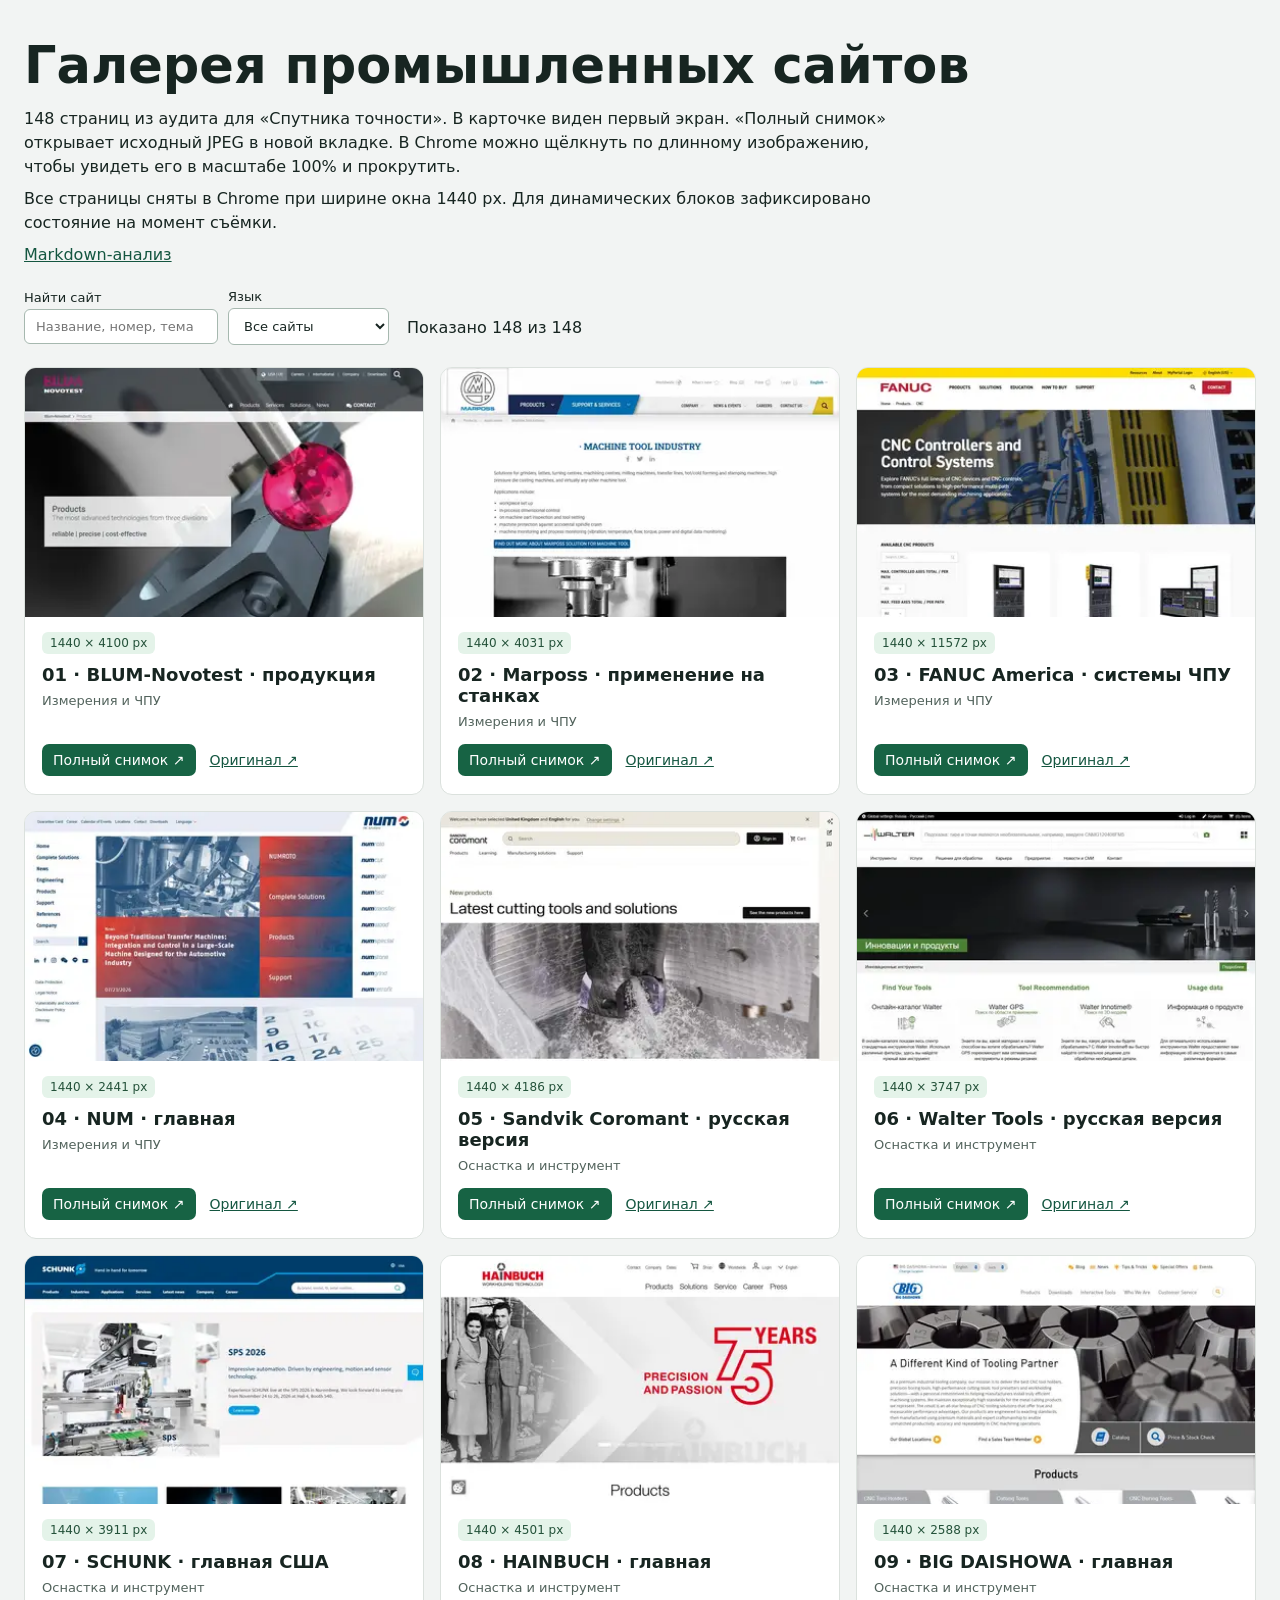
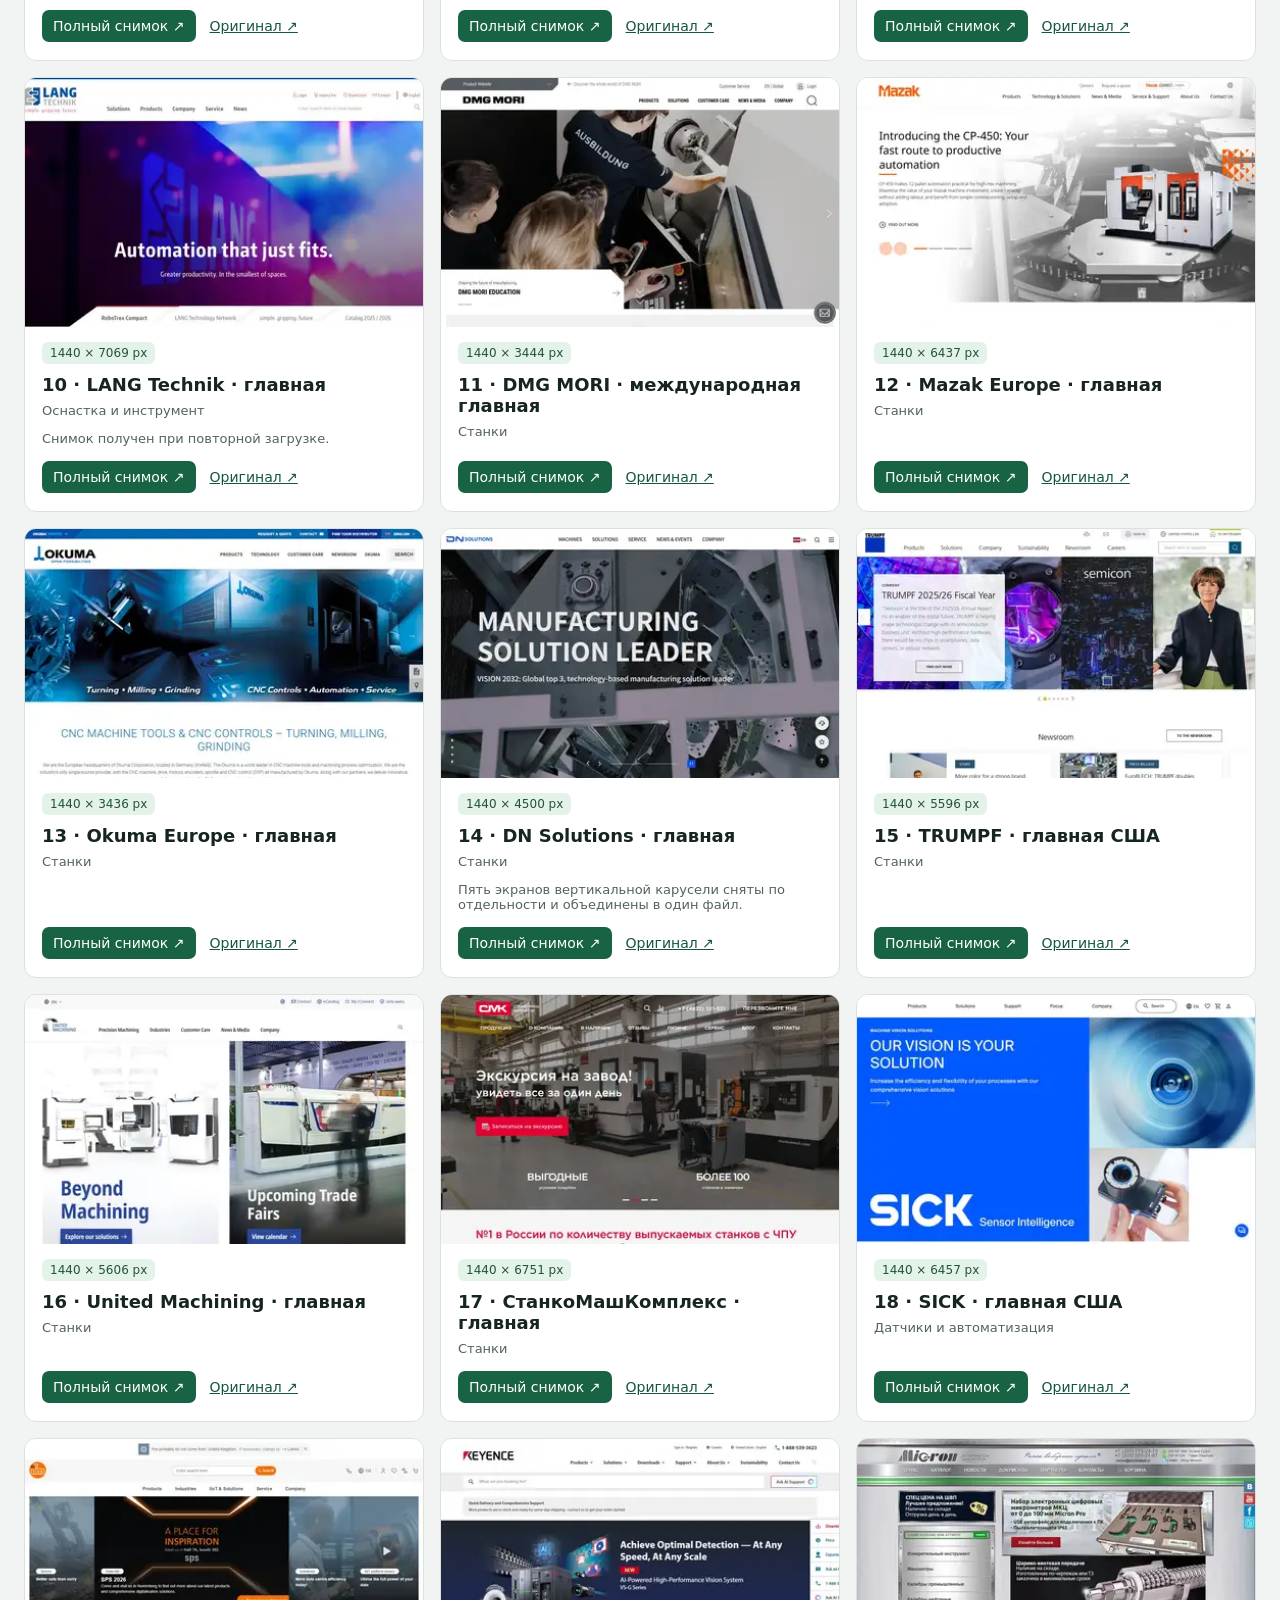
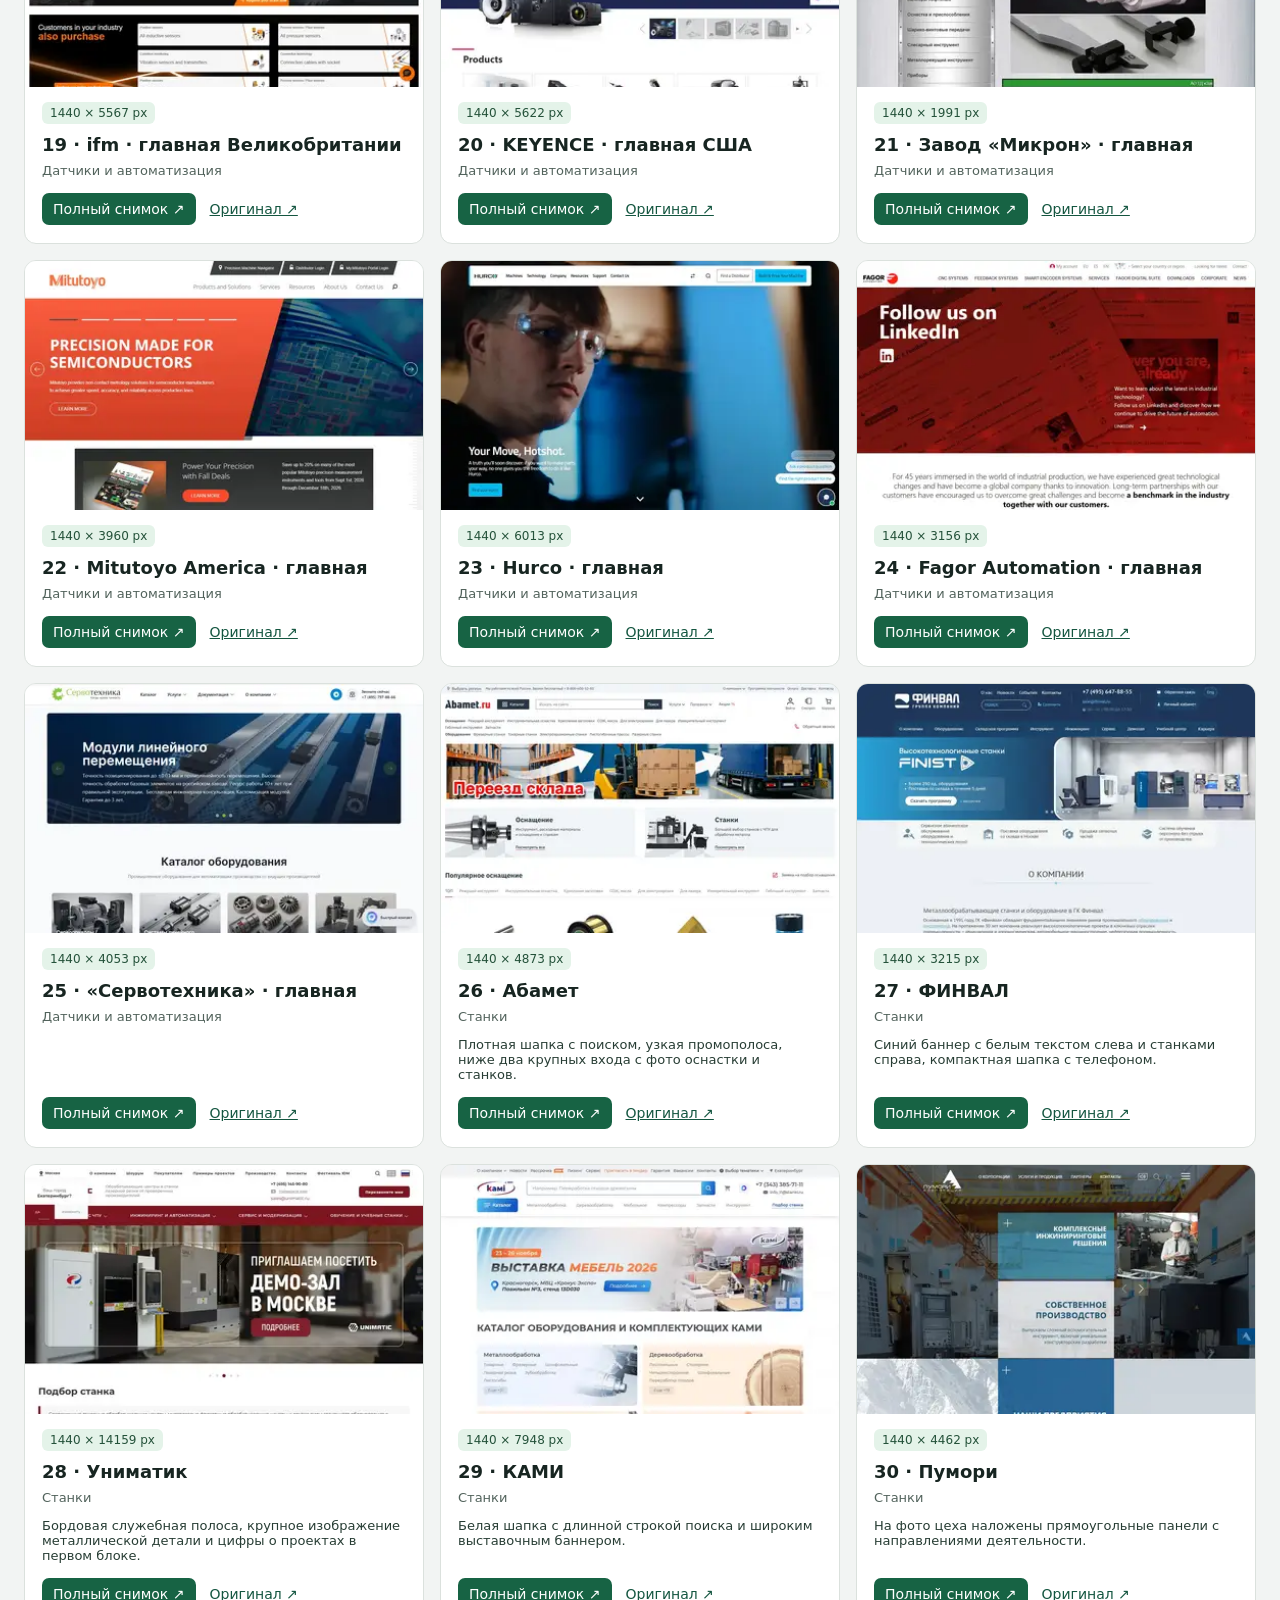
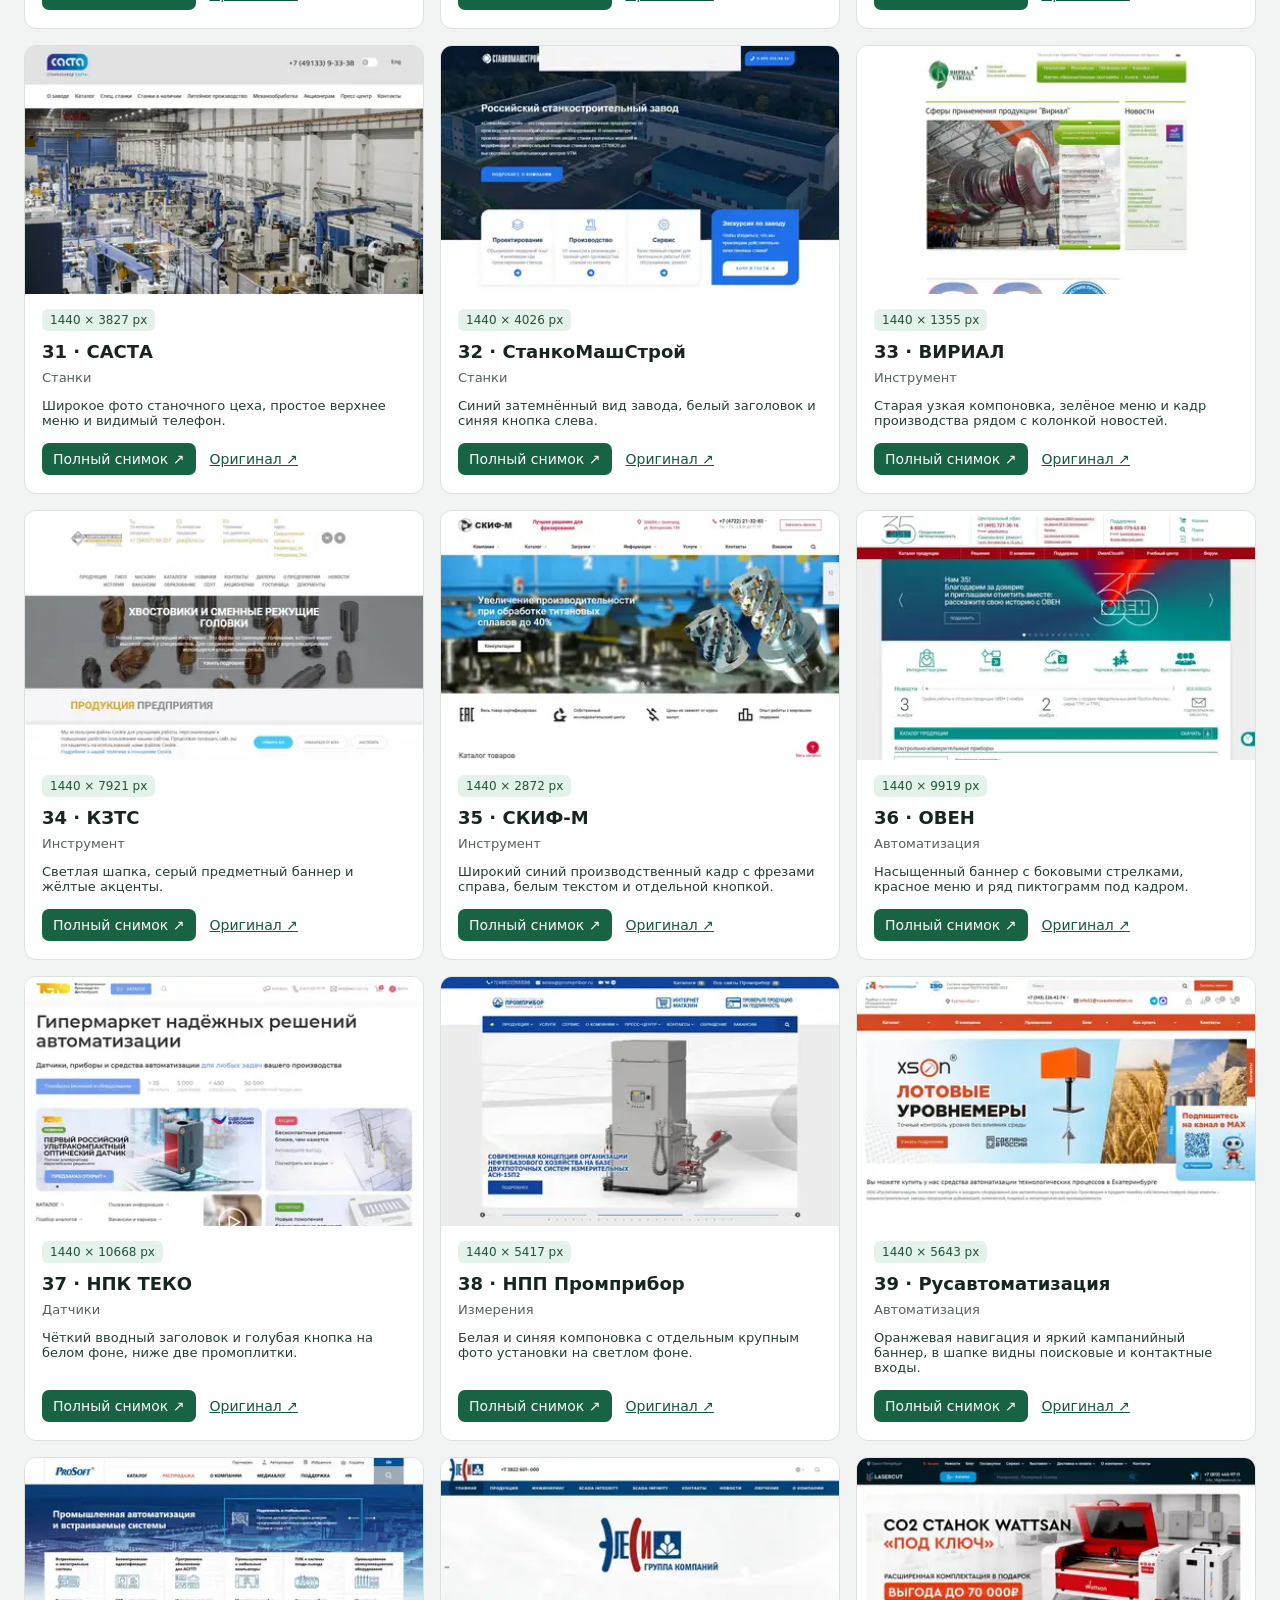
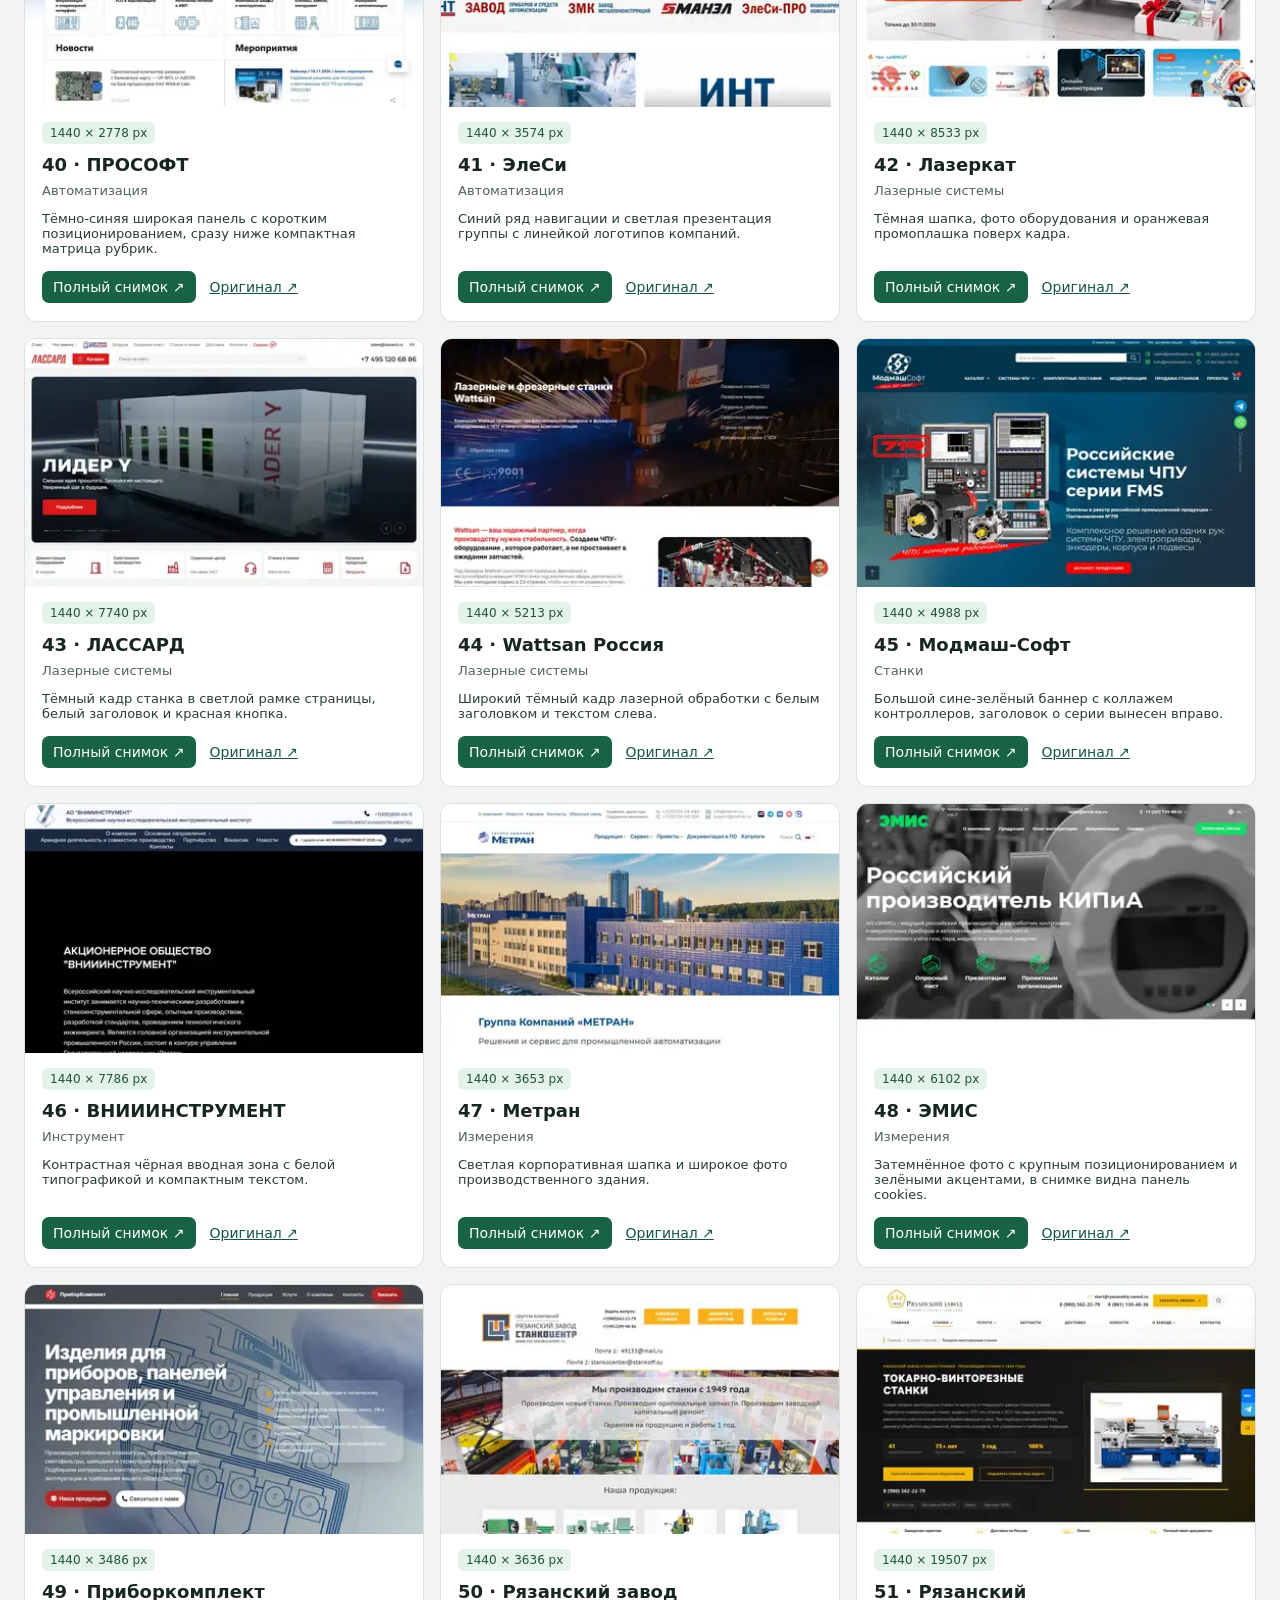
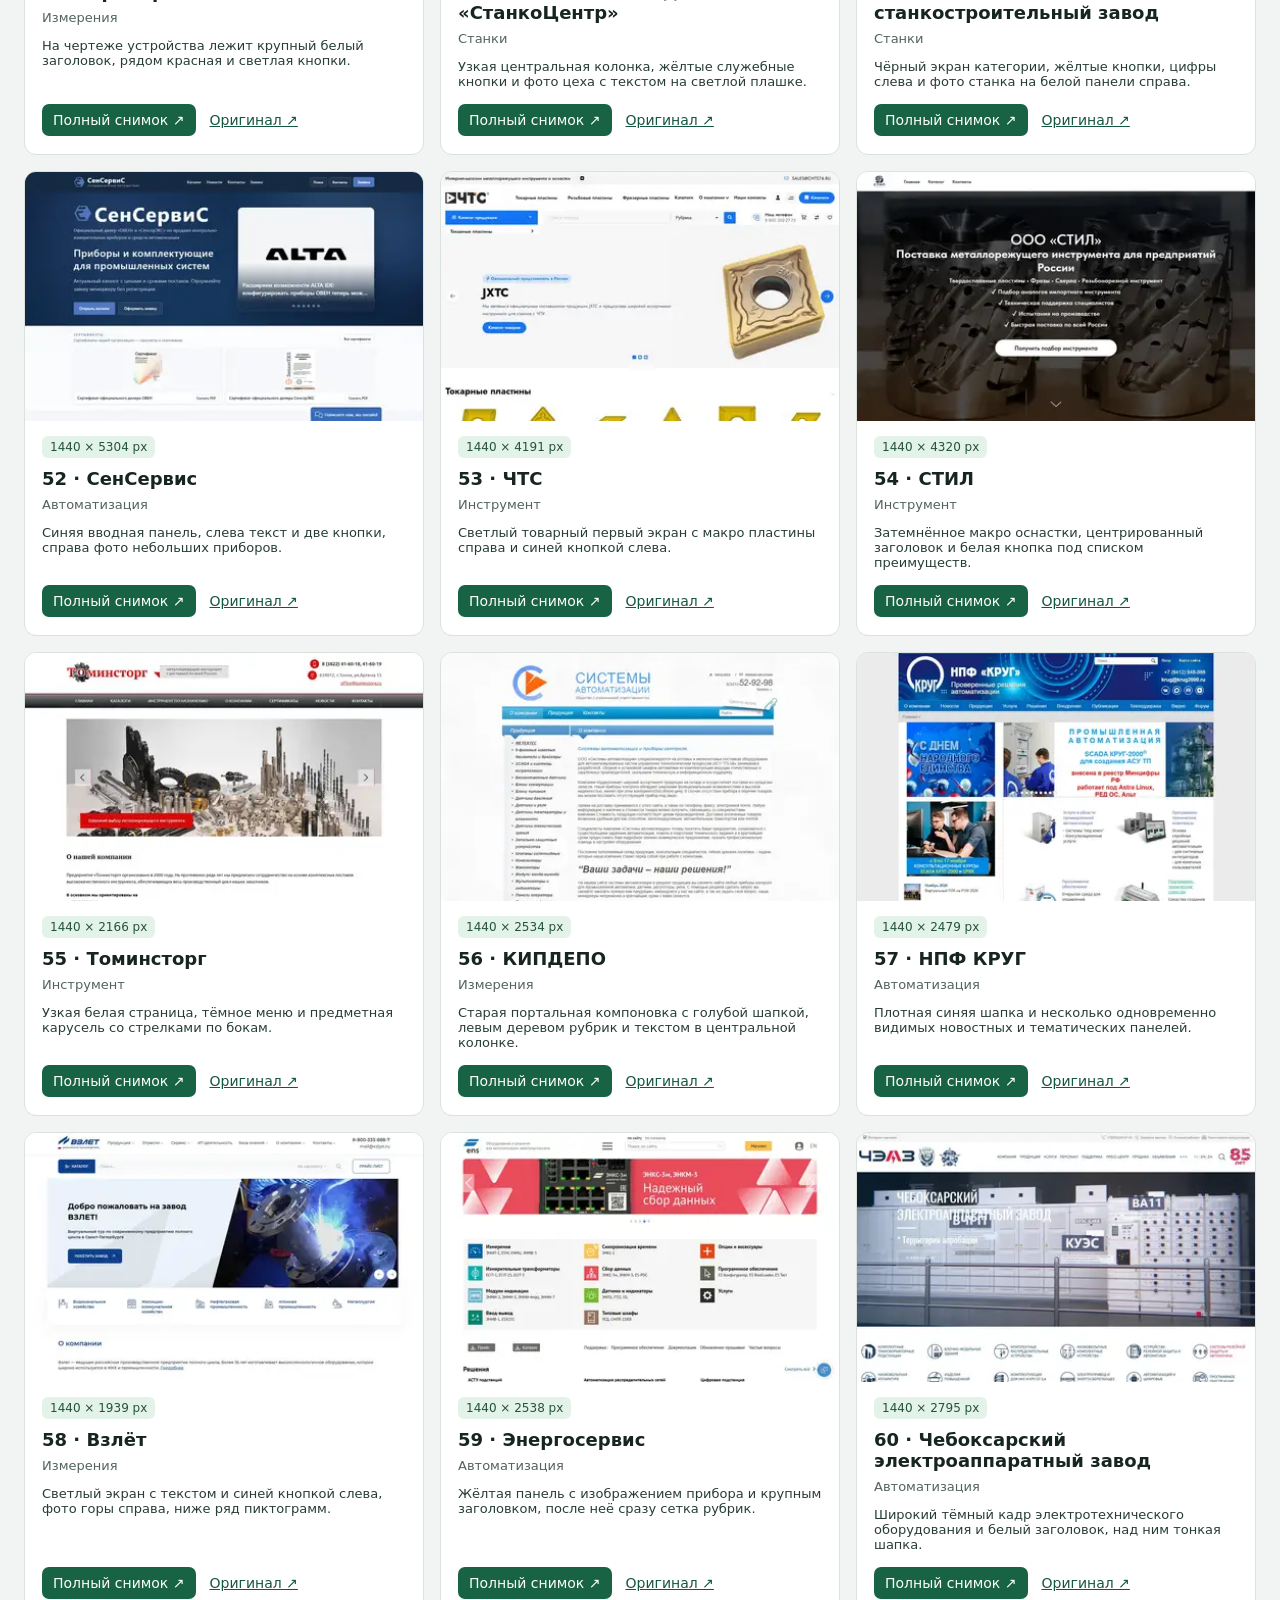
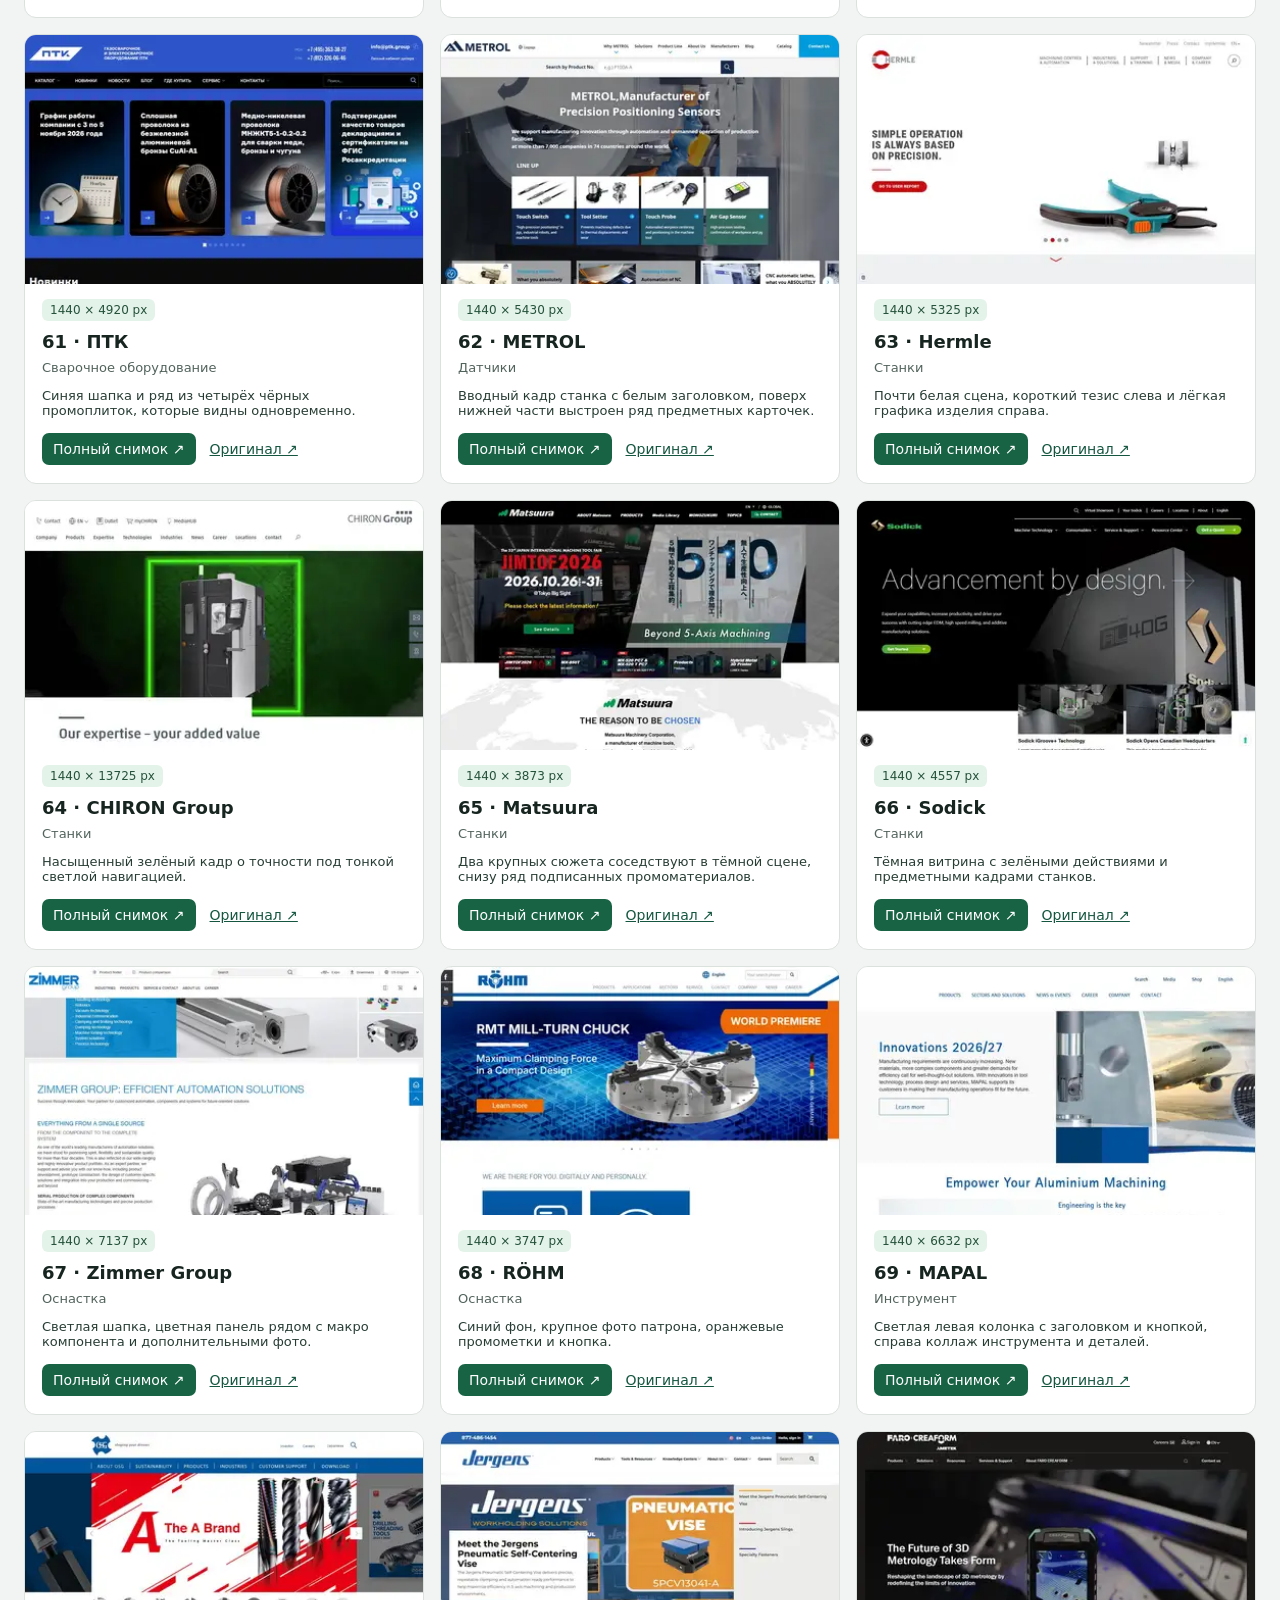
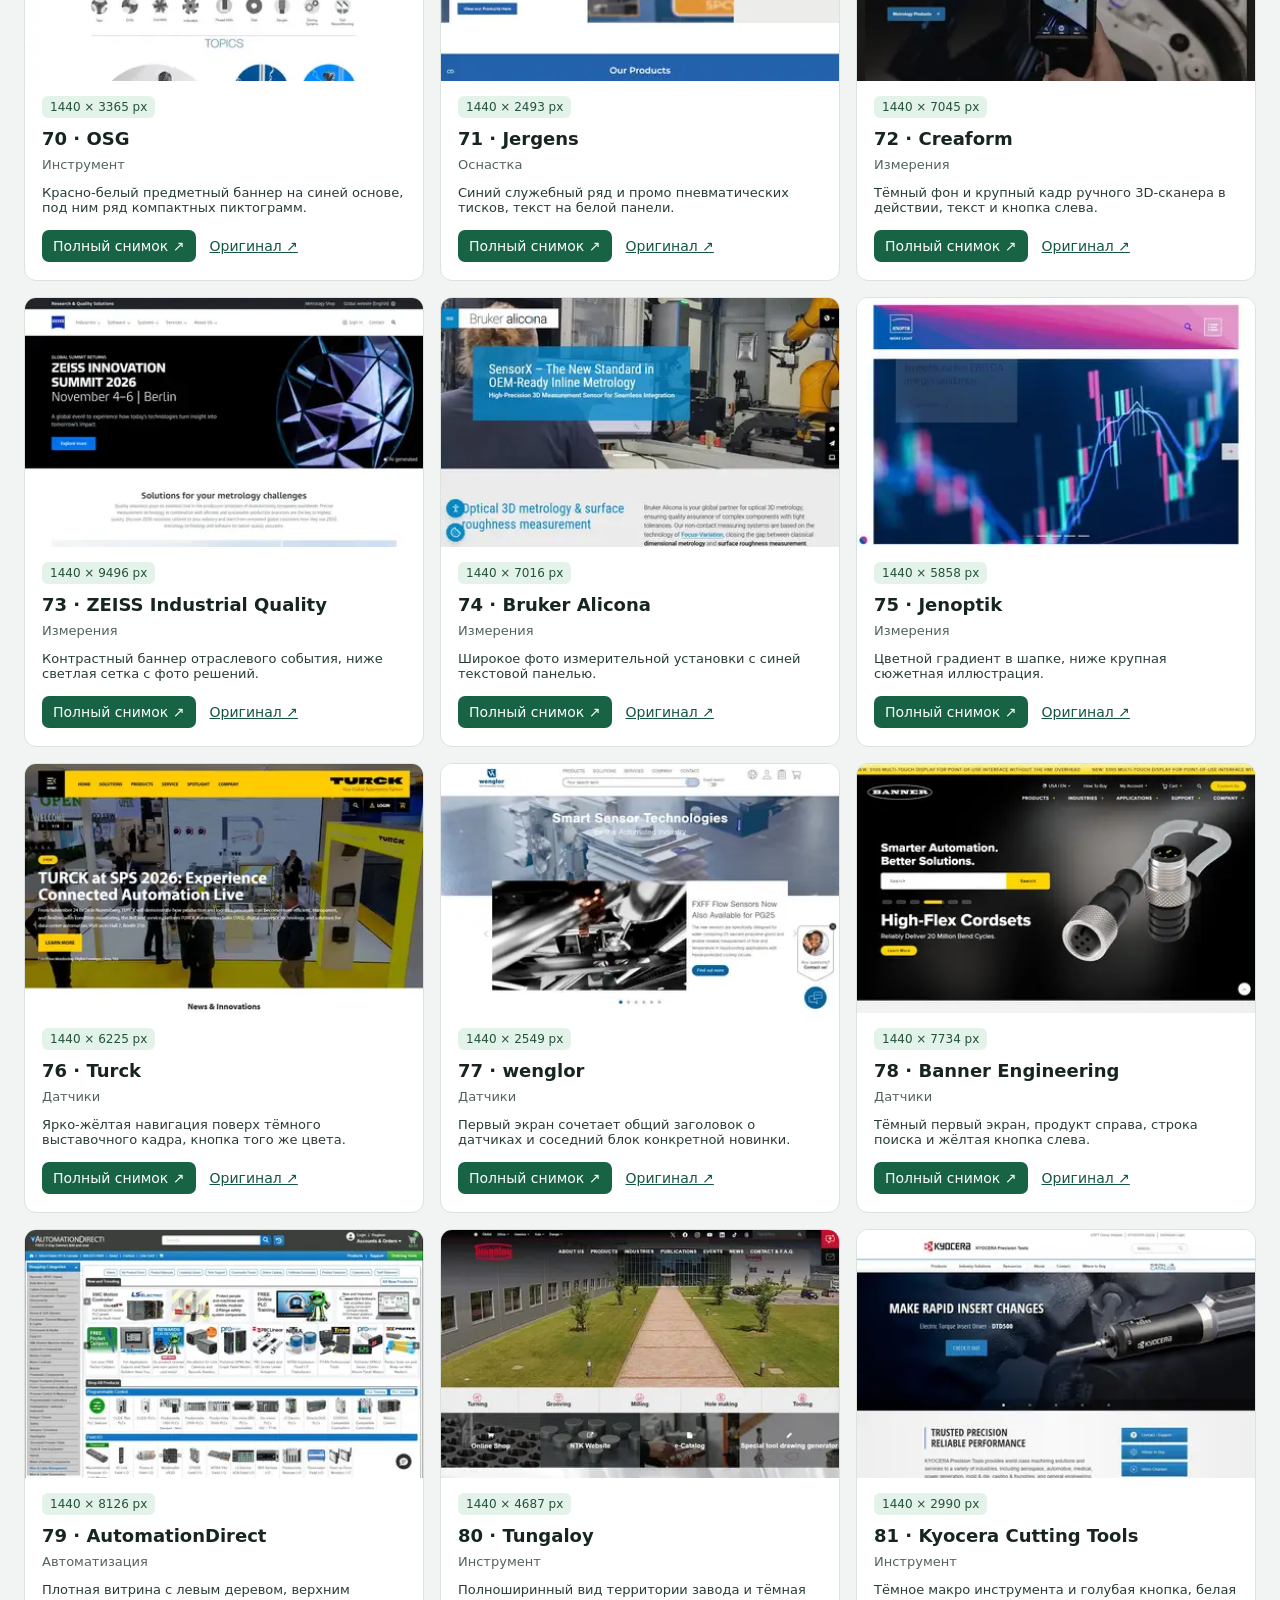
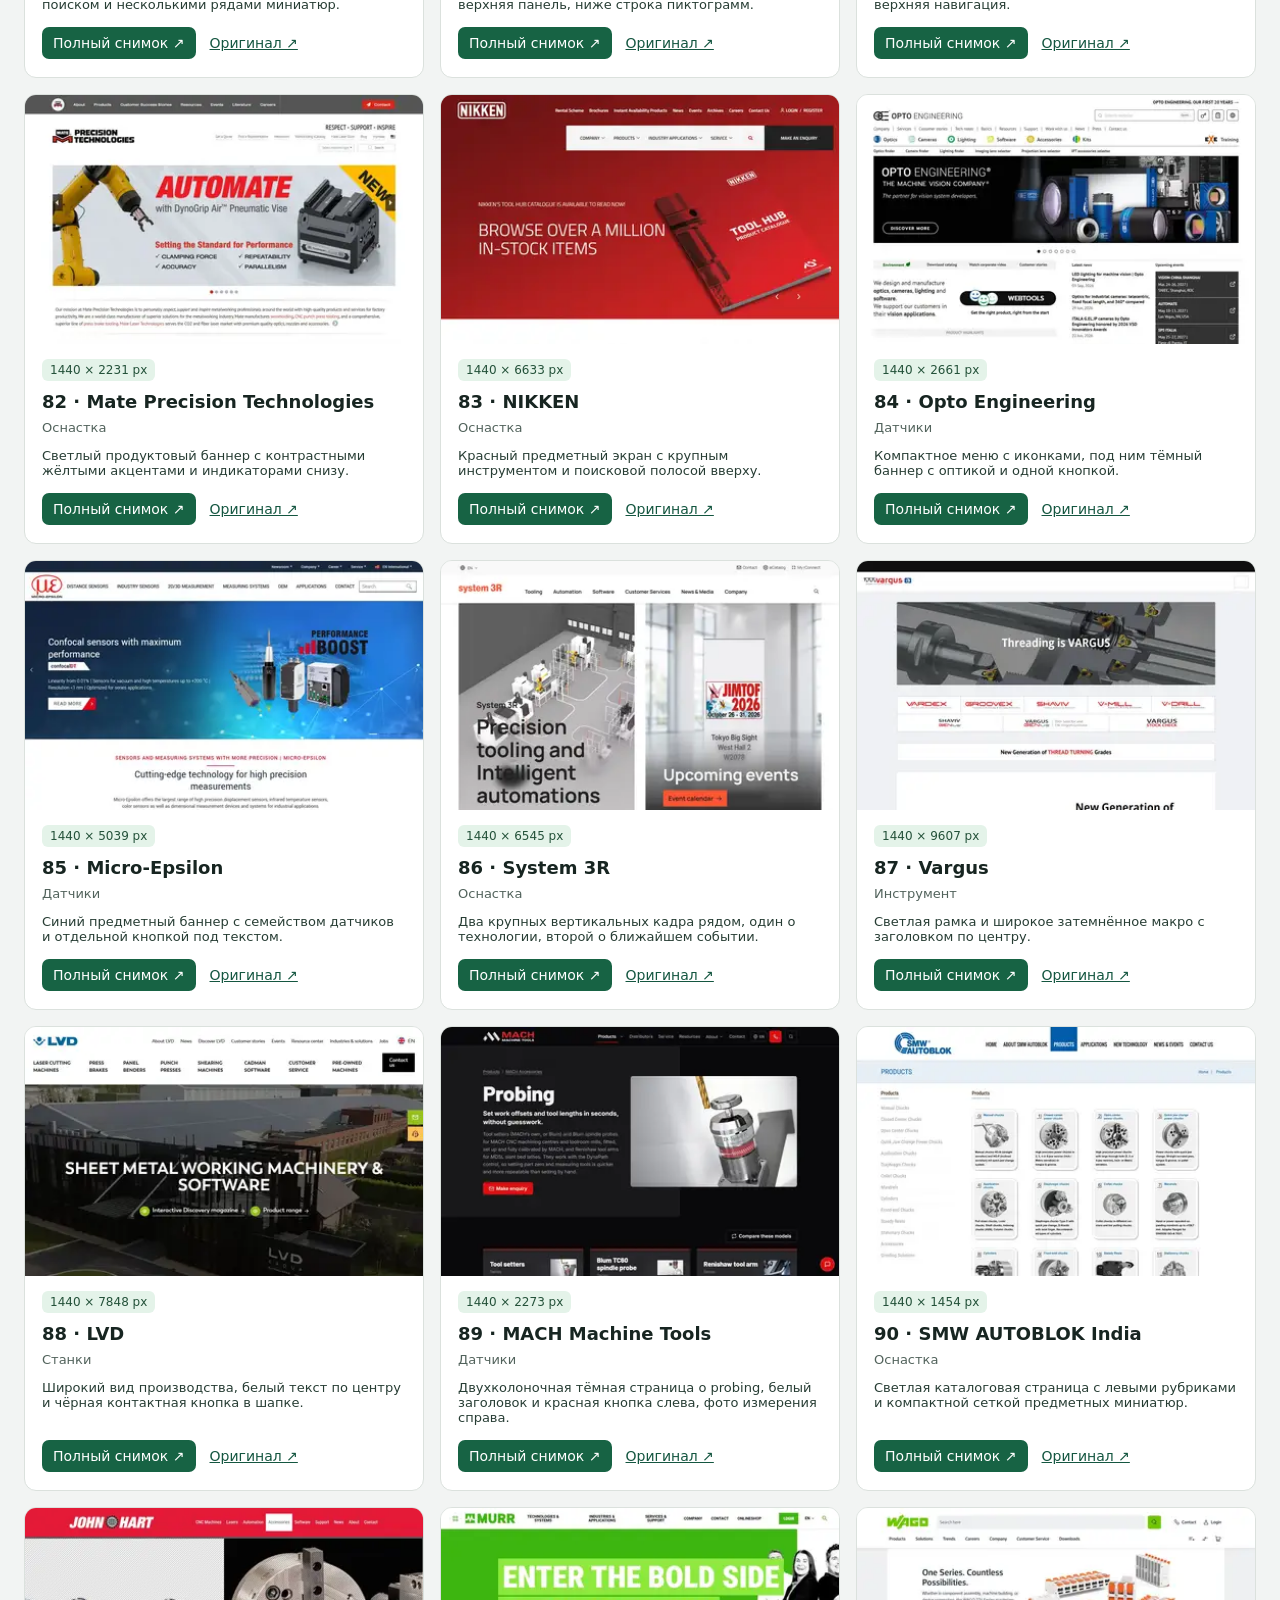
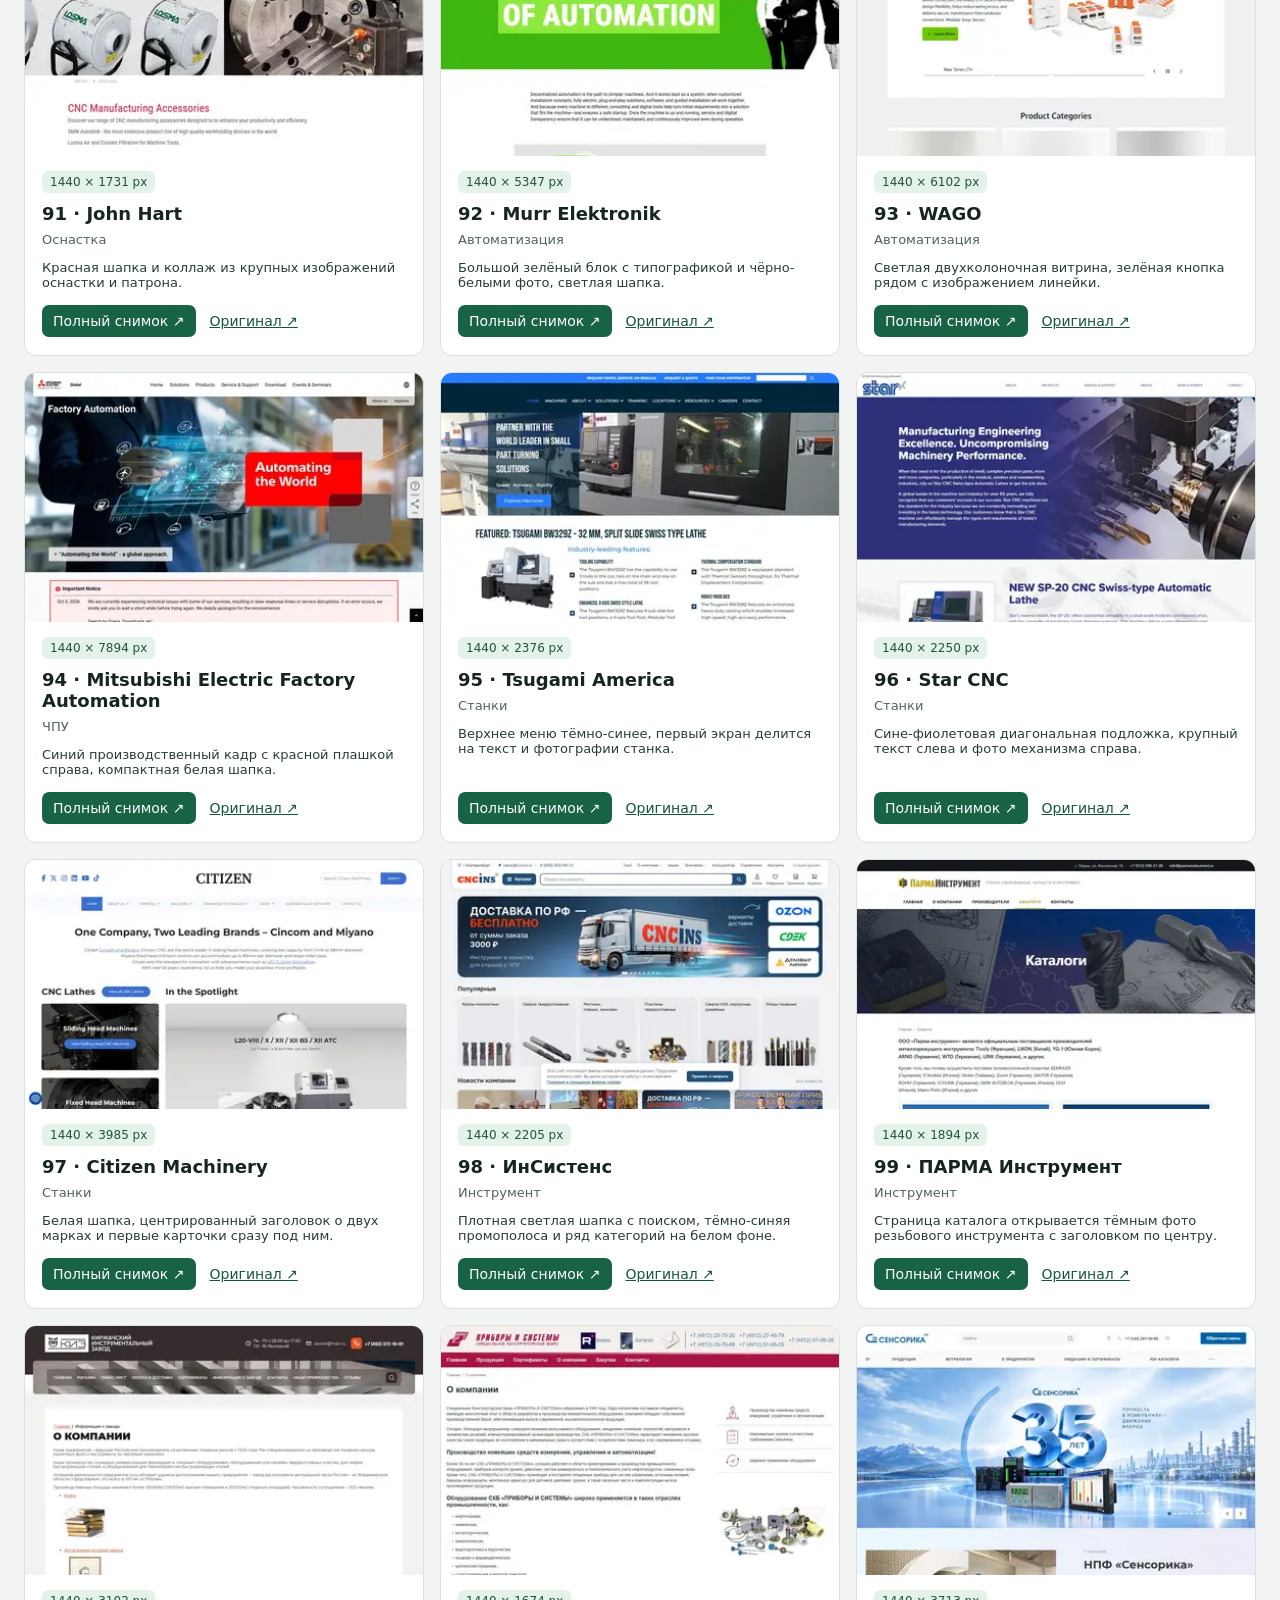
==== index.html @ 21881416 "Publish industrial website design gallery" ====
<!doctype html><html lang="ru"><head><meta charset="utf-8"><meta name="viewport" content="width=device-width,initial-scale=1"><title>Промышленные сайты — галерея</title><style>body{margin:0;background:#f2f4f3;color:#172521;font:16px system-ui,sans-serif}main{max-width:1500px;margin:auto;padding:36px 24px 72px}header{margin-bottom:22px}h1{font-size:clamp(30px,5vw,51px);margin:0 0 12px}header p{max-width:900px;line-height:1.5;margin:8px 0}.filters{display:flex;flex-wrap:wrap;align-items:center;gap:10px;margin:22px 0}.filters select,.filters input{font:inherit;padding:9px 11px;border:1px solid #a6b8af;border-radius:6px;background:white;color:#172521}.filters label{display:grid;gap:4px;font-size:13px}.count{align-self:end;padding:8px}.grid{display:grid;grid-template-columns:repeat(auto-fit,minmax(min(100%,300px),1fr));gap:16px}article{background:white;border:1px solid #dbe1dd;border-radius:12px;overflow:hidden;display:flex;flex-direction:column}article[hidden]{display:none}.preview,.empty{display:block;background:#e5ebe8;aspect-ratio:16/10;overflow:hidden}.preview img{display:block;width:100%;height:100%;object-fit:cover;object-position:top}.empty{display:grid;place-items:center;color:#52635c}.detail{padding:15px 17px 18px;display:flex;flex-direction:column;flex:1}.detail h2{font-size:18px;margin:10px 0 4px}.detail p,.sector{font-size:13px;color:#52635c;margin:4px 0 9px}.detail .note{color:#273d34}.badge{align-self:flex-start;font-size:12px;background:#e4f3e9;color:#24523a;padding:4px 8px;border-radius:6px}.missing,.partial{background:#f6eadb;color:#6d431e}.links{margin-top:auto;display:flex;flex-wrap:wrap;gap:10px 14px;align-items:center;font-size:14px;padding-top:6px}a{color:#145640}.primary{background:#176344;color:white;padding:8px 11px;border-radius:7px;text-decoration:none}</style></head><body><main><header><h1>Галерея промышленных сайтов</h1><p>148 страниц из аудита для «Спутника точности». В карточке виден первый экран. «Полный снимок» открывает исходный JPEG в новой вкладке. В Chrome можно щёлкнуть по длинному изображению, чтобы увидеть его в масштабе 100% и прокрутить.</p><p>Все страницы сняты в Chrome при ширине окна 1440 px. Для динамических блоков зафиксировано состояние на момент съёмки.</p><p><a href="https://github.com/Arictronic/industrial-design-gallery/blob/main/README.md">Markdown-анализ</a></p></header><div class="filters"><label>Найти сайт<input id="query" type="search" placeholder="Название, номер, тема"></label><label>Язык<select id="lang"><option value="">Все сайты</option><option value="ru">Русскоязычные</option><option value="en">Международные</option></select></label><output class="count" id="count" aria-live="polite"></output></div><section class="grid"><article data-lang="en" data-status="ok" data-search="01 blum-novotest · продукция измерения и чпу  "><a href="screenshots/site-001.jpg" target="_blank" rel="noopener" class="preview"><img loading="lazy" decoding="async" width="390" height="244" src="[data-uri]" alt="Первый экран: BLUM-Novotest · продукция"></a><div class="detail"><span class="badge ok">1440 × 4100 px</span><h2>01 · BLUM-Novotest · продукция</h2><div class="sector">Измерения и ЧПУ</div><div class="links"><a class="primary" href="screenshots/site-001.jpg" target="_blank" rel="noopener">Полный снимок ↗</a><a href="https://www.blum-novotest.com/us/products/" target="_blank" rel="noopener">Оригинал ↗</a></div></div></article>
<article data-lang="en" data-status="ok" data-search="02 marposs · применение на станках измерения и чпу  "><a href="screenshots/site-002.jpg" target="_blank" rel="noopener" class="preview"><img loading="lazy" decoding="async" width="390" height="244" src="[data-uri]" alt="Первый экран: Marposs · применение на станках"></a><div class="detail"><span class="badge ok">1440 × 4031 px</span><h2>02 · Marposs · применение на станках</h2><div class="sector">Измерения и ЧПУ</div><div class="links"><a class="primary" href="screenshots/site-002.jpg" target="_blank" rel="noopener">Полный снимок ↗</a><a href="https://www.marposs.com/eng/application/machine-tool-industry" target="_blank" rel="noopener">Оригинал ↗</a></div></div></article>
<article data-lang="en" data-status="ok" data-search="03 fanuc america · системы чпу измерения и чпу  "><a href="screenshots/site-003.jpg" target="_blank" rel="noopener" class="preview"><img loading="lazy" decoding="async" width="390" height="244" src="[data-uri]" alt="Первый экран: FANUC America · системы ЧПУ"></a><div class="detail"><span class="badge ok">1440 × 11572 px</span><h2>03 · FANUC America · системы ЧПУ</h2><div class="sector">Измерения и ЧПУ</div><div class="links"><a class="primary" href="screenshots/site-003.jpg" target="_blank" rel="noopener">Полный снимок ↗</a><a href="https://www.fanucamerica.com/products/cnc" target="_blank" rel="noopener">Оригинал ↗</a></div></div></article>
<article data-lang="en" data-status="ok" data-search="04 num · главная измерения и чпу  "><a href="screenshots/site-004.jpg" target="_blank" rel="noopener" class="preview"><img loading="lazy" decoding="async" width="390" height="244" src="[data-uri]" alt="Первый экран: NUM · главная"></a><div class="detail"><span class="badge ok">1440 × 2441 px</span><h2>04 · NUM · главная</h2><div class="sector">Измерения и ЧПУ</div><div class="links"><a class="primary" href="screenshots/site-004.jpg" target="_blank" rel="noopener">Полный снимок ↗</a><a href="https://www.num.com/" target="_blank" rel="noopener">Оригинал ↗</a></div></div></article>
<article data-lang="ru" data-status="ok" data-search="05 sandvik coromant · русская версия оснастка и инструмент  "><a href="screenshots/site-005.jpg" target="_blank" rel="noopener" class="preview"><img loading="lazy" decoding="async" width="390" height="244" src="[data-uri]" alt="Первый экран: Sandvik Coromant · русская версия"></a><div class="detail"><span class="badge ok">1440 × 4186 px</span><h2>05 · Sandvik Coromant · русская версия</h2><div class="sector">Оснастка и инструмент</div><div class="links"><a class="primary" href="screenshots/site-005.jpg" target="_blank" rel="noopener">Полный снимок ↗</a><a href="https://www.sandvik.coromant.com/ru-ru" target="_blank" rel="noopener">Оригинал ↗</a></div></div></article>
<article data-lang="ru" data-status="ok" data-search="06 walter tools · русская версия оснастка и инструмент  "><a href="screenshots/site-006.jpg" target="_blank" rel="noopener" class="preview"><img loading="lazy" decoding="async" width="390" height="244" src="[data-uri]" alt="Первый экран: Walter Tools · русская версия"></a><div class="detail"><span class="badge ok">1440 × 3747 px</span><h2>06 · Walter Tools · русская версия</h2><div class="sector">Оснастка и инструмент</div><div class="links"><a class="primary" href="screenshots/site-006.jpg" target="_blank" rel="noopener">Полный снимок ↗</a><a href="https://www.walter-tools.com/ru-ru" target="_blank" rel="noopener">Оригинал ↗</a></div></div></article>
<article data-lang="en" data-status="ok" data-search="07 schunk · главная сша оснастка и инструмент  "><a href="screenshots/site-007.jpg" target="_blank" rel="noopener" class="preview"><img loading="lazy" decoding="async" width="390" height="244" src="[data-uri]" alt="Первый экран: SCHUNK · главная США"></a><div class="detail"><span class="badge ok">1440 × 3911 px</span><h2>07 · SCHUNK · главная США</h2><div class="sector">Оснастка и инструмент</div><div class="links"><a class="primary" href="screenshots/site-007.jpg" target="_blank" rel="noopener">Полный снимок ↗</a><a href="https://schunk.com/us/en" target="_blank" rel="noopener">Оригинал ↗</a></div></div></article>
<article data-lang="en" data-status="ok" data-search="08 hainbuch · главная оснастка и инструмент  "><a href="screenshots/site-008.jpg" target="_blank" rel="noopener" class="preview"><img loading="lazy" decoding="async" width="390" height="244" src="[data-uri]" alt="Первый экран: HAINBUCH · главная"></a><div class="detail"><span class="badge ok">1440 × 4501 px</span><h2>08 · HAINBUCH · главная</h2><div class="sector">Оснастка и инструмент</div><div class="links"><a class="primary" href="screenshots/site-008.jpg" target="_blank" rel="noopener">Полный снимок ↗</a><a href="https://www.hainbuch.com/en" target="_blank" rel="noopener">Оригинал ↗</a></div></div></article>
<article data-lang="en" data-status="ok" data-search="09 big daishowa · главная оснастка и инструмент  "><a href="screenshots/site-009.jpg" target="_blank" rel="noopener" class="preview"><img loading="lazy" decoding="async" width="390" height="244" src="[data-uri]" alt="Первый экран: BIG DAISHOWA · главная"></a><div class="detail"><span class="badge ok">1440 × 2588 px</span><h2>09 · BIG DAISHOWA · главная</h2><div class="sector">Оснастка и инструмент</div><div class="links"><a class="primary" href="screenshots/site-009.jpg" target="_blank" rel="noopener">Полный снимок ↗</a><a href="https://www.bigdaishowa.com/en" target="_blank" rel="noopener">Оригинал ↗</a></div></div></article>
<article data-lang="en" data-status="ok" data-search="10 lang technik · главная оснастка и инструмент  "><a href="screenshots/site-010.jpg" target="_blank" rel="noopener" class="preview"><img loading="lazy" decoding="async" width="390" height="244" src="[data-uri]" alt="Первый экран: LANG Technik · главная"></a><div class="detail"><span class="badge ok">1440 × 7069 px</span><h2>10 · LANG Technik · главная</h2><div class="sector">Оснастка и инструмент</div><p>Снимок получен при повторной загрузке.</p><div class="links"><a class="primary" href="screenshots/site-010.jpg" target="_blank" rel="noopener">Полный снимок ↗</a><a href="https://lang-technik.de/en" target="_blank" rel="noopener">Оригинал ↗</a></div></div></article>
<article data-lang="en" data-status="ok" data-search="11 dmg mori · международная главная станки  "><a href="screenshots/site-011.jpg" target="_blank" rel="noopener" class="preview"><img loading="lazy" decoding="async" width="390" height="244" src="[data-uri]" alt="Первый экран: DMG MORI · международная главная"></a><div class="detail"><span class="badge ok">1440 × 3444 px</span><h2>11 · DMG MORI · международная главная</h2><div class="sector">Станки</div><div class="links"><a class="primary" href="screenshots/site-011.jpg" target="_blank" rel="noopener">Полный снимок ↗</a><a href="https://en.dmgmori.com/" target="_blank" rel="noopener">Оригинал ↗</a></div></div></article>
<article data-lang="en" data-status="ok" data-search="12 mazak europe · главная станки  "><a href="screenshots/site-012.jpg" target="_blank" rel="noopener" class="preview"><img loading="lazy" decoding="async" width="390" height="244" src="[data-uri]" alt="Первый экран: Mazak Europe · главная"></a><div class="detail"><span class="badge ok">1440 × 6437 px</span><h2>12 · Mazak Europe · главная</h2><div class="sector">Станки</div><div class="links"><a class="primary" href="screenshots/site-012.jpg" target="_blank" rel="noopener">Полный снимок ↗</a><a href="https://www.mazak.com/eu-en/" target="_blank" rel="noopener">Оригинал ↗</a></div></div></article>
<article data-lang="en" data-status="ok" data-search="13 okuma europe · главная станки  "><a href="screenshots/site-013.jpg" target="_blank" rel="noopener" class="preview"><img loading="lazy" decoding="async" width="390" height="244" src="[data-uri]" alt="Первый экран: Okuma Europe · главная"></a><div class="detail"><span class="badge ok">1440 × 3436 px</span><h2>13 · Okuma Europe · главная</h2><div class="sector">Станки</div><div class="links"><a class="primary" href="screenshots/site-013.jpg" target="_blank" rel="noopener">Полный снимок ↗</a><a href="https://www.okuma.eu/" target="_blank" rel="noopener">Оригинал ↗</a></div></div></article>
<article data-lang="en" data-status="ok" data-search="14 dn solutions · главная станки  "><a href="screenshots/site-014.jpg" target="_blank" rel="noopener" class="preview"><img loading="lazy" decoding="async" width="390" height="244" src="[data-uri]" alt="Первый экран: DN Solutions · главная"></a><div class="detail"><span class="badge ok">1440 × 4500 px</span><h2>14 · DN Solutions · главная</h2><div class="sector">Станки</div><p>Пять экранов вертикальной карусели сняты по отдельности и объединены в один файл.</p><div class="links"><a class="primary" href="screenshots/site-014.jpg" target="_blank" rel="noopener">Полный снимок ↗</a><a href="https://www.dn-solutions.com/" target="_blank" rel="noopener">Оригинал ↗</a></div></div></article>
<article data-lang="en" data-status="ok" data-search="15 trumpf · главная сша станки  "><a href="screenshots/site-015.jpg" target="_blank" rel="noopener" class="preview"><img loading="lazy" decoding="async" width="390" height="244" src="[data-uri]" alt="Первый экран: TRUMPF · главная США"></a><div class="detail"><span class="badge ok">1440 × 5596 px</span><h2>15 · TRUMPF · главная США</h2><div class="sector">Станки</div><div class="links"><a class="primary" href="screenshots/site-015.jpg" target="_blank" rel="noopener">Полный снимок ↗</a><a href="https://www.trumpf.com/en_US/" target="_blank" rel="noopener">Оригинал ↗</a></div></div></article>
<article data-lang="en" data-status="ok" data-search="16 united machining · главная станки  "><a href="screenshots/site-016.jpg" target="_blank" rel="noopener" class="preview"><img loading="lazy" decoding="async" width="390" height="244" src="[data-uri]" alt="Первый экран: United Machining · главная"></a><div class="detail"><span class="badge ok">1440 × 5606 px</span><h2>16 · United Machining · главная</h2><div class="sector">Станки</div><div class="links"><a class="primary" href="screenshots/site-016.jpg" target="_blank" rel="noopener">Полный снимок ↗</a><a href="https://www.machining.com/" target="_blank" rel="noopener">Оригинал ↗</a></div></div></article>
<article data-lang="ru" data-status="ok" data-search="17 станкомашкомплекс · главная станки  "><a href="screenshots/site-017.jpg" target="_blank" rel="noopener" class="preview"><img loading="lazy" decoding="async" width="390" height="244" src="[data-uri]" alt="Первый экран: СтанкоМашКомплекс · главная"></a><div class="detail"><span class="badge ok">1440 × 6751 px</span><h2>17 · СтанкоМашКомплекс · главная</h2><div class="sector">Станки</div><div class="links"><a class="primary" href="screenshots/site-017.jpg" target="_blank" rel="noopener">Полный снимок ↗</a><a href="https://stankomach.com/" target="_blank" rel="noopener">Оригинал ↗</a></div></div></article>
<article data-lang="en" data-status="ok" data-search="18 sick · главная сша датчики и автоматизация  "><a href="screenshots/site-018.jpg" target="_blank" rel="noopener" class="preview"><img loading="lazy" decoding="async" width="390" height="244" src="[data-uri]" alt="Первый экран: SICK · главная США"></a><div class="detail"><span class="badge ok">1440 × 6457 px</span><h2>18 · SICK · главная США</h2><div class="sector">Датчики и автоматизация</div><div class="links"><a class="primary" href="screenshots/site-018.jpg" target="_blank" rel="noopener">Полный снимок ↗</a><a href="https://www.sick.com/us/en/" target="_blank" rel="noopener">Оригинал ↗</a></div></div></article>
<article data-lang="en" data-status="ok" data-search="19 ifm · главная великобритании датчики и автоматизация  "><a href="screenshots/site-019.jpg" target="_blank" rel="noopener" class="preview"><img loading="lazy" decoding="async" width="390" height="244" src="[data-uri]" alt="Первый экран: ifm · главная Великобритании"></a><div class="detail"><span class="badge ok">1440 × 5567 px</span><h2>19 · ifm · главная Великобритании</h2><div class="sector">Датчики и автоматизация</div><div class="links"><a class="primary" href="screenshots/site-019.jpg" target="_blank" rel="noopener">Полный снимок ↗</a><a href="https://www.ifm.com/gb/en/root" target="_blank" rel="noopener">Оригинал ↗</a></div></div></article>
<article data-lang="en" data-status="ok" data-search="20 keyence · главная сша датчики и автоматизация  "><a href="screenshots/site-020.jpg" target="_blank" rel="noopener" class="preview"><img loading="lazy" decoding="async" width="390" height="244" src="[data-uri]" alt="Первый экран: KEYENCE · главная США"></a><div class="detail"><span class="badge ok">1440 × 5622 px</span><h2>20 · KEYENCE · главная США</h2><div class="sector">Датчики и автоматизация</div><div class="links"><a class="primary" href="screenshots/site-020.jpg" target="_blank" rel="noopener">Полный снимок ↗</a><a href="https://www.keyence.com/" target="_blank" rel="noopener">Оригинал ↗</a></div></div></article>
<article data-lang="ru" data-status="ok" data-search="21 завод «микрон» · главная датчики и автоматизация  "><a href="screenshots/site-021.jpg" target="_blank" rel="noopener" class="preview"><img loading="lazy" decoding="async" width="390" height="244" src="[data-uri]" alt="Первый экран: Завод «Микрон» · главная"></a><div class="detail"><span class="badge ok">1440 × 1991 px</span><h2>21 · Завод «Микрон» · главная</h2><div class="sector">Датчики и автоматизация</div><div class="links"><a class="primary" href="screenshots/site-021.jpg" target="_blank" rel="noopener">Полный снимок ↗</a><a href="https://zaomicron.ru/" target="_blank" rel="noopener">Оригинал ↗</a></div></div></article>
<article data-lang="en" data-status="ok" data-search="22 mitutoyo america · главная датчики и автоматизация  "><a href="screenshots/site-022.jpg" target="_blank" rel="noopener" class="preview"><img loading="lazy" decoding="async" width="390" height="244" src="[data-uri]" alt="Первый экран: Mitutoyo America · главная"></a><div class="detail"><span class="badge ok">1440 × 3960 px</span><h2>22 · Mitutoyo America · главная</h2><div class="sector">Датчики и автоматизация</div><div class="links"><a class="primary" href="screenshots/site-022.jpg" target="_blank" rel="noopener">Полный снимок ↗</a><a href="https://www.mitutoyo.com/" target="_blank" rel="noopener">Оригинал ↗</a></div></div></article>
<article data-lang="en" data-status="ok" data-search="23 hurco · главная датчики и автоматизация  "><a href="screenshots/site-023.jpg" target="_blank" rel="noopener" class="preview"><img loading="lazy" decoding="async" width="390" height="244" src="[data-uri]" alt="Первый экран: Hurco · главная"></a><div class="detail"><span class="badge ok">1440 × 6013 px</span><h2>23 · Hurco · главная</h2><div class="sector">Датчики и автоматизация</div><div class="links"><a class="primary" href="screenshots/site-023.jpg" target="_blank" rel="noopener">Полный снимок ↗</a><a href="https://www.hurco.com/" target="_blank" rel="noopener">Оригинал ↗</a></div></div></article>
<article data-lang="en" data-status="ok" data-search="24 fagor automation · главная датчики и автоматизация  "><a href="screenshots/site-024.jpg" target="_blank" rel="noopener" class="preview"><img loading="lazy" decoding="async" width="390" height="244" src="[data-uri]" alt="Первый экран: Fagor Automation · главная"></a><div class="detail"><span class="badge ok">1440 × 3156 px</span><h2>24 · Fagor Automation · главная</h2><div class="sector">Датчики и автоматизация</div><div class="links"><a class="primary" href="screenshots/site-024.jpg" target="_blank" rel="noopener">Полный снимок ↗</a><a href="https://fagorautomation.com/en/" target="_blank" rel="noopener">Оригинал ↗</a></div></div></article>
<article data-lang="ru" data-status="ok" data-search="25 «сервотехника» · главная датчики и автоматизация  "><a href="screenshots/site-025.jpg" target="_blank" rel="noopener" class="preview"><img loading="lazy" decoding="async" width="390" height="244" src="[data-uri]" alt="Первый экран: «Сервотехника» · главная"></a><div class="detail"><span class="badge ok">1440 × 4053 px</span><h2>25 · «Сервотехника» · главная</h2><div class="sector">Датчики и автоматизация</div><div class="links"><a class="primary" href="screenshots/site-025.jpg" target="_blank" rel="noopener">Полный снимок ↗</a><a href="https://servotechnica.ru/" target="_blank" rel="noopener">Оригинал ↗</a></div></div></article>
<article data-lang="ru" data-status="ok" data-search="26 абамет станки плотная шапка с поиском, узкая промополоса, ниже два крупных входа с фото оснастки и станков. дальше идут товарные ряды с фото и красными кнопками. промо занимает меньше места, чем постоянные входы в каталог."><a href="screenshots/site-026.jpg" target="_blank" rel="noopener" class="preview"><img loading="lazy" decoding="async" width="390" height="244" src="[data-uri]" alt="Первый экран: Абамет"></a><div class="detail"><span class="badge ok">1440 × 4873 px</span><h2>26 · Абамет</h2><div class="sector">Станки</div><p class="note">Плотная шапка с поиском, узкая промополоса, ниже два крупных входа с фото оснастки и станков.</p><div class="links"><a class="primary" href="screenshots/site-026.jpg" target="_blank" rel="noopener">Полный снимок ↗</a><a href="https://www.abamet.ru/" target="_blank" rel="noopener">Оригинал ↗</a></div></div></article>
<article data-lang="ru" data-status="ok" data-search="27 финвал станки синий баннер с белым текстом слева и станками справа, компактная шапка с телефоном. сразу под баннером собраны направления, дальше компания и новости. блок категорий остаётся видимым при смене промо."><a href="screenshots/site-027.jpg" target="_blank" rel="noopener" class="preview"><img loading="lazy" decoding="async" width="390" height="244" src="[data-uri]" alt="Первый экран: ФИНВАЛ"></a><div class="detail"><span class="badge ok">1440 × 3215 px</span><h2>27 · ФИНВАЛ</h2><div class="sector">Станки</div><p class="note">Синий баннер с белым текстом слева и станками справа, компактная шапка с телефоном.</p><div class="links"><a class="primary" href="screenshots/site-027.jpg" target="_blank" rel="noopener">Полный снимок ↗</a><a href="https://finval.ru/" target="_blank" rel="noopener">Оригинал ↗</a></div></div></article>
<article data-lang="ru" data-status="ok" data-search="28 униматик станки бордовая служебная полоса, крупное изображение металлической детали и цифры о проектах в первом блоке. ниже станки показаны на белых карточках. имиджевая часть и предметный ассортимент заметно различаются по плотности."><a href="screenshots/site-028.jpg" target="_blank" rel="noopener" class="preview"><img loading="lazy" decoding="async" width="390" height="244" src="[data-uri]" alt="Первый экран: Униматик"></a><div class="detail"><span class="badge ok">1440 × 14159 px</span><h2>28 · Униматик</h2><div class="sector">Станки</div><p class="note">Бордовая служебная полоса, крупное изображение металлической детали и цифры о проектах в первом блоке.</p><div class="links"><a class="primary" href="screenshots/site-028.jpg" target="_blank" rel="noopener">Полный снимок ↗</a><a href="https://unimatic.ru/" target="_blank" rel="noopener">Оригинал ↗</a></div></div></article>
<article data-lang="ru" data-status="ok" data-search="29 ками станки белая шапка с длинной строкой поиска и широким выставочным баннером. две крупные плитки делят каталог по типу производства, ниже вынесены акции. подход рассчитан на широкий ассортимент."><a href="screenshots/site-029.jpg" target="_blank" rel="noopener" class="preview"><img loading="lazy" decoding="async" width="390" height="244" src="[data-uri]" alt="Первый экран: КАМИ"></a><div class="detail"><span class="badge ok">1440 × 7948 px</span><h2>29 · КАМИ</h2><div class="sector">Станки</div><p class="note">Белая шапка с длинной строкой поиска и широким выставочным баннером.</p><div class="links"><a class="primary" href="screenshots/site-029.jpg" target="_blank" rel="noopener">Полный снимок ↗</a><a href="https://www.stanki.ru/" target="_blank" rel="noopener">Оригинал ↗</a></div></div></article>
<article data-lang="ru" data-status="ok" data-search="30 пумори станки на фото цеха наложены прямоугольные панели с направлениями деятельности. инжиниринг и собственное производство представлены равноправными входами. ниже те же темы раскрываются текстом и фото."><a href="screenshots/site-030.jpg" target="_blank" rel="noopener" class="preview"><img loading="lazy" decoding="async" width="390" height="244" src="[data-uri]" alt="Первый экран: Пумори"></a><div class="detail"><span class="badge ok">1440 × 4462 px</span><h2>30 · Пумори</h2><div class="sector">Станки</div><p class="note">На фото цеха наложены прямоугольные панели с направлениями деятельности.</p><div class="links"><a class="primary" href="screenshots/site-030.jpg" target="_blank" rel="noopener">Полный снимок ↗</a><a href="https://www.pumori.ru/" target="_blank" rel="noopener">Оригинал ↗</a></div></div></article>
<article data-lang="ru" data-status="ok" data-search="31 саста станки широкое фото станочного цеха, простое верхнее меню и видимый телефон. под первым экраном сетка сюжетов с производственными фотографиями. реальные процессы используются как доказательство масштаба."><a href="screenshots/site-031.jpg" target="_blank" rel="noopener" class="preview"><img loading="lazy" decoding="async" width="390" height="244" src="[data-uri]" alt="Первый экран: САСТА"></a><div class="detail"><span class="badge ok">1440 × 3827 px</span><h2>31 · САСТА</h2><div class="sector">Станки</div><p class="note">Широкое фото станочного цеха, простое верхнее меню и видимый телефон.</p><div class="links"><a class="primary" href="screenshots/site-031.jpg" target="_blank" rel="noopener">Полный снимок ↗</a><a href="https://sasta.ru/" target="_blank" rel="noopener">Оригинал ↗</a></div></div></article>
<article data-lang="ru" data-status="ok" data-search="32 станкомашстрой станки синий затемнённый вид завода, белый заголовок и синяя кнопка слева. ряд из трёх компактных блоков показывает проектирование, производство и сервис. далее станки разложены по типам."><a href="screenshots/site-032.jpg" target="_blank" rel="noopener" class="preview"><img loading="lazy" decoding="async" width="390" height="244" src="[data-uri]" alt="Первый экран: СтанкоМашСтрой"></a><div class="detail"><span class="badge ok">1440 × 4026 px</span><h2>32 · СтанкоМашСтрой</h2><div class="sector">Станки</div><p class="note">Синий затемнённый вид завода, белый заголовок и синяя кнопка слева.</p><div class="links"><a class="primary" href="screenshots/site-032.jpg" target="_blank" rel="noopener">Полный снимок ↗</a><a href="https://stankomashstroy.ru/" target="_blank" rel="noopener">Оригинал ↗</a></div></div></article>
<article data-lang="ru" data-status="ok" data-search="33 вириал инструмент старая узкая компоновка, зелёное меню и кадр производства рядом с колонкой новостей. применения и новости видны одновременно. страница полезна как контраст плотному современному каталогу."><a href="screenshots/site-033.jpg" target="_blank" rel="noopener" class="preview"><img loading="lazy" decoding="async" width="390" height="244" src="[data-uri]" alt="Первый экран: ВИРИАЛ"></a><div class="detail"><span class="badge ok">1440 × 1355 px</span><h2>33 · ВИРИАЛ</h2><div class="sector">Инструмент</div><p class="note">Старая узкая компоновка, зелёное меню и кадр производства рядом с колонкой новостей.</p><div class="links"><a class="primary" href="screenshots/site-033.jpg" target="_blank" rel="noopener">Полный снимок ↗</a><a href="http://www.virial.ru/" target="_blank" rel="noopener">Оригинал ↗</a></div></div></article>
<article data-lang="ru" data-status="ok" data-search="34 кзтс инструмент светлая шапка, серый предметный баннер и жёлтые акценты. дальше идут схематичные пиктограммы семейств и предметные карточки каталога. схема помогает узнавать тип изделия."><a href="screenshots/site-034.jpg" target="_blank" rel="noopener" class="preview"><img loading="lazy" decoding="async" width="390" height="244" src="[data-uri]" alt="Первый экран: КЗТС"></a><div class="detail"><span class="badge ok">1440 × 7921 px</span><h2>34 · КЗТС</h2><div class="sector">Инструмент</div><p class="note">Светлая шапка, серый предметный баннер и жёлтые акценты.</p><div class="links"><a class="primary" href="screenshots/site-034.jpg" target="_blank" rel="noopener">Полный снимок ↗</a><a href="https://www.kzts.ru/" target="_blank" rel="noopener">Оригинал ↗</a></div></div></article>
<article data-lang="ru" data-status="ok" data-search="35 скиф-м инструмент широкий синий производственный кадр с фрезами справа, белым текстом и отдельной кнопкой. ниже преимущества сведены в ряд пиктограмм, а типы инструмента показаны фото с пояснениями."><a href="screenshots/site-035.jpg" target="_blank" rel="noopener" class="preview"><img loading="lazy" decoding="async" width="390" height="244" src="[data-uri]" alt="Первый экран: СКИФ-М"></a><div class="detail"><span class="badge ok">1440 × 2872 px</span><h2>35 · СКИФ-М</h2><div class="sector">Инструмент</div><p class="note">Широкий синий производственный кадр с фрезами справа, белым текстом и отдельной кнопкой.</p><div class="links"><a class="primary" href="screenshots/site-035.jpg" target="_blank" rel="noopener">Полный снимок ↗</a><a href="https://skif-m.ru/" target="_blank" rel="noopener">Оригинал ↗</a></div></div></article>
<article data-lang="ru" data-status="ok" data-search="36 овен автоматизация насыщенный баннер с боковыми стрелками, красное меню и ряд пиктограмм под кадром. сервисы выделены отдельно, далее много входов в продукцию и публикации. широкий каталог получает самостоятельную навигацию."><a href="screenshots/site-036.jpg" target="_blank" rel="noopener" class="preview"><img loading="lazy" decoding="async" width="390" height="244" src="[data-uri]" alt="Первый экран: ОВЕН"></a><div class="detail"><span class="badge ok">1440 × 9919 px</span><h2>36 · ОВЕН</h2><div class="sector">Автоматизация</div><p class="note">Насыщенный баннер с боковыми стрелками, красное меню и ряд пиктограмм под кадром.</p><div class="links"><a class="primary" href="screenshots/site-036.jpg" target="_blank" rel="noopener">Полный снимок ↗</a><a href="https://owen.ru/" target="_blank" rel="noopener">Оригинал ↗</a></div></div></article>
<article data-lang="ru" data-status="ok" data-search="37 нпк теко датчики чёткий вводный заголовок и голубая кнопка на белом фоне, ниже две промоплитки. продуктовые группы показаны предметными карточками. промо можно вынести ниже заголовка без потери видимости."><a href="screenshots/site-037.jpg" target="_blank" rel="noopener" class="preview"><img loading="lazy" decoding="async" width="390" height="244" src="[data-uri]" alt="Первый экран: НПК ТЕКО"></a><div class="detail"><span class="badge ok">1440 × 10668 px</span><h2>37 · НПК ТЕКО</h2><div class="sector">Датчики</div><p class="note">Чёткий вводный заголовок и голубая кнопка на белом фоне, ниже две промоплитки.</p><div class="links"><a class="primary" href="screenshots/site-037.jpg" target="_blank" rel="noopener">Полный снимок ↗</a><a href="https://teko-com.ru/" target="_blank" rel="noopener">Оригинал ↗</a></div></div></article>
<article data-lang="ru" data-status="ok" data-search="38 нпп промприбор измерения белая и синяя компоновка с отдельным крупным фото установки на светлом фоне. под вводным кадром раскрывается оборудование для конкретного процесса, затем возможности предприятия."><a href="screenshots/site-038.jpg" target="_blank" rel="noopener" class="preview"><img loading="lazy" decoding="async" width="390" height="244" src="[data-uri]" alt="Первый экран: НПП Промприбор"></a><div class="detail"><span class="badge ok">1440 × 5417 px</span><h2>38 · НПП Промприбор</h2><div class="sector">Измерения</div><p class="note">Белая и синяя компоновка с отдельным крупным фото установки на светлом фоне.</p><div class="links"><a class="primary" href="screenshots/site-038.jpg" target="_blank" rel="noopener">Полный снимок ↗</a><a href="https://prompribor.ru/" target="_blank" rel="noopener">Оригинал ↗</a></div></div></article>
<article data-lang="ru" data-status="ok" data-search="39 русавтоматизация автоматизация оранжевая навигация и яркий кампанийный баннер, в шапке видны поисковые и контактные входы. после промо — сетка товарных карточек. полезный контраст между кампанийной подачей и стандартизированным каталогом."><a href="screenshots/site-039.jpg" target="_blank" rel="noopener" class="preview"><img loading="lazy" decoding="async" width="390" height="244" src="[data-uri]" alt="Первый экран: Русавтоматизация"></a><div class="detail"><span class="badge ok">1440 × 5643 px</span><h2>39 · Русавтоматизация</h2><div class="sector">Автоматизация</div><p class="note">Оранжевая навигация и яркий кампанийный баннер, в шапке видны поисковые и контактные входы.</p><div class="links"><a class="primary" href="screenshots/site-039.jpg" target="_blank" rel="noopener">Полный снимок ↗</a><a href="https://rusautomation.ru/" target="_blank" rel="noopener">Оригинал ↗</a></div></div></article>
<article data-lang="ru" data-status="ok" data-search="40 прософт автоматизация тёмно-синяя широкая панель с коротким позиционированием, сразу ниже компактная матрица рубрик. новости и мероприятия идут двумя колонками после категорий. вход в ассортимент помещается высоко."><a href="screenshots/site-040.jpg" target="_blank" rel="noopener" class="preview"><img loading="lazy" decoding="async" width="390" height="244" src="[data-uri]" alt="Первый экран: ПРОСОФТ"></a><div class="detail"><span class="badge ok">1440 × 2778 px</span><h2>40 · ПРОСОФТ</h2><div class="sector">Автоматизация</div><p class="note">Тёмно-синяя широкая панель с коротким позиционированием, сразу ниже компактная матрица рубрик.</p><div class="links"><a class="primary" href="screenshots/site-040.jpg" target="_blank" rel="noopener">Полный снимок ↗</a><a href="https://www.prosoft.ru/" target="_blank" rel="noopener">Оригинал ↗</a></div></div></article>
<article data-lang="ru" data-status="ok" data-search="41 элеси автоматизация синий ряд навигации и светлая презентация группы с линейкой логотипов компаний. ниже отдельные проекты и компании раскрыты через фото. структура подходит для группы брендов."><a href="screenshots/site-041.jpg" target="_blank" rel="noopener" class="preview"><img loading="lazy" decoding="async" width="390" height="244" src="[data-uri]" alt="Первый экран: ЭлеСи"></a><div class="detail"><span class="badge ok">1440 × 3574 px</span><h2>41 · ЭлеСи</h2><div class="sector">Автоматизация</div><p class="note">Синий ряд навигации и светлая презентация группы с линейкой логотипов компаний.</p><div class="links"><a class="primary" href="screenshots/site-041.jpg" target="_blank" rel="noopener">Полный снимок ↗</a><a href="https://elesy.ru/" target="_blank" rel="noopener">Оригинал ↗</a></div></div></article>
<article data-lang="ru" data-status="ok" data-search="42 лазеркат лазерные системы тёмная шапка, фото оборудования и оранжевая промоплашка поверх кадра. под баннером несколько карточек предложений видны одновременно. сервис раскрывается дальше самостоятельным блоком."><a href="screenshots/site-042.jpg" target="_blank" rel="noopener" class="preview"><img loading="lazy" decoding="async" width="390" height="244" src="[data-uri]" alt="Первый экран: Лазеркат"></a><div class="detail"><span class="badge ok">1440 × 8533 px</span><h2>42 · Лазеркат</h2><div class="sector">Лазерные системы</div><p class="note">Тёмная шапка, фото оборудования и оранжевая промоплашка поверх кадра.</p><div class="links"><a class="primary" href="screenshots/site-042.jpg" target="_blank" rel="noopener">Полный снимок ↗</a><a href="https://lasercut.ru/" target="_blank" rel="noopener">Оригинал ↗</a></div></div></article>
<article data-lang="ru" data-status="ok" data-search="43 лассард лазерные системы тёмный кадр станка в светлой рамке страницы, белый заголовок и красная кнопка. рядом с отраслевой плиткой показаны отдельные изделия. следом идёт блок доверия с самостоятельным заголовком."><a href="screenshots/site-043.jpg" target="_blank" rel="noopener" class="preview"><img loading="lazy" decoding="async" width="390" height="244" src="[data-uri]" alt="Первый экран: ЛАССАРД"></a><div class="detail"><span class="badge ok">1440 × 7740 px</span><h2>43 · ЛАССАРД</h2><div class="sector">Лазерные системы</div><p class="note">Тёмный кадр станка в светлой рамке страницы, белый заголовок и красная кнопка.</p><div class="links"><a class="primary" href="screenshots/site-043.jpg" target="_blank" rel="noopener">Полный снимок ↗</a><a href="https://lassard.ru/" target="_blank" rel="noopener">Оригинал ↗</a></div></div></article>
<article data-lang="ru" data-status="ok" data-search="44 wattsan россия лазерные системы широкий тёмный кадр лазерной обработки с белым заголовком и текстом слева. следом светлый блок о бренде с фото производственного процесса. визуальный контраст разделяет промо и содержание."><a href="screenshots/site-044.jpg" target="_blank" rel="noopener" class="preview"><img loading="lazy" decoding="async" width="390" height="244" src="[data-uri]" alt="Первый экран: Wattsan Россия"></a><div class="detail"><span class="badge ok">1440 × 5213 px</span><h2>44 · Wattsan Россия</h2><div class="sector">Лазерные системы</div><p class="note">Широкий тёмный кадр лазерной обработки с белым заголовком и текстом слева.</p><div class="links"><a class="primary" href="screenshots/site-044.jpg" target="_blank" rel="noopener">Полный снимок ↗</a><a href="https://wattsan.ru/" target="_blank" rel="noopener">Оригинал ↗</a></div></div></article>
<article data-lang="ru" data-status="ok" data-search="45 модмаш-софт станки большой сине-зелёный баннер с коллажем контроллеров, заголовок о серии вынесен вправо. ниже категории и преимущества представлены иконками и карточками. оборудование хорошо читается на одном кадре как линейка."><a href="screenshots/site-045.jpg" target="_blank" rel="noopener" class="preview"><img loading="lazy" decoding="async" width="390" height="244" src="[data-uri]" alt="Первый экран: Модмаш-Софт"></a><div class="detail"><span class="badge ok">1440 × 4988 px</span><h2>45 · Модмаш-Софт</h2><div class="sector">Станки</div><p class="note">Большой сине-зелёный баннер с коллажем контроллеров, заголовок о серии вынесен вправо.</p><div class="links"><a class="primary" href="screenshots/site-045.jpg" target="_blank" rel="noopener">Полный снимок ↗</a><a href="https://modmash.ru/" target="_blank" rel="noopener">Оригинал ↗</a></div></div></article>
<article data-lang="ru" data-status="ok" data-search="46 внииинструмент инструмент контрастная чёрная вводная зона с белой типографикой и компактным текстом. в следующей секции профильные направления разложены на крупные панели. институциональная подача делает ставку на компетенции."><a href="screenshots/site-046.jpg" target="_blank" rel="noopener" class="preview"><img loading="lazy" decoding="async" width="390" height="244" src="[data-uri]" alt="Первый экран: ВНИИИНСТРУМЕНТ"></a><div class="detail"><span class="badge ok">1440 × 7786 px</span><h2>46 · ВНИИИНСТРУМЕНТ</h2><div class="sector">Инструмент</div><p class="note">Контрастная чёрная вводная зона с белой типографикой и компактным текстом.</p><div class="links"><a class="primary" href="screenshots/site-046.jpg" target="_blank" rel="noopener">Полный снимок ↗</a><a href="https://vniiinstrument.ru/" target="_blank" rel="noopener">Оригинал ↗</a></div></div></article>
<article data-lang="ru" data-status="ok" data-search="47 метран измерения светлая корпоративная шапка и широкое фото производственного здания. далее новостные карточки и отдельная сетка приборов. продуктовая часть остаётся легко различимой благодаря предметным изображениям."><a href="screenshots/site-047.jpg" target="_blank" rel="noopener" class="preview"><img loading="lazy" decoding="async" width="390" height="244" src="[data-uri]" alt="Первый экран: Метран"></a><div class="detail"><span class="badge ok">1440 × 3653 px</span><h2>47 · Метран</h2><div class="sector">Измерения</div><p class="note">Светлая корпоративная шапка и широкое фото производственного здания.</p><div class="links"><a class="primary" href="screenshots/site-047.jpg" target="_blank" rel="noopener">Полный снимок ↗</a><a href="https://metran.ru/" target="_blank" rel="noopener">Оригинал ↗</a></div></div></article>
<article data-lang="ru" data-status="ok" data-search="48 эмис измерения затемнённое фото с крупным позиционированием и зелёными акцентами, в снимке видна панель cookies. ниже промоматериалы и каталог разнесены по разным рядам. предметные карточки хорошо выделяются на белом фоне."><a href="screenshots/site-048.jpg" target="_blank" rel="noopener" class="preview"><img loading="lazy" decoding="async" width="390" height="244" src="[data-uri]" alt="Первый экран: ЭМИС"></a><div class="detail"><span class="badge ok">1440 × 6102 px</span><h2>48 · ЭМИС</h2><div class="sector">Измерения</div><p class="note">Затемнённое фото с крупным позиционированием и зелёными акцентами, в снимке видна панель cookies.</p><div class="links"><a class="primary" href="screenshots/site-048.jpg" target="_blank" rel="noopener">Полный снимок ↗</a><a href="https://emis-kip.ru/" target="_blank" rel="noopener">Оригинал ↗</a></div></div></article>
<article data-lang="ru" data-status="ok" data-search="49 приборкомплект измерения на чертеже устройства лежит крупный белый заголовок, рядом красная и светлая кнопки. после вводного блока видны короткие карточки о производстве, качестве и поставке. чертёж работает как тематический фон."><a href="screenshots/site-049.jpg" target="_blank" rel="noopener" class="preview"><img loading="lazy" decoding="async" width="390" height="244" src="[data-uri]" alt="Первый экран: Приборкомплект"></a><div class="detail"><span class="badge ok">1440 × 3486 px</span><h2>49 · Приборкомплект</h2><div class="sector">Измерения</div><p class="note">На чертеже устройства лежит крупный белый заголовок, рядом красная и светлая кнопки.</p><div class="links"><a class="primary" href="screenshots/site-049.jpg" target="_blank" rel="noopener">Полный снимок ↗</a><a href="https://priborkomplekt.ru/" target="_blank" rel="noopener">Оригинал ↗</a></div></div></article>
<article data-lang="ru" data-status="ok" data-search="50 рязанский завод «станкоцентр» станки узкая центральная колонка, жёлтые служебные кнопки и фото цеха с текстом на светлой плашке. продукция и содержательные карточки размещены сразу ниже. утилитарная компоновка оставляет много свободного места по краям."><a href="screenshots/site-050.jpg" target="_blank" rel="noopener" class="preview"><img loading="lazy" decoding="async" width="390" height="244" src="[data-uri]" alt="Первый экран: Рязанский завод «СтанкоЦентр»"></a><div class="detail"><span class="badge ok">1440 × 3636 px</span><h2>50 · Рязанский завод «СтанкоЦентр»</h2><div class="sector">Станки</div><p class="note">Узкая центральная колонка, жёлтые служебные кнопки и фото цеха с текстом на светлой плашке.</p><div class="links"><a class="primary" href="screenshots/site-050.jpg" target="_blank" rel="noopener">Полный снимок ↗</a><a href="https://rsz-stankocenter.ru/" target="_blank" rel="noopener">Оригинал ↗</a></div></div></article>
<article data-lang="ru" data-status="ok" data-search="51 рязанский станкостроительный завод станки чёрный экран категории, жёлтые кнопки, цифры слева и фото станка на белой панели справа. ниже длинная техническая страница с разделами моделей и характеристик. подходит как пример отдельной страницы семейства."><a href="screenshots/site-051.jpg" target="_blank" rel="noopener" class="preview"><img loading="lazy" decoding="async" width="390" height="244" src="[data-uri]" alt="Первый экран: Рязанский станкостроительный завод"></a><div class="detail"><span class="badge ok">1440 × 19507 px</span><h2>51 · Рязанский станкостроительный завод</h2><div class="sector">Станки</div><p class="note">Чёрный экран категории, жёлтые кнопки, цифры слева и фото станка на белой панели справа.</p><div class="links"><a class="primary" href="screenshots/site-051.jpg" target="_blank" rel="noopener">Полный снимок ↗</a><a href="https://ryazanskiy-zavod.ru/stanki/tokarno-vintoreznyye-stanki" target="_blank" rel="noopener">Оригинал ↗</a></div></div></article>
<article data-lang="ru" data-status="ok" data-search="52 сенсервис автоматизация синяя вводная панель, слева текст и две кнопки, справа фото небольших приборов. категории и новости расположены ниже на светлом фоне. крупное фото помогает понять масштаб компонентов."><a href="screenshots/site-052.jpg" target="_blank" rel="noopener" class="preview"><img loading="lazy" decoding="async" width="390" height="244" src="[data-uri]" alt="Первый экран: СенСервис"></a><div class="detail"><span class="badge ok">1440 × 5304 px</span><h2>52 · СенСервис</h2><div class="sector">Автоматизация</div><p class="note">Синяя вводная панель, слева текст и две кнопки, справа фото небольших приборов.</p><div class="links"><a class="primary" href="screenshots/site-052.jpg" target="_blank" rel="noopener">Полный снимок ↗</a><a href="https://www.senservis.ru/" target="_blank" rel="noopener">Оригинал ↗</a></div></div></article>
<article data-lang="ru" data-status="ok" data-search="53 чтс инструмент светлый товарный первый экран с макро пластины справа и синей кнопкой слева. категории пластин и популярные товары видны сразу. повторяемая карточка облегчает просмотр форм и типов."><a href="screenshots/site-053.jpg" target="_blank" rel="noopener" class="preview"><img loading="lazy" decoding="async" width="390" height="244" src="[data-uri]" alt="Первый экран: ЧТС"></a><div class="detail"><span class="badge ok">1440 × 4191 px</span><h2>53 · ЧТС</h2><div class="sector">Инструмент</div><p class="note">Светлый товарный первый экран с макро пластины справа и синей кнопкой слева.</p><div class="links"><a class="primary" href="screenshots/site-053.jpg" target="_blank" rel="noopener">Полный снимок ↗</a><a href="https://chtstools.ru/" target="_blank" rel="noopener">Оригинал ↗</a></div></div></article>
<article data-lang="ru" data-status="ok" data-search="54 стил инструмент затемнённое макро оснастки, центрированный заголовок и белая кнопка под списком преимуществ. разделы продукции показаны тёмными плитками с подписями. одна кнопка на первом экране поддерживает сценарий подбора."><a href="screenshots/site-054.jpg" target="_blank" rel="noopener" class="preview"><img loading="lazy" decoding="async" width="390" height="244" src="[data-uri]" alt="Первый экран: СТИЛ"></a><div class="detail"><span class="badge ok">1440 × 4320 px</span><h2>54 · СТИЛ</h2><div class="sector">Инструмент</div><p class="note">Затемнённое макро оснастки, центрированный заголовок и белая кнопка под списком преимуществ.</p><div class="links"><a class="primary" href="screenshots/site-054.jpg" target="_blank" rel="noopener">Полный снимок ↗</a><a href="https://stiltools.ru/" target="_blank" rel="noopener">Оригинал ↗</a></div></div></article>
<article data-lang="ru" data-status="ok" data-search="55 томинсторг инструмент узкая белая страница, тёмное меню и предметная карусель со стрелками по бокам. после баннера — вводное описание и компактный блок контактов. первый экран совмещает ассортимент и вход в запрос."><a href="screenshots/site-055.jpg" target="_blank" rel="noopener" class="preview"><img loading="lazy" decoding="async" width="390" height="244" src="[data-uri]" alt="Первый экран: Томинсторг"></a><div class="detail"><span class="badge ok">1440 × 2166 px</span><h2>55 · Томинсторг</h2><div class="sector">Инструмент</div><p class="note">Узкая белая страница, тёмное меню и предметная карусель со стрелками по бокам.</p><div class="links"><a class="primary" href="screenshots/site-055.jpg" target="_blank" rel="noopener">Полный снимок ↗</a><a href="https://www.tominstorg.ru/" target="_blank" rel="noopener">Оригинал ↗</a></div></div></article>
<article data-lang="ru" data-status="ok" data-search="56 кипдепо измерения старая портальная компоновка с голубой шапкой, левым деревом рубрик и текстом в центральной колонке. рубрики доступны на одном экране. длинное дерево годится как контраст небольшому ассортименту из восьми изделий."><a href="screenshots/site-056.jpg" target="_blank" rel="noopener" class="preview"><img loading="lazy" decoding="async" width="390" height="244" src="[data-uri]" alt="Первый экран: КИПДЕПО"></a><div class="detail"><span class="badge ok">1440 × 2534 px</span><h2>56 · КИПДЕПО</h2><div class="sector">Измерения</div><p class="note">Старая портальная компоновка с голубой шапкой, левым деревом рубрик и текстом в центральной колонке.</p><div class="links"><a class="primary" href="screenshots/site-056.jpg" target="_blank" rel="noopener">Полный снимок ↗</a><a href="https://kipdepo.ru/" target="_blank" rel="noopener">Оригинал ↗</a></div></div></article>
<article data-lang="ru" data-status="ok" data-search="57 нпф круг автоматизация плотная синяя шапка и несколько одновременно видимых новостных и тематических панелей. есть компактные входы в решения и новости. подходит как пример портала инженерной компании с несколькими направлениями."><a href="screenshots/site-057.jpg" target="_blank" rel="noopener" class="preview"><img loading="lazy" decoding="async" width="390" height="244" src="[data-uri]" alt="Первый экран: НПФ КРУГ"></a><div class="detail"><span class="badge ok">1440 × 2479 px</span><h2>57 · НПФ КРУГ</h2><div class="sector">Автоматизация</div><p class="note">Плотная синяя шапка и несколько одновременно видимых новостных и тематических панелей.</p><div class="links"><a class="primary" href="screenshots/site-057.jpg" target="_blank" rel="noopener">Полный снимок ↗</a><a href="https://www.krug2000.ru/" target="_blank" rel="noopener">Оригинал ↗</a></div></div></article>
<article data-lang="ru" data-status="ok" data-search="58 взлёт измерения светлый экран с текстом и синей кнопкой слева, фото горы справа, ниже ряд пиктограмм. следом идут короткие карточки и сведения о компании. чётко разведены вводный сюжет и утилитарные переходы."><a href="screenshots/site-058.jpg" target="_blank" rel="noopener" class="preview"><img loading="lazy" decoding="async" width="390" height="244" src="[data-uri]" alt="Первый экран: Взлёт"></a><div class="detail"><span class="badge ok">1440 × 1939 px</span><h2>58 · Взлёт</h2><div class="sector">Измерения</div><p class="note">Светлый экран с текстом и синей кнопкой слева, фото горы справа, ниже ряд пиктограмм.</p><div class="links"><a class="primary" href="screenshots/site-058.jpg" target="_blank" rel="noopener">Полный снимок ↗</a><a href="https://vzljot.ru/" target="_blank" rel="noopener">Оригинал ↗</a></div></div></article>
<article data-lang="ru" data-status="ok" data-search="59 энергосервис автоматизация жёлтая панель с изображением прибора и крупным заголовком, после неё сразу сетка рубрик. категории обозначены цветными пиктограммами и названиями. можно быстро перейти к типу оборудования."><a href="screenshots/site-059.jpg" target="_blank" rel="noopener" class="preview"><img loading="lazy" decoding="async" width="390" height="244" src="[data-uri]" alt="Первый экран: Энергосервис"></a><div class="detail"><span class="badge ok">1440 × 2538 px</span><h2>59 · Энергосервис</h2><div class="sector">Автоматизация</div><p class="note">Жёлтая панель с изображением прибора и крупным заголовком, после неё сразу сетка рубрик.</p><div class="links"><a class="primary" href="screenshots/site-059.jpg" target="_blank" rel="noopener">Полный снимок ↗</a><a href="https://www.enip2.ru/" target="_blank" rel="noopener">Оригинал ↗</a></div></div></article>
<article data-lang="ru" data-status="ok" data-search="60 чебоксарский электроаппаратный завод автоматизация широкий тёмный кадр электротехнического оборудования и белый заголовок, над ним тонкая шапка. ниже стоят небольшие переходы с пиктограммами. крупный промышленный образ и техническая навигация работают в разных рядах."><a href="screenshots/site-060.jpg" target="_blank" rel="noopener" class="preview"><img loading="lazy" decoding="async" width="390" height="244" src="[data-uri]" alt="Первый экран: Чебоксарский электроаппаратный завод"></a><div class="detail"><span class="badge ok">1440 × 2795 px</span><h2>60 · Чебоксарский электроаппаратный завод</h2><div class="sector">Автоматизация</div><p class="note">Широкий тёмный кадр электротехнического оборудования и белый заголовок, над ним тонкая шапка.</p><div class="links"><a class="primary" href="screenshots/site-060.jpg" target="_blank" rel="noopener">Полный снимок ↗</a><a href="https://www.cheaz.ru/" target="_blank" rel="noopener">Оригинал ↗</a></div></div></article>
<article data-lang="ru" data-status="ok" data-search="61 птк сварочное оборудование синяя шапка и ряд из четырёх чёрных промоплиток, которые видны одновременно. ниже идёт предметная сетка сварочных товаров. приём полезен как пример нескольких параллельных промосюжетов."><a href="screenshots/site-061.jpg" target="_blank" rel="noopener" class="preview"><img loading="lazy" decoding="async" width="390" height="244" src="[data-uri]" alt="Первый экран: ПТК"></a><div class="detail"><span class="badge ok">1440 × 4920 px</span><h2>61 · ПТК</h2><div class="sector">Сварочное оборудование</div><p class="note">Синяя шапка и ряд из четырёх чёрных промоплиток, которые видны одновременно.</p><div class="links"><a class="primary" href="screenshots/site-061.jpg" target="_blank" rel="noopener">Полный снимок ↗</a><a href="https://ptk-svarka.ru/" target="_blank" rel="noopener">Оригинал ↗</a></div></div></article>
<article data-lang="en" data-status="ok" data-search="62 metrol датчики вводный кадр станка с белым заголовком, поверх нижней части выстроен ряд предметных карточек. tool setter и другие семейства видны сразу. близкий аналог для деления маленьких датчиков по задачам."><a href="screenshots/site-062.jpg" target="_blank" rel="noopener" class="preview"><img loading="lazy" decoding="async" width="390" height="244" src="[data-uri]" alt="Первый экран: METROL"></a><div class="detail"><span class="badge ok">1440 × 5430 px</span><h2>62 · METROL</h2><div class="sector">Датчики</div><p class="note">Вводный кадр станка с белым заголовком, поверх нижней части выстроен ряд предметных карточек.</p><div class="links"><a class="primary" href="screenshots/site-062.jpg" target="_blank" rel="noopener">Полный снимок ↗</a><a href="https://metrol-sensor.com/" target="_blank" rel="noopener">Оригинал ↗</a></div></div></article>
<article data-lang="en" data-status="ok" data-search="63 hermle станки почти белая сцена, короткий тезис слева и лёгкая графика изделия справа. ниже производственные направления и ссылки на станки. светлый первый экран подводит к более плотному техническому содержанию."><a href="screenshots/site-063.jpg" target="_blank" rel="noopener" class="preview"><img loading="lazy" decoding="async" width="390" height="244" src="[data-uri]" alt="Первый экран: Hermle"></a><div class="detail"><span class="badge ok">1440 × 5325 px</span><h2>63 · Hermle</h2><div class="sector">Станки</div><p class="note">Почти белая сцена, короткий тезис слева и лёгкая графика изделия справа.</p><div class="links"><a class="primary" href="screenshots/site-063.jpg" target="_blank" rel="noopener">Полный снимок ↗</a><a href="https://www.hermle.de/en/" target="_blank" rel="noopener">Оригинал ↗</a></div></div></article>
<article data-lang="en" data-status="ok" data-search="64 chiron group станки насыщенный зелёный кадр о точности под тонкой светлой навигацией. после имиджевого вступления компетенции и услуги разложены по отдельным карточкам."><a href="screenshots/site-064.jpg" target="_blank" rel="noopener" class="preview"><img loading="lazy" decoding="async" width="390" height="244" src="[data-uri]" alt="Первый экран: CHIRON Group"></a><div class="detail"><span class="badge ok">1440 × 13725 px</span><h2>64 · CHIRON Group</h2><div class="sector">Станки</div><p class="note">Насыщенный зелёный кадр о точности под тонкой светлой навигацией.</p><div class="links"><a class="primary" href="screenshots/site-064.jpg" target="_blank" rel="noopener">Полный снимок ↗</a><a href="https://chiron-group.com/" target="_blank" rel="noopener">Оригинал ↗</a></div></div></article>
<article data-lang="en" data-status="ok" data-search="65 matsuura станки два крупных сюжета соседствуют в тёмной сцене, снизу ряд подписанных промоматериалов. после кампаний завод показывает линейки станков в единой перспективе и выносит отзывы в отдельный блок."><a href="screenshots/site-065.jpg" target="_blank" rel="noopener" class="preview"><img loading="lazy" decoding="async" width="390" height="244" src="[data-uri]" alt="Первый экран: Matsuura"></a><div class="detail"><span class="badge ok">1440 × 3873 px</span><h2>65 · Matsuura</h2><div class="sector">Станки</div><p class="note">Два крупных сюжета соседствуют в тёмной сцене, снизу ряд подписанных промоматериалов.</p><div class="links"><a class="primary" href="screenshots/site-065.jpg" target="_blank" rel="noopener">Полный снимок ↗</a><a href="https://www.matsuura.co.jp/english/" target="_blank" rel="noopener">Оригинал ↗</a></div></div></article>
<article data-lang="en" data-status="ok" data-search="66 sodick станки тёмная витрина с зелёными действиями и предметными кадрами станков. за промо идут пояснения по технологиям и отдельные входы в серии оборудования."><a href="screenshots/site-066.jpg" target="_blank" rel="noopener" class="preview"><img loading="lazy" decoding="async" width="390" height="244" src="[data-uri]" alt="Первый экран: Sodick"></a><div class="detail"><span class="badge ok">1440 × 4557 px</span><h2>66 · Sodick</h2><div class="sector">Станки</div><p class="note">Тёмная витрина с зелёными действиями и предметными кадрами станков.</p><div class="links"><a class="primary" href="screenshots/site-066.jpg" target="_blank" rel="noopener">Полный снимок ↗</a><a href="https://sodick.com/" target="_blank" rel="noopener">Оригинал ↗</a></div></div></article>
<article data-lang="en" data-status="ok" data-search="67 zimmer group оснастка светлая шапка, цветная панель рядом с макро компонента и дополнительными фото. категории и новинки показаны отдельными предметными карточками. полезен пример работы с малогабаритной оснасткой."><a href="screenshots/site-067.jpg" target="_blank" rel="noopener" class="preview"><img loading="lazy" decoding="async" width="390" height="244" src="[data-uri]" alt="Первый экран: Zimmer Group"></a><div class="detail"><span class="badge ok">1440 × 7137 px</span><h2>67 · Zimmer Group</h2><div class="sector">Оснастка</div><p class="note">Светлая шапка, цветная панель рядом с макро компонента и дополнительными фото.</p><div class="links"><a class="primary" href="screenshots/site-067.jpg" target="_blank" rel="noopener">Полный снимок ↗</a><a href="https://www.zimmer-group.com/en-us/" target="_blank" rel="noopener">Оригинал ↗</a></div></div></article>
<article data-lang="en" data-status="ok" data-search="68 röhm оснастка синий фон, крупное фото патрона, оранжевые промометки и кнопка. дальше стоят синие сервисные плитки и тематические карточки. контраст отделяет рекламу продукта от помощи пользователю."><a href="screenshots/site-068.jpg" target="_blank" rel="noopener" class="preview"><img loading="lazy" decoding="async" width="390" height="244" src="[data-uri]" alt="Первый экран: RÖHM"></a><div class="detail"><span class="badge ok">1440 × 3747 px</span><h2>68 · RÖHM</h2><div class="sector">Оснастка</div><p class="note">Синий фон, крупное фото патрона, оранжевые промометки и кнопка.</p><div class="links"><a class="primary" href="screenshots/site-068.jpg" target="_blank" rel="noopener">Полный снимок ↗</a><a href="https://www.roehm.biz/en/" target="_blank" rel="noopener">Оригинал ↗</a></div></div></article>
<article data-lang="en" data-status="ok" data-search="69 mapal инструмент светлая левая колонка с заголовком и кнопкой, справа коллаж инструмента и деталей. дальше материалы по отдельным операциям и цифровым ресурсам. редакционная компоновка помогает объяснить технологию."><a href="screenshots/site-069.jpg" target="_blank" rel="noopener" class="preview"><img loading="lazy" decoding="async" width="390" height="244" src="[data-uri]" alt="Первый экран: MAPAL"></a><div class="detail"><span class="badge ok">1440 × 6632 px</span><h2>69 · MAPAL</h2><div class="sector">Инструмент</div><p class="note">Светлая левая колонка с заголовком и кнопкой, справа коллаж инструмента и деталей.</p><div class="links"><a class="primary" href="screenshots/site-069.jpg" target="_blank" rel="noopener">Полный снимок ↗</a><a href="https://mapal.com/en/" target="_blank" rel="noopener">Оригинал ↗</a></div></div></article>
<article data-lang="en" data-status="ok" data-search="70 osg инструмент красно-белый предметный баннер на синей основе, под ним ряд компактных пиктограмм. быстрые входы сгруппированы сразу под промо, ниже — карточки тем с круглыми фотографиями."><a href="screenshots/site-070.jpg" target="_blank" rel="noopener" class="preview"><img loading="lazy" decoding="async" width="390" height="244" src="[data-uri]" alt="Первый экран: OSG"></a><div class="detail"><span class="badge ok">1440 × 3365 px</span><h2>70 · OSG</h2><div class="sector">Инструмент</div><p class="note">Красно-белый предметный баннер на синей основе, под ним ряд компактных пиктограмм.</p><div class="links"><a class="primary" href="screenshots/site-070.jpg" target="_blank" rel="noopener">Полный снимок ↗</a><a href="https://www.osg.co.jp/en/" target="_blank" rel="noopener">Оригинал ↗</a></div></div></article>
<article data-lang="en" data-status="ok" data-search="71 jergens оснастка синий служебный ряд и промо пневматических тисков, текст на белой панели. после промо разделы industries served и our products разнесены. можно идти по отрасли или по типу оснастки."><a href="screenshots/site-071.jpg" target="_blank" rel="noopener" class="preview"><img loading="lazy" decoding="async" width="390" height="244" src="[data-uri]" alt="Первый экран: Jergens"></a><div class="detail"><span class="badge ok">1440 × 2493 px</span><h2>71 · Jergens</h2><div class="sector">Оснастка</div><p class="note">Синий служебный ряд и промо пневматических тисков, текст на белой панели.</p><div class="links"><a class="primary" href="screenshots/site-071.jpg" target="_blank" rel="noopener">Полный снимок ↗</a><a href="https://www.jergensinc.com/" target="_blank" rel="noopener">Оригинал ↗</a></div></div></article>
<article data-lang="en" data-status="ok" data-search="72 creaform измерения тёмный фон и крупный кадр ручного 3d-сканера в действии, текст и кнопка слева. далее области применения и карточки решений. изображение одновременно показывает устройство и способ работы."><a href="screenshots/site-072.jpg" target="_blank" rel="noopener" class="preview"><img loading="lazy" decoding="async" width="390" height="244" src="[data-uri]" alt="Первый экран: Creaform"></a><div class="detail"><span class="badge ok">1440 × 7045 px</span><h2>72 · Creaform</h2><div class="sector">Измерения</div><p class="note">Тёмный фон и крупный кадр ручного 3D-сканера в действии, текст и кнопка слева.</p><div class="links"><a class="primary" href="screenshots/site-072.jpg" target="_blank" rel="noopener">Полный снимок ↗</a><a href="https://www.creaform3d.com/en" target="_blank" rel="noopener">Оригинал ↗</a></div></div></article>
<article data-lang="en" data-status="ok" data-search="73 zeiss industrial quality измерения контрастный баннер отраслевого события, ниже светлая сетка с фото решений. пользователя ведут по измерительным задачам и областям применения. кампания и постоянная навигация занимают разные уровни."><a href="screenshots/site-073.jpg" target="_blank" rel="noopener" class="preview"><img loading="lazy" decoding="async" width="390" height="244" src="[data-uri]" alt="Первый экран: ZEISS Industrial Quality"></a><div class="detail"><span class="badge ok">1440 × 9496 px</span><h2>73 · ZEISS Industrial Quality</h2><div class="sector">Измерения</div><p class="note">Контрастный баннер отраслевого события, ниже светлая сетка с фото решений.</p><div class="links"><a class="primary" href="screenshots/site-073.jpg" target="_blank" rel="noopener">Полный снимок ↗</a><a href="https://www.zeiss.com/metrology/en/home.html" target="_blank" rel="noopener">Оригинал ↗</a></div></div></article>
<article data-lang="en" data-status="ok" data-search="74 bruker alicona измерения широкое фото измерительной установки с синей текстовой панелью. следом раскрываются оптическое 3d-измерение и шероховатость. одна предметная тема связывает первый экран с объяснением технологии."><a href="screenshots/site-074.jpg" target="_blank" rel="noopener" class="preview"><img loading="lazy" decoding="async" width="390" height="244" src="[data-uri]" alt="Первый экран: Bruker Alicona"></a><div class="detail"><span class="badge ok">1440 × 7016 px</span><h2>74 · Bruker Alicona</h2><div class="sector">Измерения</div><p class="note">Широкое фото измерительной установки с синей текстовой панелью.</p><div class="links"><a class="primary" href="screenshots/site-074.jpg" target="_blank" rel="noopener">Полный снимок ↗</a><a href="https://www.alicona.com/en/" target="_blank" rel="noopener">Оригинал ↗</a></div></div></article>
<article data-lang="en" data-status="ok" data-search="75 jenoptik измерения цветной градиент в шапке, ниже крупная сюжетная иллюстрация. последующие новости и темы разложены на светлые редакционные карточки. визуально ближе к медиа, чем к карточному каталогу."><a href="screenshots/site-075.jpg" target="_blank" rel="noopener" class="preview"><img loading="lazy" decoding="async" width="390" height="244" src="[data-uri]" alt="Первый экран: Jenoptik"></a><div class="detail"><span class="badge ok">1440 × 5858 px</span><h2>75 · Jenoptik</h2><div class="sector">Измерения</div><p class="note">Цветной градиент в шапке, ниже крупная сюжетная иллюстрация.</p><div class="links"><a class="primary" href="screenshots/site-075.jpg" target="_blank" rel="noopener">Полный снимок ↗</a><a href="https://www.jenoptik.com/" target="_blank" rel="noopener">Оригинал ↗</a></div></div></article>
<article data-lang="en" data-status="ok" data-search="76 turck датчики ярко-жёлтая навигация поверх тёмного выставочного кадра, кнопка того же цвета. ниже идут три продуктовых сюжета и отдельные отраслевые входы. акцентный цвет связывает меню и действия."><a href="screenshots/site-076.jpg" target="_blank" rel="noopener" class="preview"><img loading="lazy" decoding="async" width="390" height="244" src="[data-uri]" alt="Первый экран: Turck"></a><div class="detail"><span class="badge ok">1440 × 6225 px</span><h2>76 · Turck</h2><div class="sector">Датчики</div><p class="note">Ярко-жёлтая навигация поверх тёмного выставочного кадра, кнопка того же цвета.</p><div class="links"><a class="primary" href="screenshots/site-076.jpg" target="_blank" rel="noopener">Полный снимок ↗</a><a href="https://www.turck.com/de/en" target="_blank" rel="noopener">Оригинал ↗</a></div></div></article>
<article data-lang="en" data-status="ok" data-search="77 wenglor датчики первый экран сочетает общий заголовок о датчиках и соседний блок конкретной новинки. под ним компактная сетка семейств с предметными изображениями. так корпоративное обещание и конкретная модель сосуществуют."><a href="screenshots/site-077.jpg" target="_blank" rel="noopener" class="preview"><img loading="lazy" decoding="async" width="390" height="244" src="[data-uri]" alt="Первый экран: wenglor"></a><div class="detail"><span class="badge ok">1440 × 2549 px</span><h2>77 · wenglor</h2><div class="sector">Датчики</div><p class="note">Первый экран сочетает общий заголовок о датчиках и соседний блок конкретной новинки.</p><div class="links"><a class="primary" href="screenshots/site-077.jpg" target="_blank" rel="noopener">Полный снимок ↗</a><a href="https://www.wenglor.com/en/" target="_blank" rel="noopener">Оригинал ↗</a></div></div></article>
<article data-lang="en" data-status="ok" data-search="78 banner engineering датчики тёмный первый экран, продукт справа, строка поиска и жёлтая кнопка слева. под баннером отдельный ряд продуктовых карточек. поиск на первом экране ориентирован на посетителя с понятным запросом."><a href="screenshots/site-078.jpg" target="_blank" rel="noopener" class="preview"><img loading="lazy" decoding="async" width="390" height="244" src="[data-uri]" alt="Первый экран: Banner Engineering"></a><div class="detail"><span class="badge ok">1440 × 7734 px</span><h2>78 · Banner Engineering</h2><div class="sector">Датчики</div><p class="note">Тёмный первый экран, продукт справа, строка поиска и жёлтая кнопка слева.</p><div class="links"><a class="primary" href="screenshots/site-078.jpg" target="_blank" rel="noopener">Полный снимок ↗</a><a href="https://www.bannerengineering.com/us/en.html" target="_blank" rel="noopener">Оригинал ↗</a></div></div></article>
<article data-lang="en" data-status="ok" data-search="79 automationdirect автоматизация плотная витрина с левым деревом, верхним поиском и несколькими рядами миниатюр. много категорий видно сразу, следующий шаг определяется артикулом или видом компонента. хороший контраст лаконичным витринам."><a href="screenshots/site-079.jpg" target="_blank" rel="noopener" class="preview"><img loading="lazy" decoding="async" width="390" height="244" src="[data-uri]" alt="Первый экран: AutomationDirect"></a><div class="detail"><span class="badge ok">1440 × 8126 px</span><h2>79 · AutomationDirect</h2><div class="sector">Автоматизация</div><p class="note">Плотная витрина с левым деревом, верхним поиском и несколькими рядами миниатюр.</p><div class="links"><a class="primary" href="screenshots/site-079.jpg" target="_blank" rel="noopener">Полный снимок ↗</a><a href="https://www.automationdirect.com/adc/home/home" target="_blank" rel="noopener">Оригинал ↗</a></div></div></article>
<article data-lang="en" data-status="ok" data-search="80 tungaloy инструмент полноширинный вид территории завода и тёмная верхняя панель, ниже строка пиктограмм. рубрики по операциям выделены визуально. отдельные ресурсные плитки дают быстрый выход из рекламного блока."><a href="screenshots/site-080.jpg" target="_blank" rel="noopener" class="preview"><img loading="lazy" decoding="async" width="390" height="244" src="[data-uri]" alt="Первый экран: Tungaloy"></a><div class="detail"><span class="badge ok">1440 × 4687 px</span><h2>80 · Tungaloy</h2><div class="sector">Инструмент</div><p class="note">Полноширинный вид территории завода и тёмная верхняя панель, ниже строка пиктограмм.</p><div class="links"><a class="primary" href="screenshots/site-080.jpg" target="_blank" rel="noopener">Полный снимок ↗</a><a href="https://tungaloy.com/" target="_blank" rel="noopener">Оригинал ↗</a></div></div></article>
<article data-lang="en" data-status="ok" data-search="81 kyocera cutting tools инструмент тёмное макро инструмента и голубая кнопка, белая верхняя навигация. далее три карточки о компетенциях и отдельные служебные действия. глубина кадра работает для небольшого металлического изделия."><a href="screenshots/site-081.jpg" target="_blank" rel="noopener" class="preview"><img loading="lazy" decoding="async" width="390" height="244" src="[data-uri]" alt="Первый экран: Kyocera Cutting Tools"></a><div class="detail"><span class="badge ok">1440 × 2990 px</span><h2>81 · Kyocera Cutting Tools</h2><div class="sector">Инструмент</div><p class="note">Тёмное макро инструмента и голубая кнопка, белая верхняя навигация.</p><div class="links"><a class="primary" href="screenshots/site-081.jpg" target="_blank" rel="noopener">Полный снимок ↗</a><a href="https://www.kyoceraprecisiontools.com/" target="_blank" rel="noopener">Оригинал ↗</a></div></div></article>
<article data-lang="en" data-status="ok" data-search="82 mate precision technologies оснастка светлый продуктовый баннер с контрастными жёлтыми акцентами и индикаторами снизу. новости и события собраны в небольшую сетку. кампания и следующие действия разделены."><a href="screenshots/site-082.jpg" target="_blank" rel="noopener" class="preview"><img loading="lazy" decoding="async" width="390" height="244" src="[data-uri]" alt="Первый экран: Mate Precision Technologies"></a><div class="detail"><span class="badge ok">1440 × 2231 px</span><h2>82 · Mate Precision Technologies</h2><div class="sector">Оснастка</div><p class="note">Светлый продуктовый баннер с контрастными жёлтыми акцентами и индикаторами снизу.</p><div class="links"><a class="primary" href="screenshots/site-082.jpg" target="_blank" rel="noopener">Полный снимок ↗</a><a href="https://www.mate.com/" target="_blank" rel="noopener">Оригинал ↗</a></div></div></article>
<article data-lang="en" data-status="ok" data-search="83 nikken оснастка красный предметный экран с крупным инструментом и поисковой полосой вверху. ниже сетка оснастки и сервисы. поиск и ассортимент читаются без перехода через отдельную имиджевую страницу."><a href="screenshots/site-083.jpg" target="_blank" rel="noopener" class="preview"><img loading="lazy" decoding="async" width="390" height="244" src="[data-uri]" alt="Первый экран: NIKKEN"></a><div class="detail"><span class="badge ok">1440 × 6633 px</span><h2>83 · NIKKEN</h2><div class="sector">Оснастка</div><p class="note">Красный предметный экран с крупным инструментом и поисковой полосой вверху.</p><div class="links"><a class="primary" href="screenshots/site-083.jpg" target="_blank" rel="noopener">Полный снимок ↗</a><a href="https://www.nikken-world.co.uk/" target="_blank" rel="noopener">Оригинал ↗</a></div></div></article>
<article data-lang="en" data-status="ok" data-search="84 opto engineering датчики компактное меню с иконками, под ним тёмный баннер с оптикой и одной кнопкой. после промо сетка предметных и прикладных фотографий. можно перейти по продукту или по применению."><a href="screenshots/site-084.jpg" target="_blank" rel="noopener" class="preview"><img loading="lazy" decoding="async" width="390" height="244" src="[data-uri]" alt="Первый экран: Opto Engineering"></a><div class="detail"><span class="badge ok">1440 × 2661 px</span><h2>84 · Opto Engineering</h2><div class="sector">Датчики</div><p class="note">Компактное меню с иконками, под ним тёмный баннер с оптикой и одной кнопкой.</p><div class="links"><a class="primary" href="screenshots/site-084.jpg" target="_blank" rel="noopener">Полный снимок ↗</a><a href="https://www.opto-e.com/" target="_blank" rel="noopener">Оригинал ↗</a></div></div></article>
<article data-lang="en" data-status="ok" data-search="85 micro-epsilon датчики синий предметный баннер с семейством датчиков и отдельной кнопкой под текстом. ниже есть карточки применения и технологические материалы. хорошая композиция для нескольких близких по форме приборов."><a href="screenshots/site-085.jpg" target="_blank" rel="noopener" class="preview"><img loading="lazy" decoding="async" width="390" height="244" src="[data-uri]" alt="Первый экран: Micro-Epsilon"></a><div class="detail"><span class="badge ok">1440 × 5039 px</span><h2>85 · Micro-Epsilon</h2><div class="sector">Датчики</div><p class="note">Синий предметный баннер с семейством датчиков и отдельной кнопкой под текстом.</p><div class="links"><a class="primary" href="screenshots/site-085.jpg" target="_blank" rel="noopener">Полный снимок ↗</a><a href="https://www.micro-epsilon.com/" target="_blank" rel="noopener">Оригинал ↗</a></div></div></article>
<article data-lang="en" data-status="ok" data-search="86 system 3r оснастка два крупных вертикальных кадра рядом, один о технологии, второй о ближайшем событии. ниже короткое объяснение и ряд цифр. несколько сюжетов видны одновременно."><a href="screenshots/site-086.jpg" target="_blank" rel="noopener" class="preview"><img loading="lazy" decoding="async" width="390" height="244" src="[data-uri]" alt="Первый экран: System 3R"></a><div class="detail"><span class="badge ok">1440 × 6545 px</span><h2>86 · System 3R</h2><div class="sector">Оснастка</div><p class="note">Два крупных вертикальных кадра рядом, один о технологии, второй о ближайшем событии.</p><div class="links"><a class="primary" href="screenshots/site-086.jpg" target="_blank" rel="noopener">Полный снимок ↗</a><a href="https://www.system3r.com/" target="_blank" rel="noopener">Оригинал ↗</a></div></div></article>
<article data-lang="en" data-status="ok" data-search="87 vargus инструмент светлая рамка и широкое затемнённое макро с заголовком по центру. под ним ряд продуктовых марок и более подробные карточки материалов и инструментов."><a href="screenshots/site-087.jpg" target="_blank" rel="noopener" class="preview"><img loading="lazy" decoding="async" width="390" height="244" src="[data-uri]" alt="Первый экран: Vargus"></a><div class="detail"><span class="badge ok">1440 × 9607 px</span><h2>87 · Vargus</h2><div class="sector">Инструмент</div><p class="note">Светлая рамка и широкое затемнённое макро с заголовком по центру.</p><div class="links"><a class="primary" href="screenshots/site-087.jpg" target="_blank" rel="noopener">Полный снимок ↗</a><a href="https://www.vargus.com/en/" target="_blank" rel="noopener">Оригинал ↗</a></div></div></article>
<article data-lang="en" data-status="ok" data-search="88 lvd станки широкий вид производства, белый текст по центру и чёрная контактная кнопка в шапке. отдельная секция технологий сочетает текстовый список слева и фото процесса справа."><a href="screenshots/site-088.jpg" target="_blank" rel="noopener" class="preview"><img loading="lazy" decoding="async" width="390" height="244" src="[data-uri]" alt="Первый экран: LVD"></a><div class="detail"><span class="badge ok">1440 × 7848 px</span><h2>88 · LVD</h2><div class="sector">Станки</div><p class="note">Широкий вид производства, белый текст по центру и чёрная контактная кнопка в шапке.</p><div class="links"><a class="primary" href="screenshots/site-088.jpg" target="_blank" rel="noopener">Полный снимок ↗</a><a href="https://www.lvdgroup.com/en" target="_blank" rel="noopener">Оригинал ↗</a></div></div></article>
<article data-lang="en" data-status="ok" data-search="89 mach machine tools датчики двухколоночная тёмная страница о probing, белый заголовок и красная кнопка слева, фото измерения справа. ниже доступны отдельные карточки щупов и систем. один из прямых референсов по тематике."><a href="screenshots/site-089.jpg" target="_blank" rel="noopener" class="preview"><img loading="lazy" decoding="async" width="390" height="244" src="[data-uri]" alt="Первый экран: MACH Machine Tools"></a><div class="detail"><span class="badge ok">1440 × 2273 px</span><h2>89 · MACH Machine Tools</h2><div class="sector">Датчики</div><p class="note">Двухколоночная тёмная страница о probing, белый заголовок и красная кнопка слева, фото измерения справа.</p><div class="links"><a class="primary" href="screenshots/site-089.jpg" target="_blank" rel="noopener">Полный снимок ↗</a><a href="https://www.machmt.co.uk/products/probing/" target="_blank" rel="noopener">Оригинал ↗</a></div></div></article>
<article data-lang="en" data-status="ok" data-search="90 smw autoblok india оснастка светлая каталоговая страница с левыми рубриками и компактной сеткой предметных миниатюр. карточки различаются прежде всего формой оснастки. вход по категории и вход через изображение доступны одновременно."><a href="screenshots/site-090.jpg" target="_blank" rel="noopener" class="preview"><img loading="lazy" decoding="async" width="390" height="244" src="[data-uri]" alt="Первый экран: SMW AUTOBLOK India"></a><div class="detail"><span class="badge ok">1440 × 1454 px</span><h2>90 · SMW AUTOBLOK India</h2><div class="sector">Оснастка</div><p class="note">Светлая каталоговая страница с левыми рубриками и компактной сеткой предметных миниатюр.</p><div class="links"><a class="primary" href="screenshots/site-090.jpg" target="_blank" rel="noopener">Полный снимок ↗</a><a href="https://www.smwautoblok.in/products.html" target="_blank" rel="noopener">Оригинал ↗</a></div></div></article>
<article data-lang="en" data-status="ok" data-search="91 john hart оснастка красная шапка и коллаж из крупных изображений оснастки и патрона. далее короткая вводная секция категории. подходит как пример простой посадочной страницы одной группы изделий."><a href="screenshots/site-091.jpg" target="_blank" rel="noopener" class="preview"><img loading="lazy" decoding="async" width="390" height="244" src="[data-uri]" alt="Первый экран: John Hart"></a><div class="detail"><span class="badge ok">1440 × 1731 px</span><h2>91 · John Hart</h2><div class="sector">Оснастка</div><p class="note">Красная шапка и коллаж из крупных изображений оснастки и патрона.</p><div class="links"><a class="primary" href="screenshots/site-091.jpg" target="_blank" rel="noopener">Полный снимок ↗</a><a href="https://www.johnhart.com.au/accessories" target="_blank" rel="noopener">Оригинал ↗</a></div></div></article>
<article data-lang="en" data-status="ok" data-search="92 murr elektronik автоматизация большой зелёный блок с типографикой и чёрно-белыми фото, светлая шапка. дальше проектные иллюстрации и отдельные блоки с цифрами. цвет берёт на себя большую часть фирменной выразительности."><a href="screenshots/site-092.jpg" target="_blank" rel="noopener" class="preview"><img loading="lazy" decoding="async" width="390" height="244" src="[data-uri]" alt="Первый экран: Murr Elektronik"></a><div class="detail"><span class="badge ok">1440 × 5347 px</span><h2>92 · Murr Elektronik</h2><div class="sector">Автоматизация</div><p class="note">Большой зелёный блок с типографикой и чёрно-белыми фото, светлая шапка.</p><div class="links"><a class="primary" href="screenshots/site-092.jpg" target="_blank" rel="noopener">Полный снимок ↗</a><a href="https://my.murrelektronik.com/home/en" target="_blank" rel="noopener">Оригинал ↗</a></div></div></article>
<article data-lang="en" data-status="ok" data-search="93 wago автоматизация светлая двухколоночная витрина, зелёная кнопка рядом с изображением линейки. далее продуктовые категории и тематические карточки. полезный пример зелёного акцента на белом фоне."><a href="screenshots/site-093.jpg" target="_blank" rel="noopener" class="preview"><img loading="lazy" decoding="async" width="390" height="244" src="[data-uri]" alt="Первый экран: WAGO"></a><div class="detail"><span class="badge ok">1440 × 6102 px</span><h2>93 · WAGO</h2><div class="sector">Автоматизация</div><p class="note">Светлая двухколоночная витрина, зелёная кнопка рядом с изображением линейки.</p><div class="links"><a class="primary" href="screenshots/site-093.jpg" target="_blank" rel="noopener">Полный снимок ↗</a><a href="https://www.wago.com/global/" target="_blank" rel="noopener">Оригинал ↗</a></div></div></article>
<article data-lang="en" data-status="ok" data-search="94 mitsubishi electric factory automation чпу синий производственный кадр с красной плашкой справа, компактная белая шапка. ниже видны отдельные сюжеты о чпу и цифровом производстве. красная плашка отделяет заголовок от сложного фото."><a href="screenshots/site-094.jpg" target="_blank" rel="noopener" class="preview"><img loading="lazy" decoding="async" width="390" height="244" src="[data-uri]" alt="Первый экран: Mitsubishi Electric Factory Automation"></a><div class="detail"><span class="badge ok">1440 × 7894 px</span><h2>94 · Mitsubishi Electric Factory Automation</h2><div class="sector">ЧПУ</div><p class="note">Синий производственный кадр с красной плашкой справа, компактная белая шапка.</p><div class="links"><a class="primary" href="screenshots/site-094.jpg" target="_blank" rel="noopener">Полный снимок ↗</a><a href="https://www.mitsubishielectric.com/fa/" target="_blank" rel="noopener">Оригинал ↗</a></div></div></article>
<article data-lang="en" data-status="ok" data-search="95 tsugami america станки верхнее меню тёмно-синее, первый экран делится на текст и фотографии станка. под баннером сразу показана одна модель с текстом и характеристиками. из промо можно быстро перейти к предметному описанию."><a href="screenshots/site-095.jpg" target="_blank" rel="noopener" class="preview"><img loading="lazy" decoding="async" width="390" height="244" src="[data-uri]" alt="Первый экран: Tsugami America"></a><div class="detail"><span class="badge ok">1440 × 2376 px</span><h2>95 · Tsugami America</h2><div class="sector">Станки</div><p class="note">Верхнее меню тёмно-синее, первый экран делится на текст и фотографии станка.</p><div class="links"><a class="primary" href="screenshots/site-095.jpg" target="_blank" rel="noopener">Полный снимок ↗</a><a href="https://www.tsugamiamerica.com/" target="_blank" rel="noopener">Оригинал ↗</a></div></div></article>
<article data-lang="en" data-status="ok" data-search="96 star cnc станки сине-фиолетовая диагональная подложка, крупный текст слева и фото механизма справа. следующий блок посвящён конкретному станку с собственной фотографией. визуальный переход от общего к модели очевиден."><a href="screenshots/site-096.jpg" target="_blank" rel="noopener" class="preview"><img loading="lazy" decoding="async" width="390" height="244" src="[data-uri]" alt="Первый экран: Star CNC"></a><div class="detail"><span class="badge ok">1440 × 2250 px</span><h2>96 · Star CNC</h2><div class="sector">Станки</div><p class="note">Сине-фиолетовая диагональная подложка, крупный текст слева и фото механизма справа.</p><div class="links"><a class="primary" href="screenshots/site-096.jpg" target="_blank" rel="noopener">Полный снимок ↗</a><a href="https://starcnc.com/" target="_blank" rel="noopener">Оригинал ↗</a></div></div></article>
<article data-lang="en" data-status="ok" data-search="97 citizen machinery станки белая шапка, центрированный заголовок о двух марках и первые карточки сразу под ним. cnc lathes и in the spotlight разнесены по соседним зонам. подход сохраняет видимость каталога на первом экране."><a href="screenshots/site-097.jpg" target="_blank" rel="noopener" class="preview"><img loading="lazy" decoding="async" width="390" height="244" src="[data-uri]" alt="Первый экран: Citizen Machinery"></a><div class="detail"><span class="badge ok">1440 × 3985 px</span><h2>97 · Citizen Machinery</h2><div class="sector">Станки</div><p class="note">Белая шапка, центрированный заголовок о двух марках и первые карточки сразу под ним.</p><div class="links"><a class="primary" href="screenshots/site-097.jpg" target="_blank" rel="noopener">Полный снимок ↗</a><a href="https://citizenmachinery.co.uk/" target="_blank" rel="noopener">Оригинал ↗</a></div></div></article><article data-lang="ru" data-status="ok" data-search="98 инсистенс инструмент плотная светлая шапка с поиском, тёмно-синяя промополоса и ряд категорий на белом фоне. типы инструмента различаются по силуэту на карточках. ниже есть новости, бренды и изображения документов, выстроенные отдельными рядами."><a href="screenshots/site-098.jpg" target="_blank" rel="noopener" class="preview"><img loading="lazy" decoding="async" width="390" height="244" src="[data-uri]" alt="Первый экран: ИнСистенс"></a><div class="detail"><span class="badge ok">1440 × 2205 px</span><h2>98 · ИнСистенс</h2><div class="sector">Инструмент</div><p class="note">Плотная светлая шапка с поиском, тёмно-синяя промополоса и ряд категорий на белом фоне.</p><div class="links"><a class="primary" href="screenshots/site-098.jpg" target="_blank" rel="noopener">Полный снимок ↗</a><a href="https://perm.cncins.ru/" target="_blank" rel="noopener">Оригинал ↗</a></div></div></article>
<article data-lang="ru" data-status="ok" data-search="99 парма инструмент инструмент страница каталога открывается тёмным фото резьбового инструмента с заголовком по центру. далее краткое вступление и крупные плитки отдельных каталогов. подходит как пример страницы загрузок с узнаваемыми обложками."><a href="screenshots/site-099.jpg" target="_blank" rel="noopener" class="preview"><img loading="lazy" decoding="async" width="390" height="244" src="[data-uri]" alt="Первый экран: ПАРМА Инструмент"></a><div class="detail"><span class="badge ok">1440 × 1894 px</span><h2>99 · ПАРМА Инструмент</h2><div class="sector">Инструмент</div><p class="note">Страница каталога открывается тёмным фото резьбового инструмента с заголовком по центру.</p><div class="links"><a class="primary" href="screenshots/site-099.jpg" target="_blank" rel="noopener">Полный снимок ↗</a><a href="https://parmainstrument.ru/catalog/" target="_blank" rel="noopener">Оригинал ↗</a></div></div></article>
<article data-lang="ru" data-status="ok" data-search="100 киржачский инструментальный завод инструмент тёмная шапка и узкая промышленная фотополоса, ниже белая текстовая страница о предприятии. история, фотографии и знаки качества вынесены в основное содержание, а расчёт стоимости выделен отдельной полосой."><a href="screenshots/site-100.jpg" target="_blank" rel="noopener" class="preview"><img loading="lazy" decoding="async" width="390" height="244" src="[data-uri]" alt="Первый экран: Киржачский инструментальный завод"></a><div class="detail"><span class="badge ok">1440 × 3102 px</span><h2>100 · Киржачский инструментальный завод</h2><div class="sector">Инструмент</div><p class="note">Тёмная шапка и узкая промышленная фотополоса, ниже белая текстовая страница о предприятии.</p><div class="links"><a class="primary" href="screenshots/site-100.jpg" target="_blank" rel="noopener">Полный снимок ↗</a><a href="https://oaokiz.ru/aboutkiz" target="_blank" rel="noopener">Оригинал ↗</a></div></div></article>
<article data-lang="ru" data-status="ok" data-search="101 скб приборы и системы измерения компактная белая страница с бордовой горизонтальной навигацией и заголовком о компании. текст и ссылки на направления размещены слева, контактные и прикладные сведения справа. это пример информационной страницы без крупного промо."><a href="screenshots/site-101.jpg" target="_blank" rel="noopener" class="preview"><img loading="lazy" decoding="async" width="390" height="244" src="[data-uri]" alt="Первый экран: СКБ Приборы и системы"></a><div class="detail"><span class="badge ok">1440 × 1674 px</span><h2>101 · СКБ Приборы и системы</h2><div class="sector">Измерения</div><p class="note">Компактная белая страница с бордовой горизонтальной навигацией и заголовком о компании.</p><div class="links"><a class="primary" href="screenshots/site-101.jpg" target="_blank" rel="noopener">Полный снимок ↗</a><a href="https://www.skbr.ru/about/" target="_blank" rel="noopener">Оригинал ↗</a></div></div></article>
<article data-lang="ru" data-status="ok" data-search="102 нпф сенсорика датчики светлая шапка, широкий голубой юбилейный кадр с приборами и числом в центре. ниже макрофотография и текст объясняют деятельность производителя. каталог и связь доступны отдельными входами в шапке."><a href="screenshots/site-102.jpg" target="_blank" rel="noopener" class="preview"><img loading="lazy" decoding="async" width="390" height="244" src="[data-uri]" alt="Первый экран: НПФ Сенсорика"></a><div class="detail"><span class="badge ok">1440 × 3713 px</span><h2>102 · НПФ Сенсорика</h2><div class="sector">Датчики</div><p class="note">Светлая шапка, широкий голубой юбилейный кадр с приборами и числом в центре.</p><div class="links"><a class="primary" href="screenshots/site-102.jpg" target="_blank" rel="noopener">Полный снимок ↗</a><a href="https://sensorika.ru/" target="_blank" rel="noopener">Оригинал ↗</a></div></div></article>
<article data-lang="ru" data-status="ok" data-search="103 скб «титан» · продукция измерения тёмная страница продукции с белым заголовком и крупными блоками в приглушённом синем. дальше галерея приборов на белых миниатюрах. тёмный фон работает для структуры, когда сами изделия вынесены на светлые карточки."><a href="screenshots/site-103.jpg" target="_blank" rel="noopener" class="preview"><img loading="lazy" decoding="async" width="390" height="244" src="[data-uri]" alt="Первый экран: СКБ «Титан» · продукция"></a><div class="detail"><span class="badge ok">1440 × 3561 px</span><h2>103 · СКБ «Титан» · продукция</h2><div class="sector">Измерения</div><p class="note">Тёмная страница продукции с белым заголовком и крупными блоками в приглушённом синем.</p><div class="links"><a class="primary" href="screenshots/site-103.jpg" target="_blank" rel="noopener">Полный снимок ↗</a><a href="https://skb.spb.ru/produkciya.html" target="_blank" rel="noopener">Оригинал ↗</a></div></div></article>
<article data-lang="ru" data-status="ok" data-search="104 чайковский завод метизов метизы узкая белая компоновка, тёмная навигация и крупное фото готовых изделий на столе. следующий экран использует компактные кнопки номенклатуры. продукция, контакты и основная информация доступны без сложного меню."><a href="screenshots/site-104.jpg" target="_blank" rel="noopener" class="preview"><img loading="lazy" decoding="async" width="390" height="244" src="[data-uri]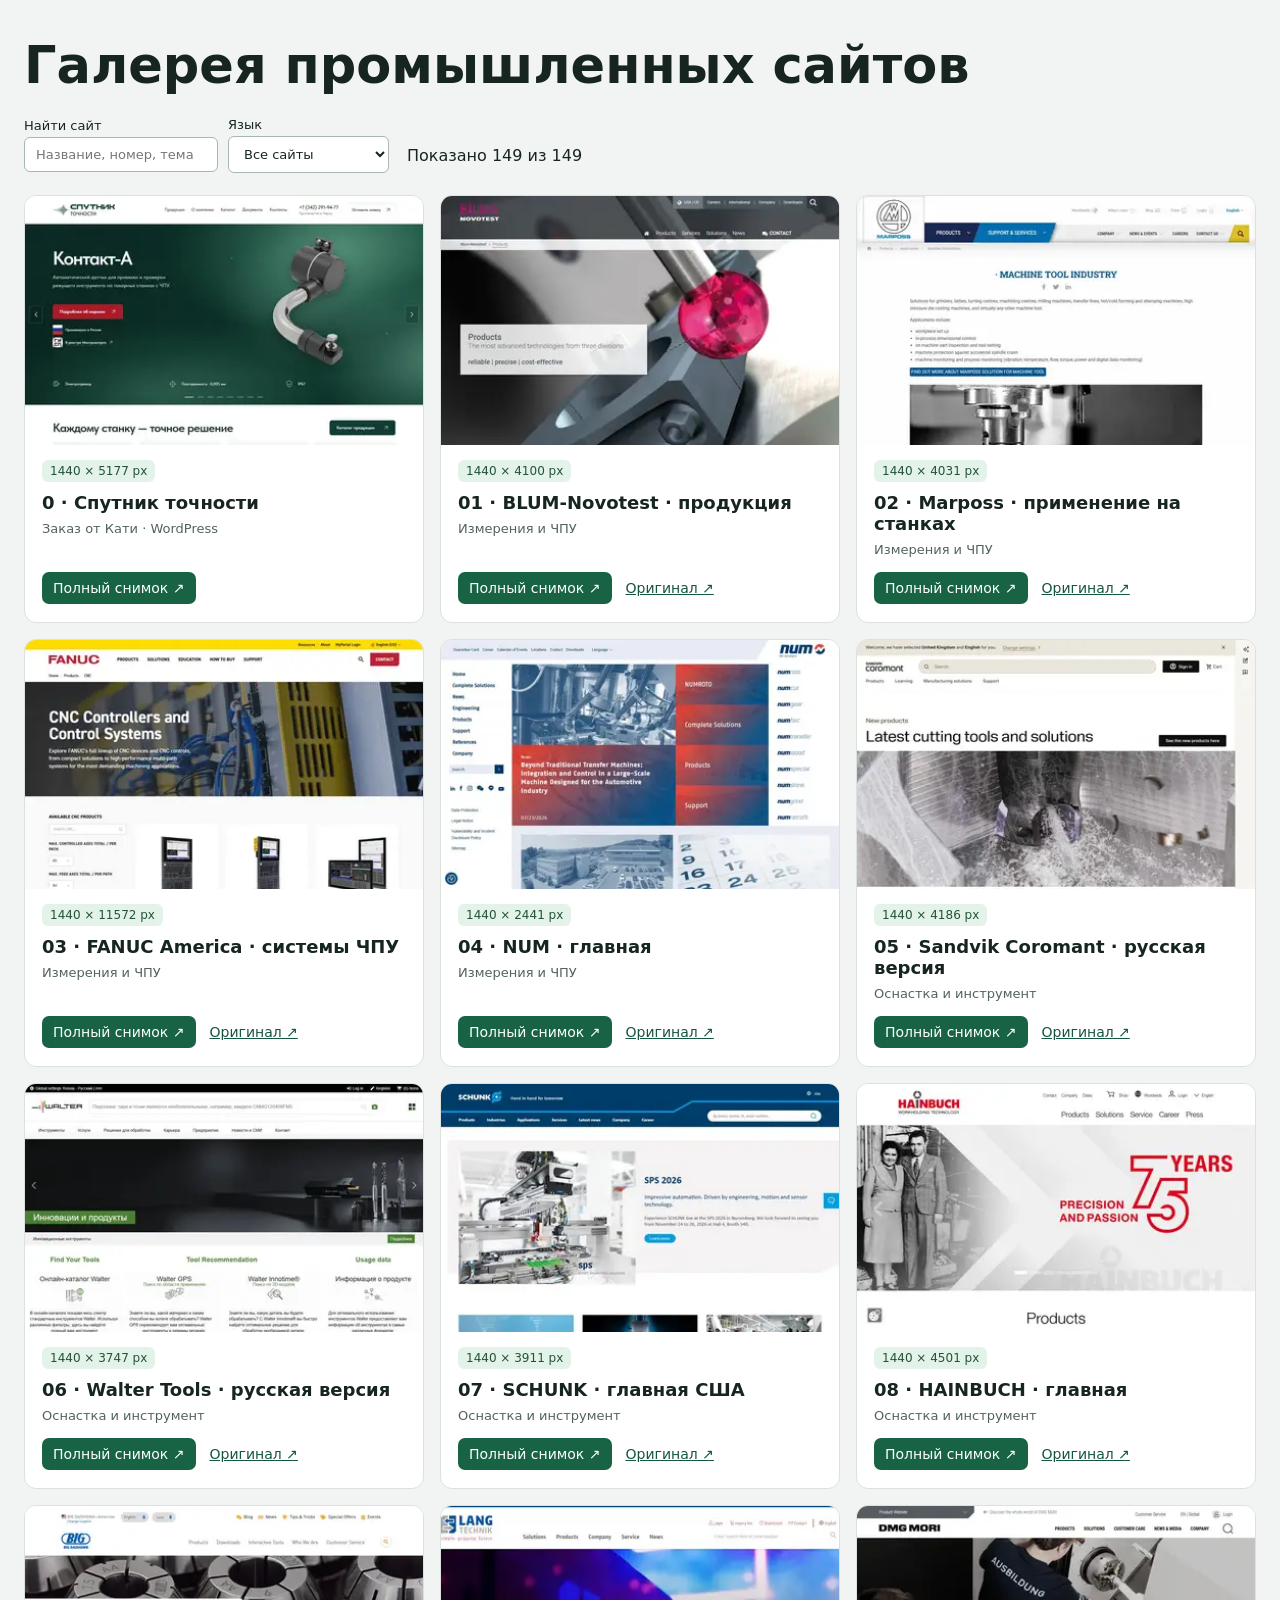
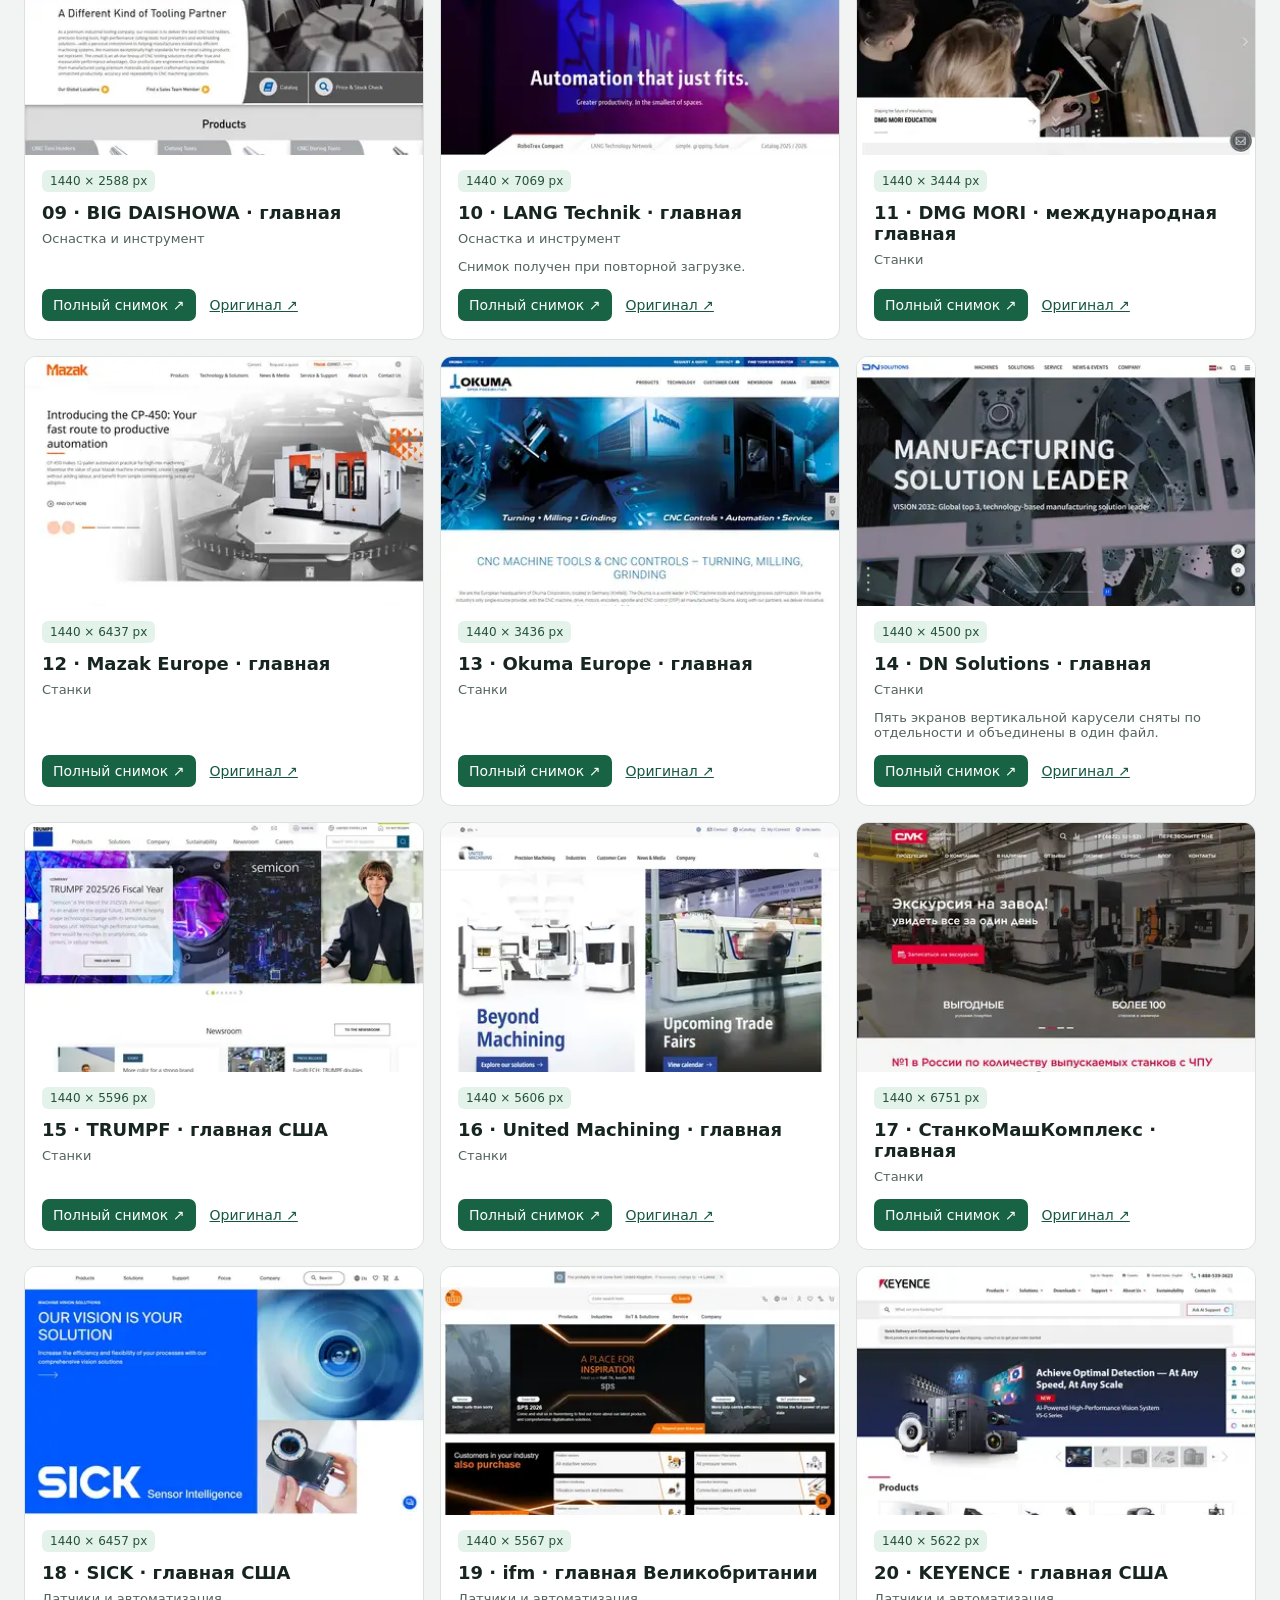
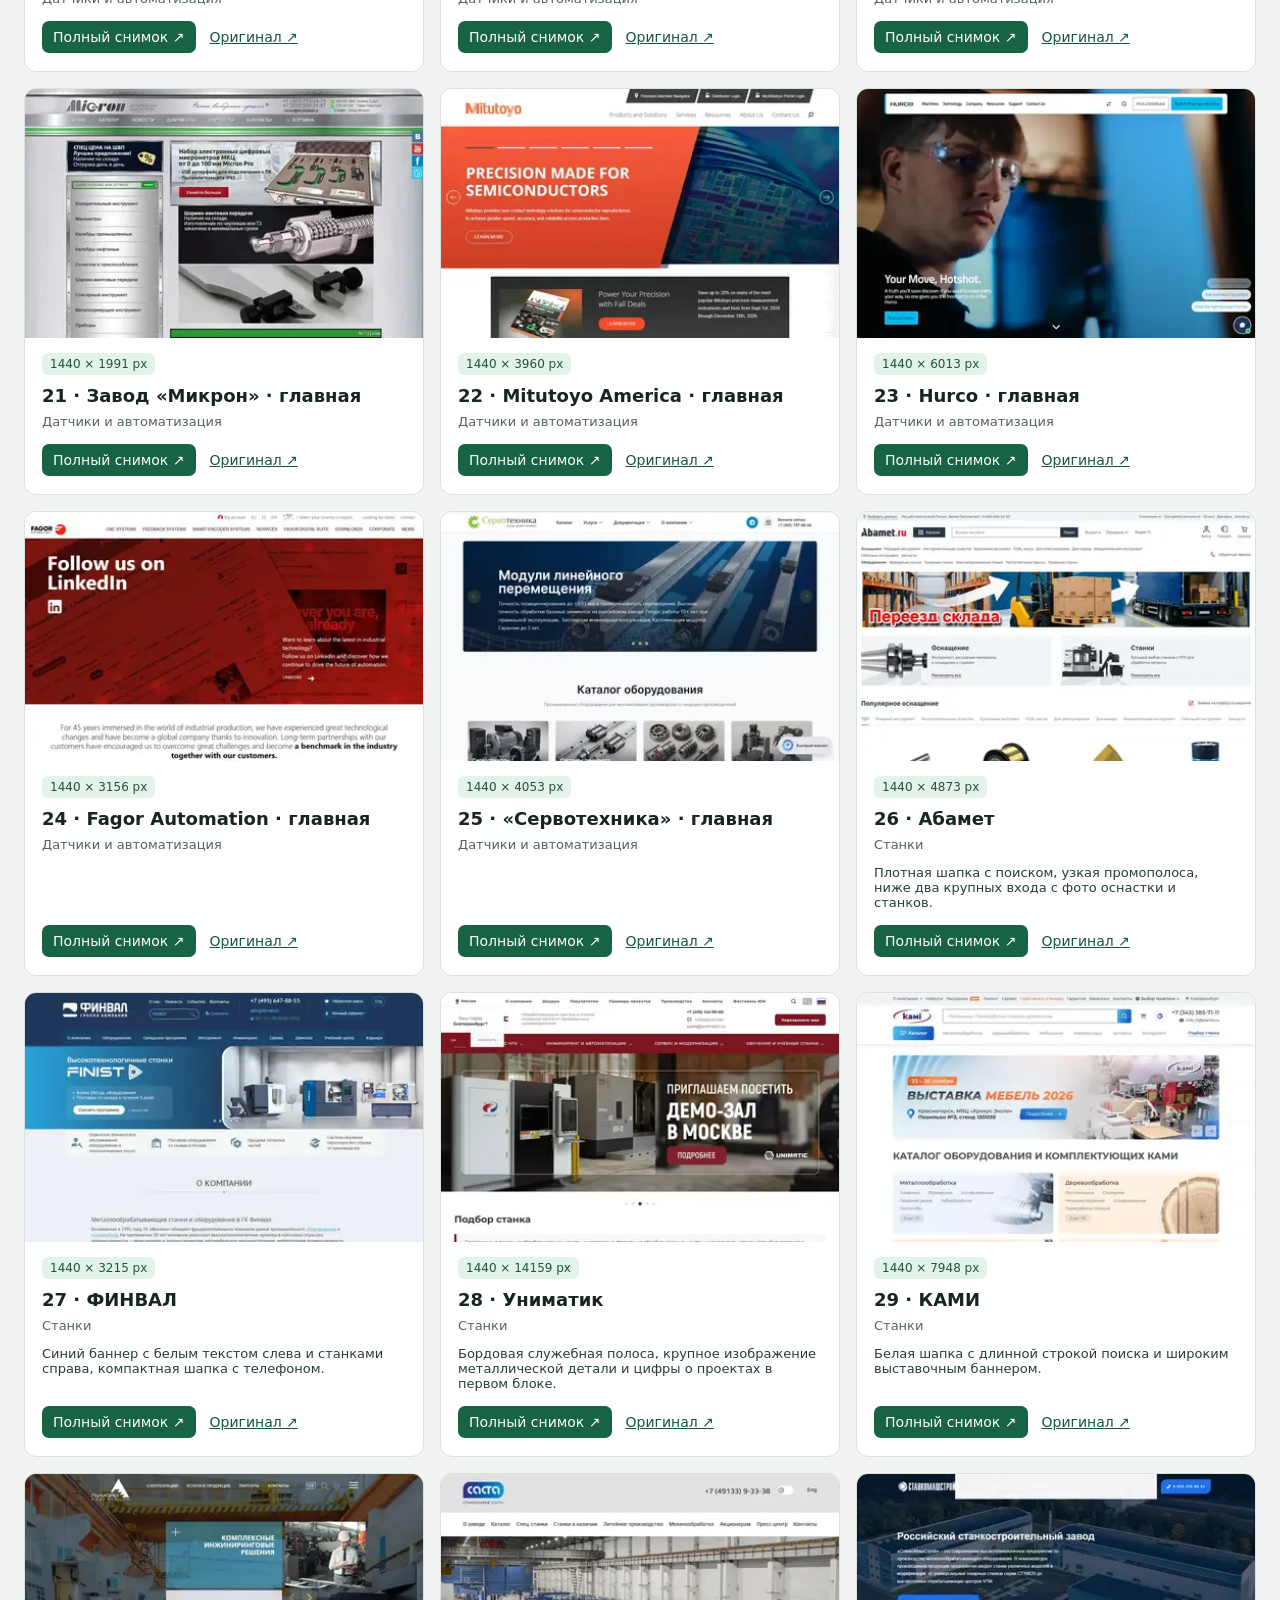
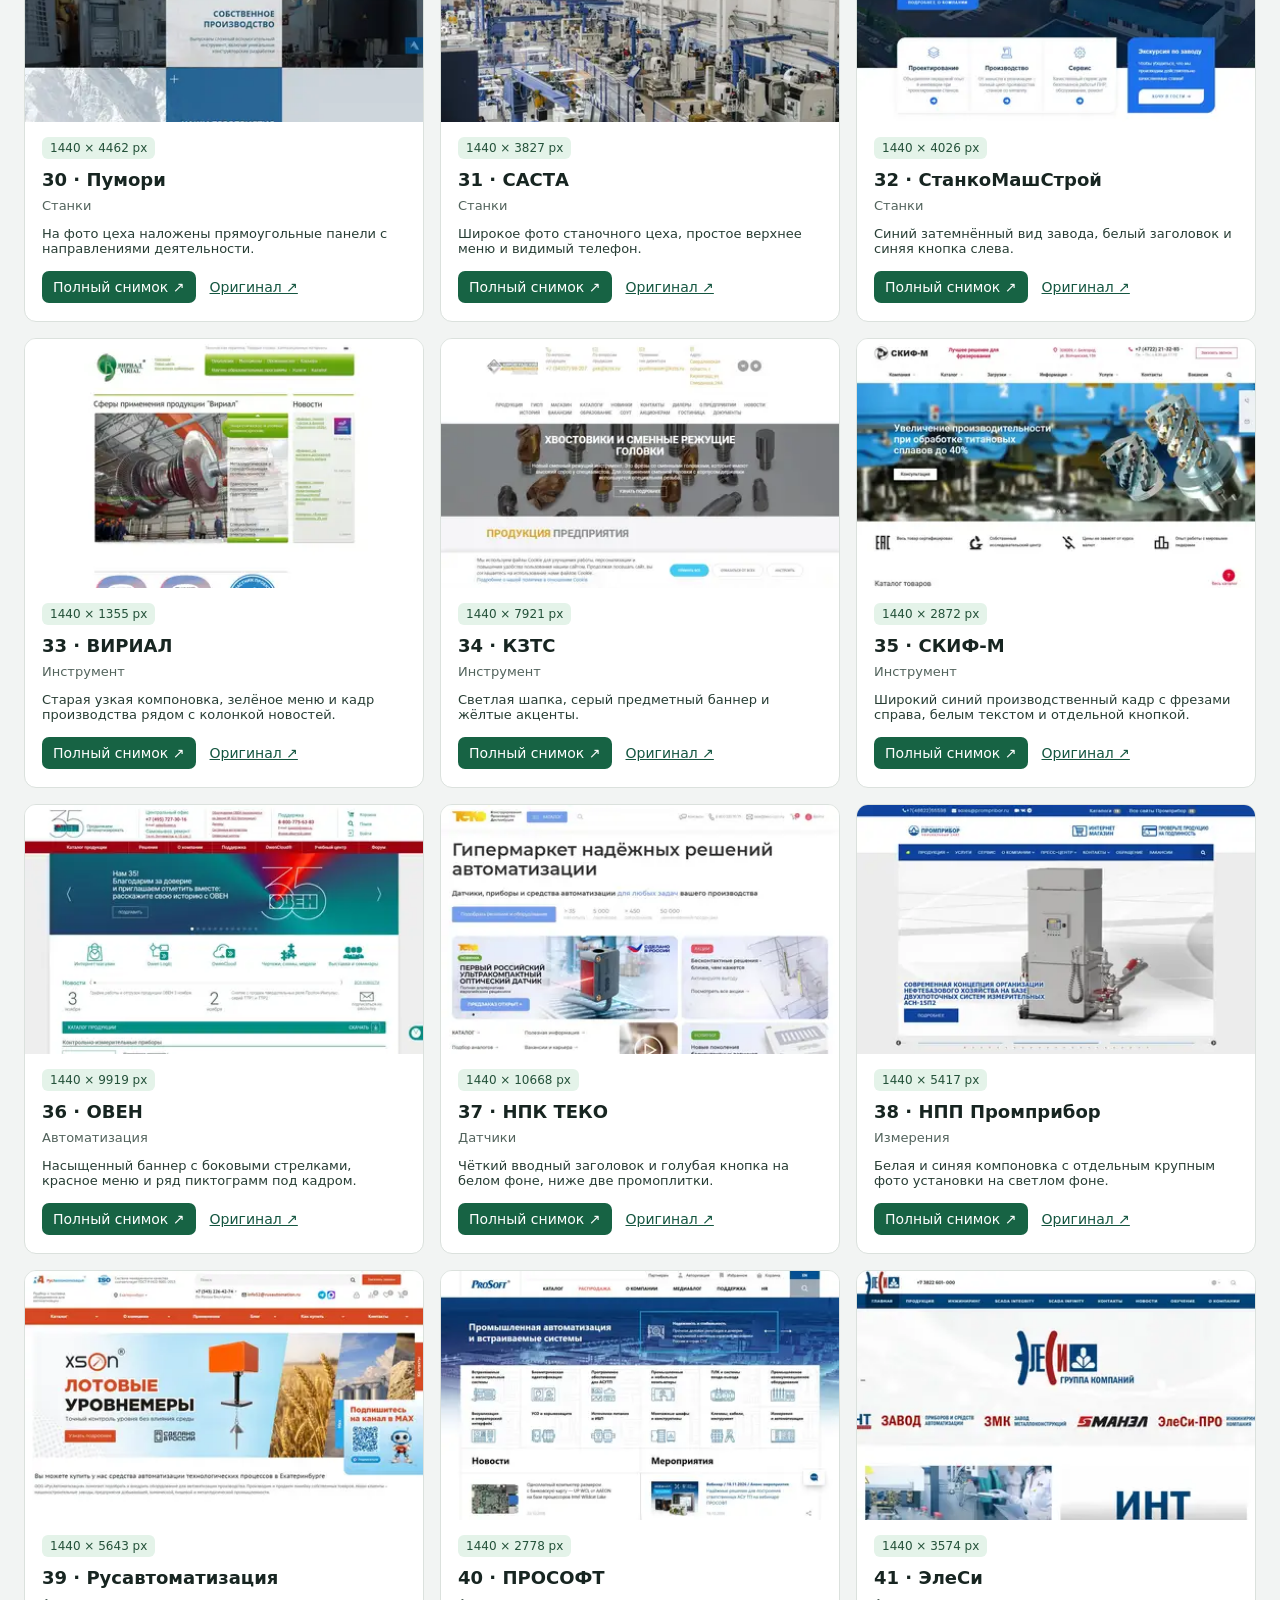
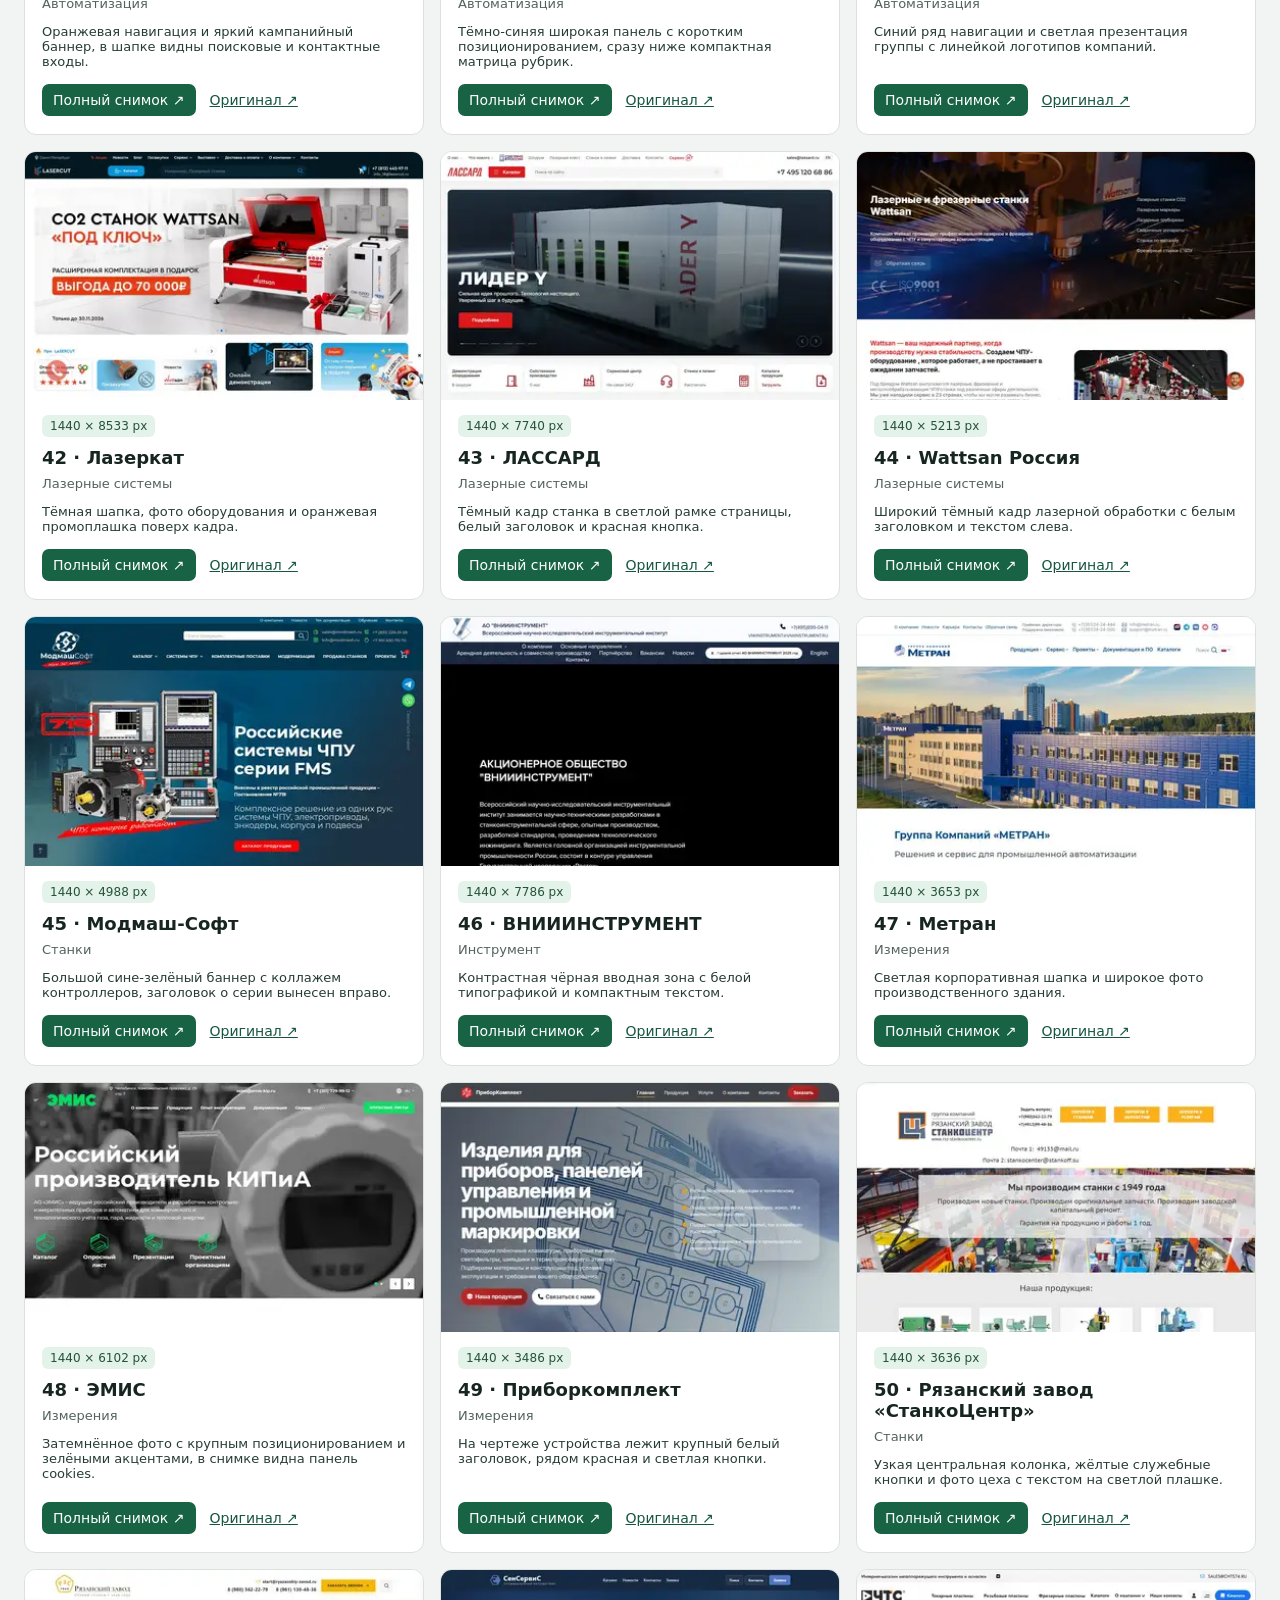
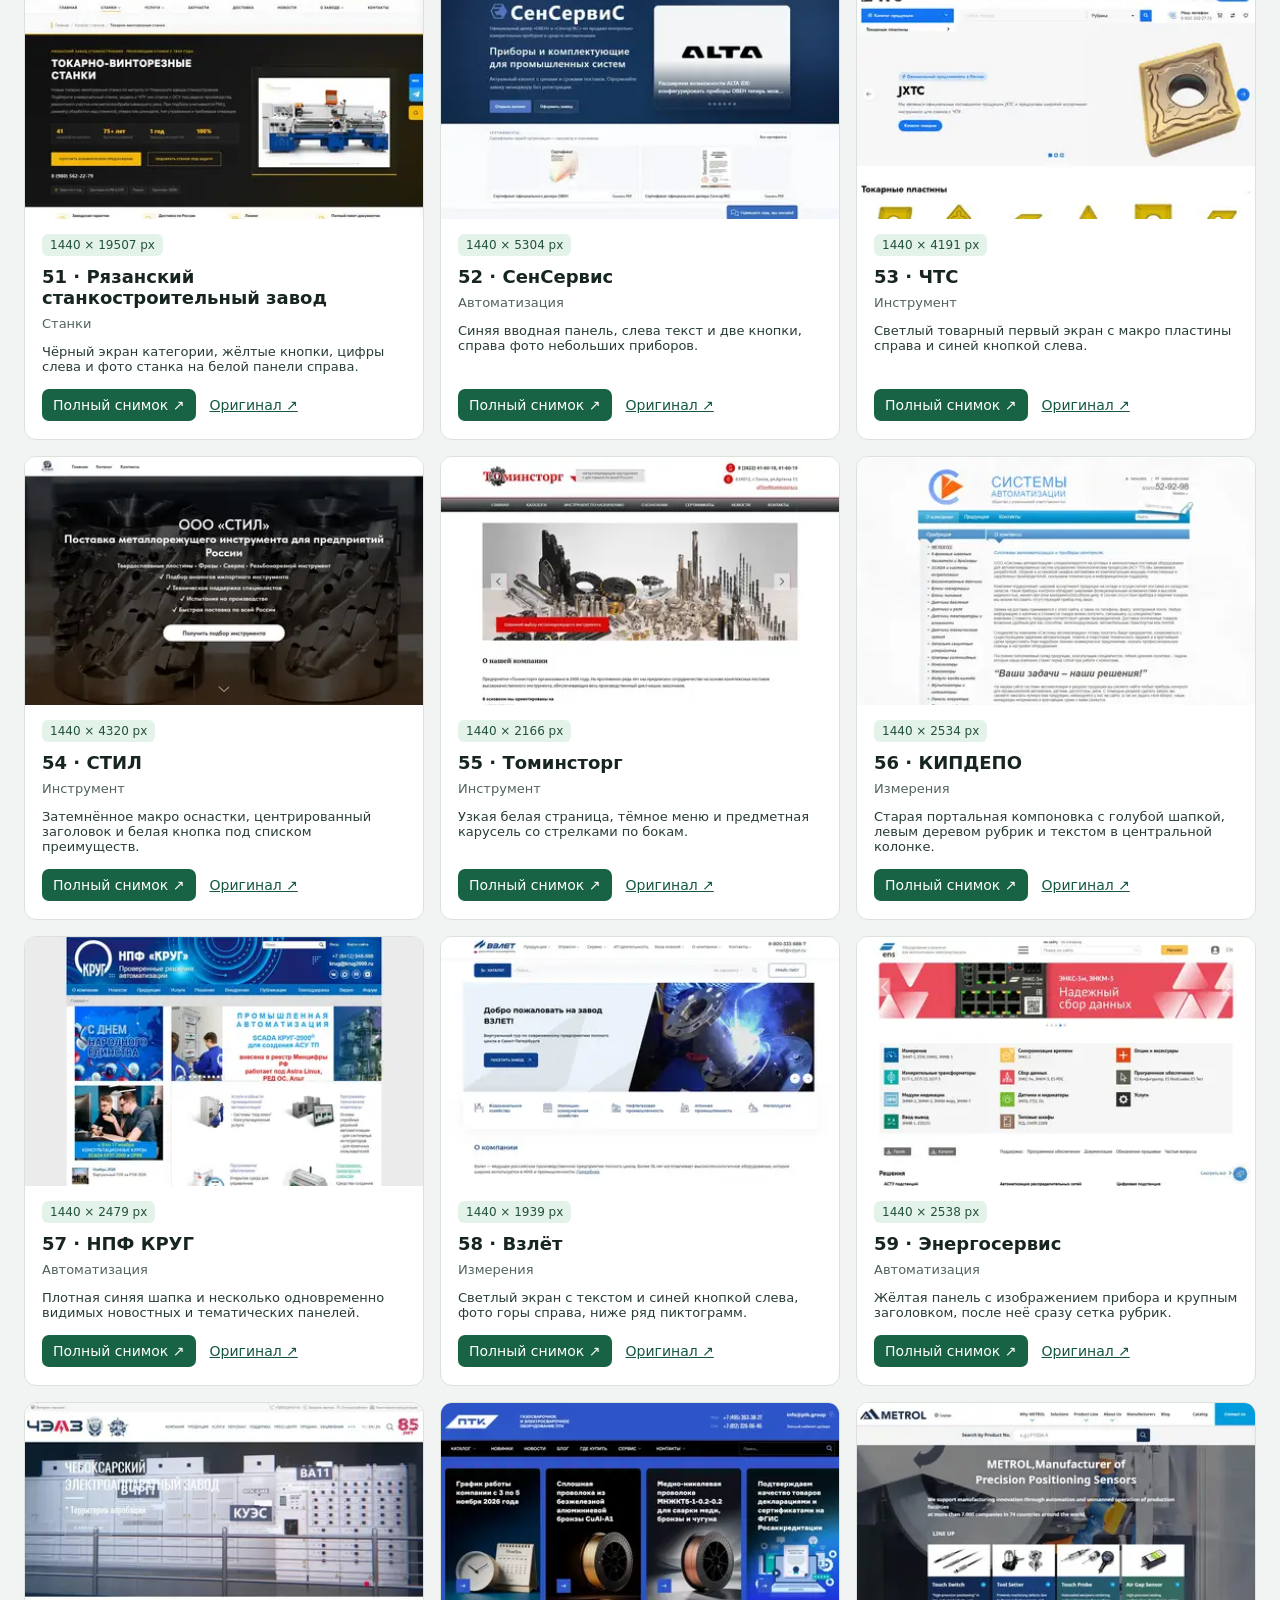
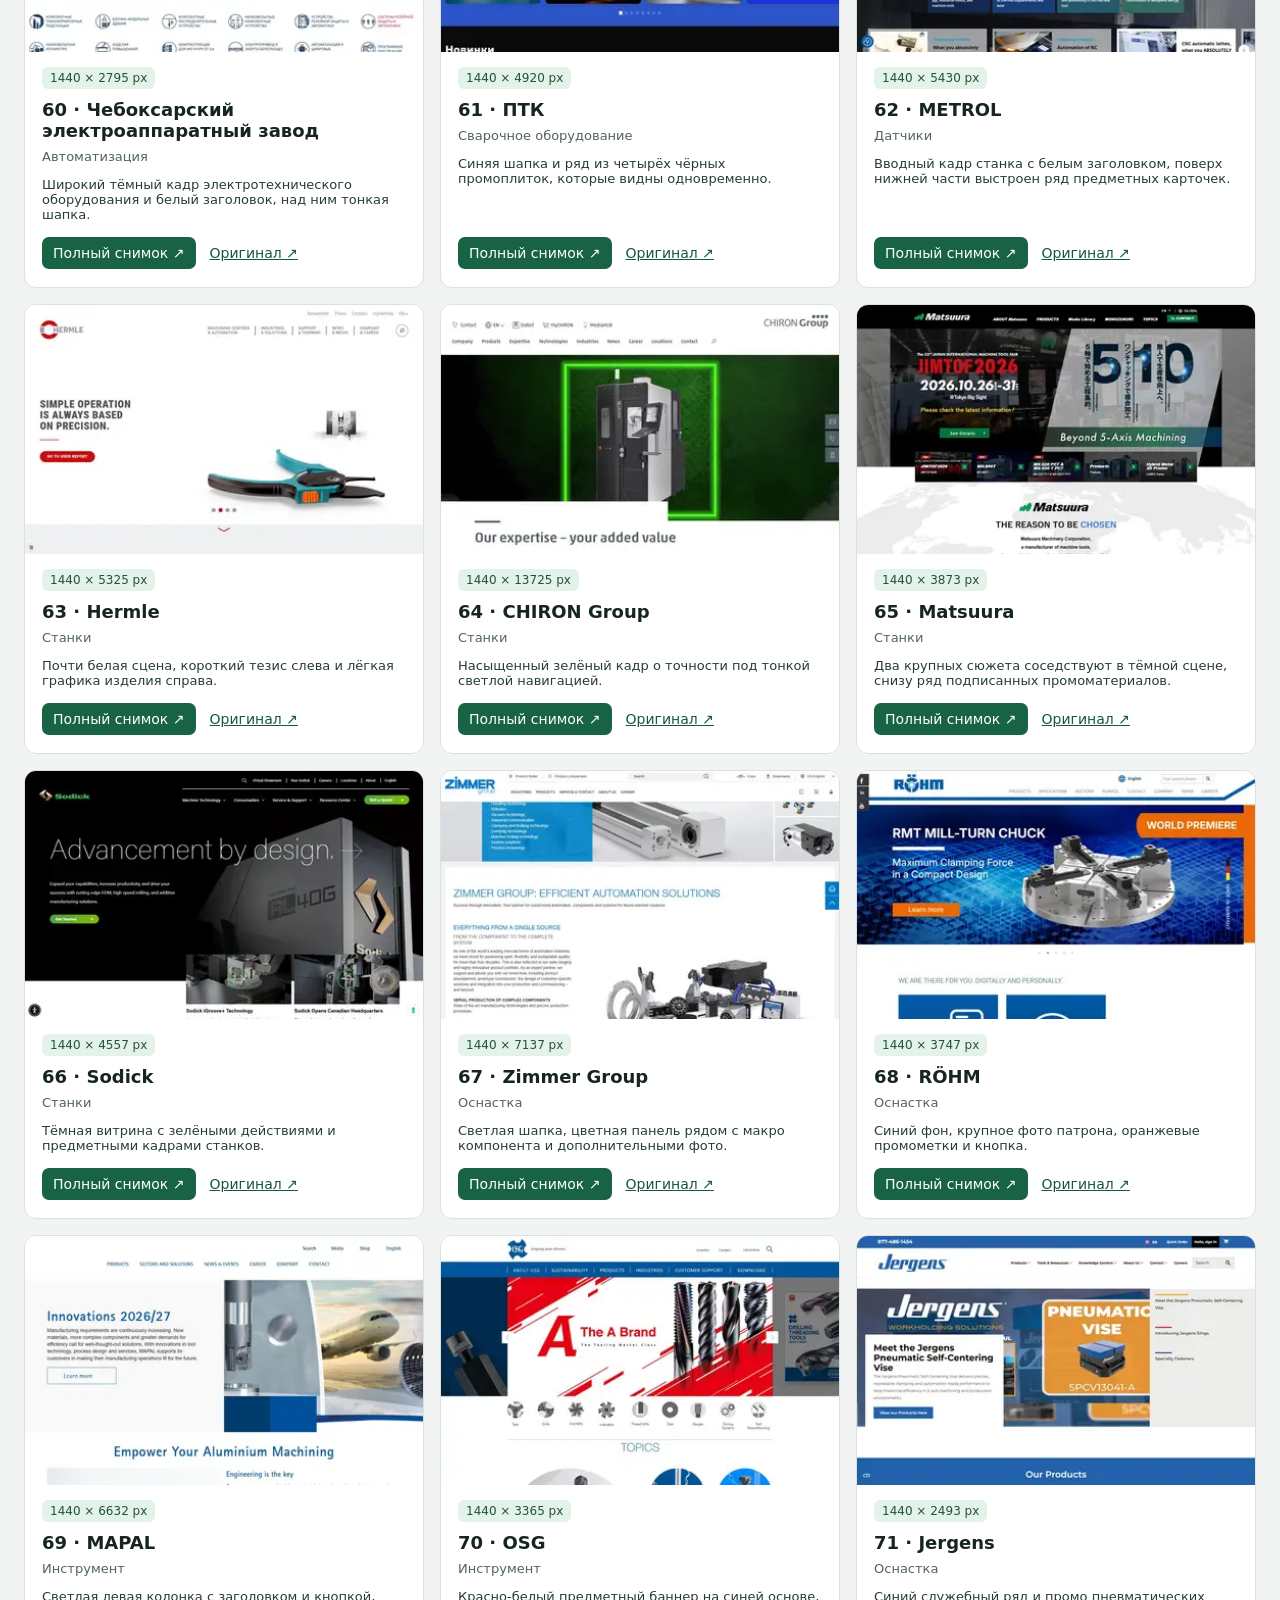
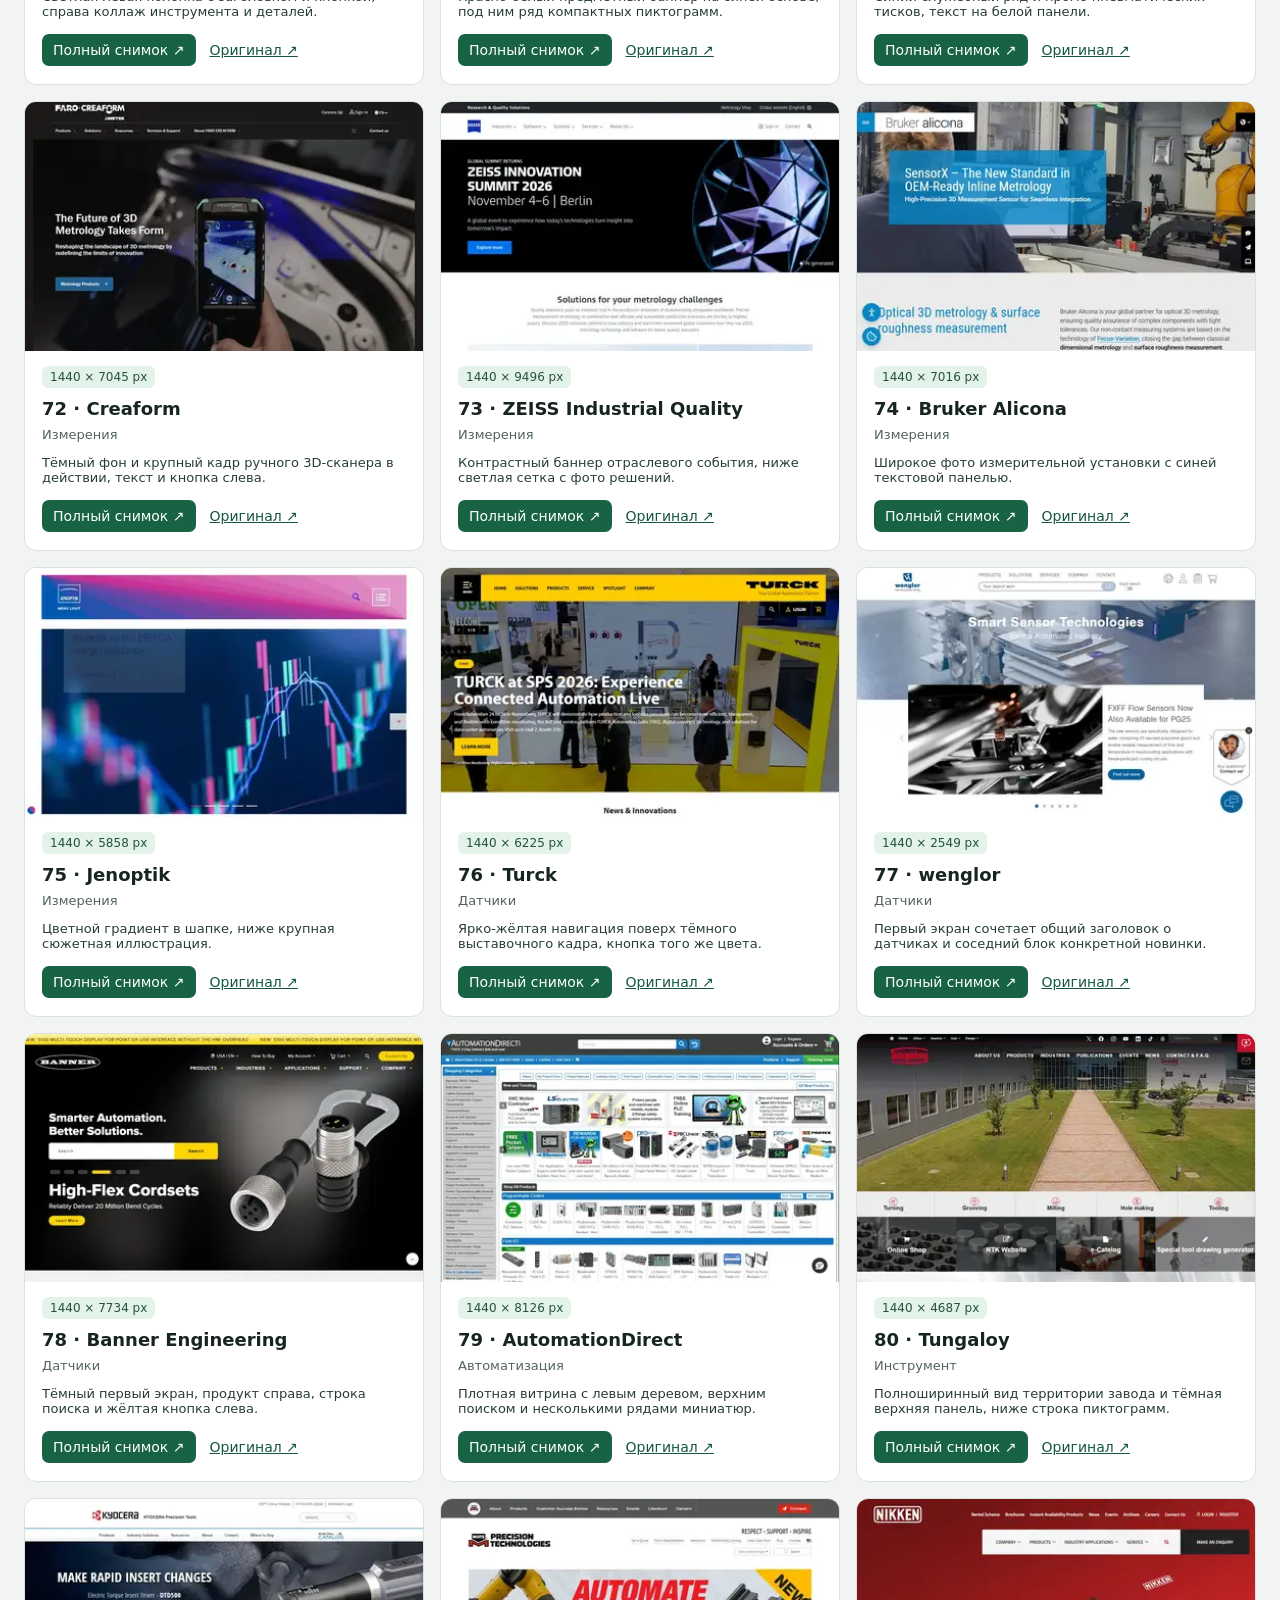
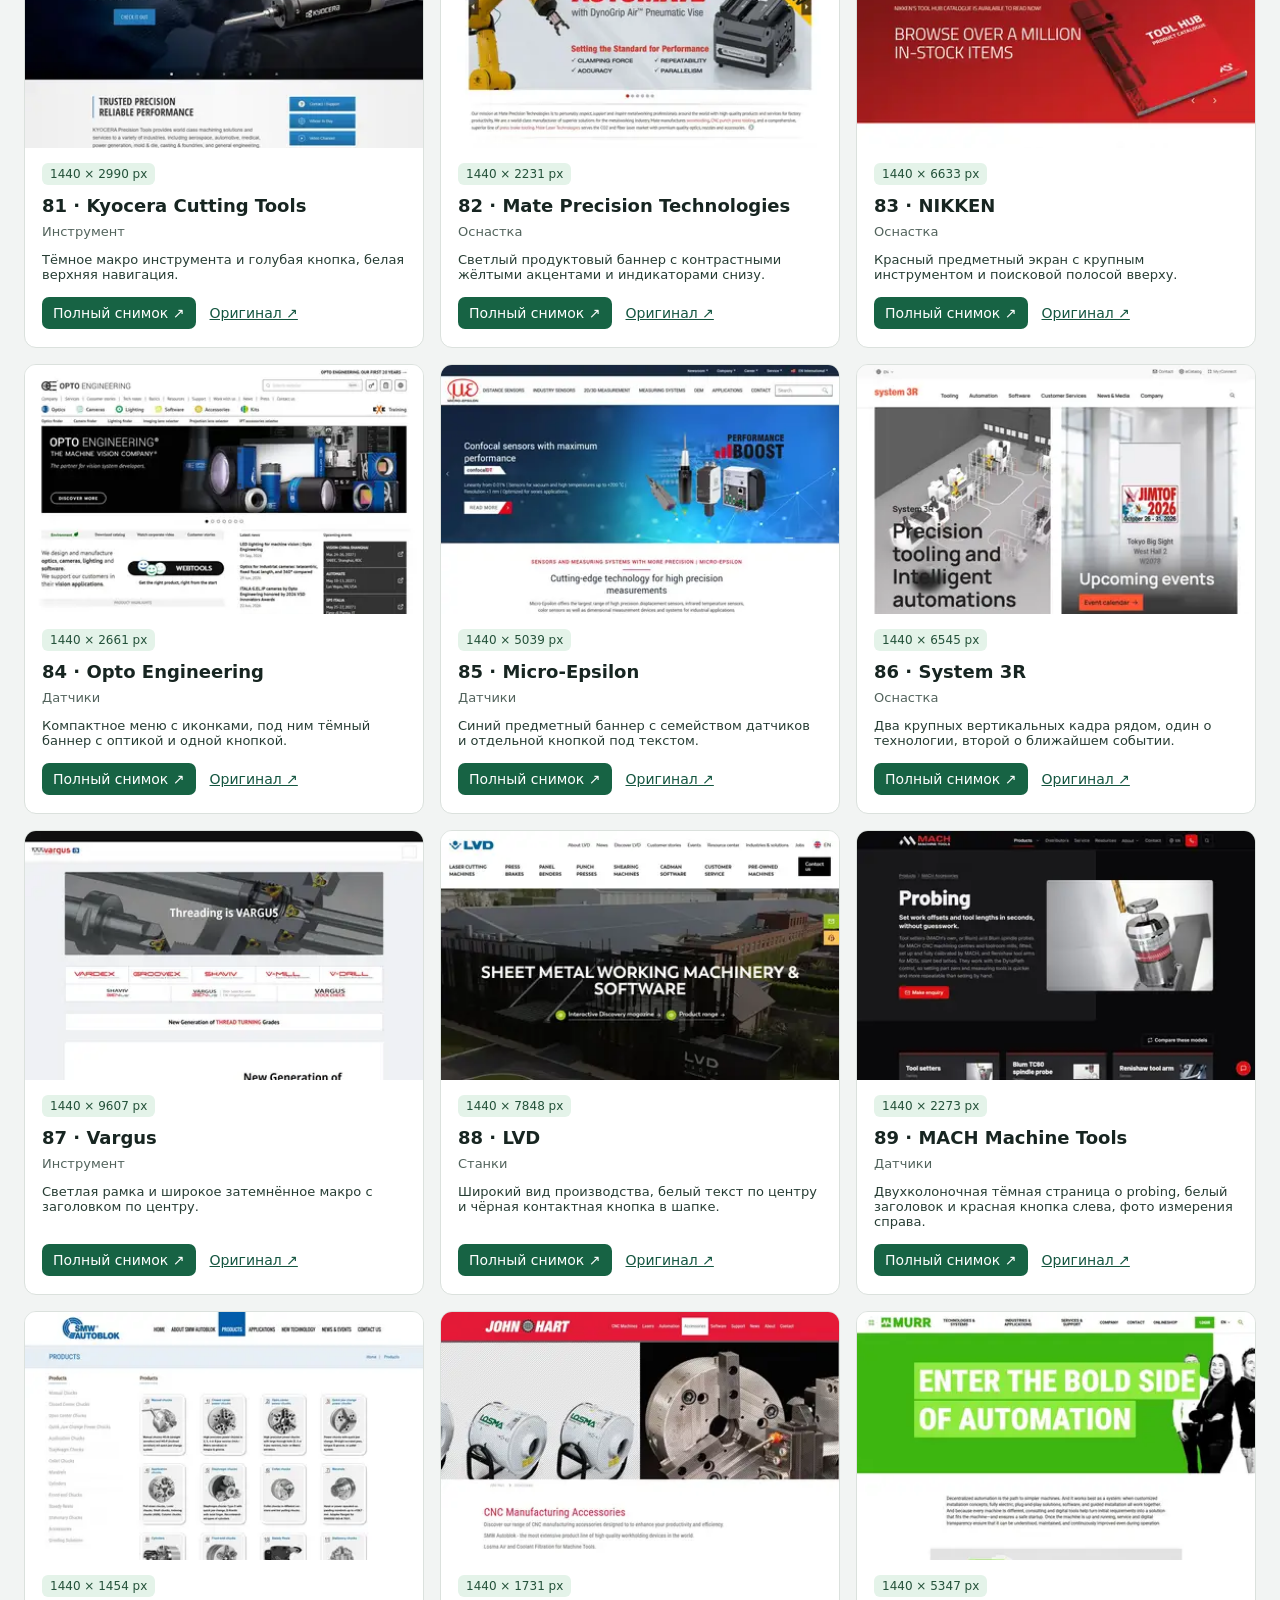
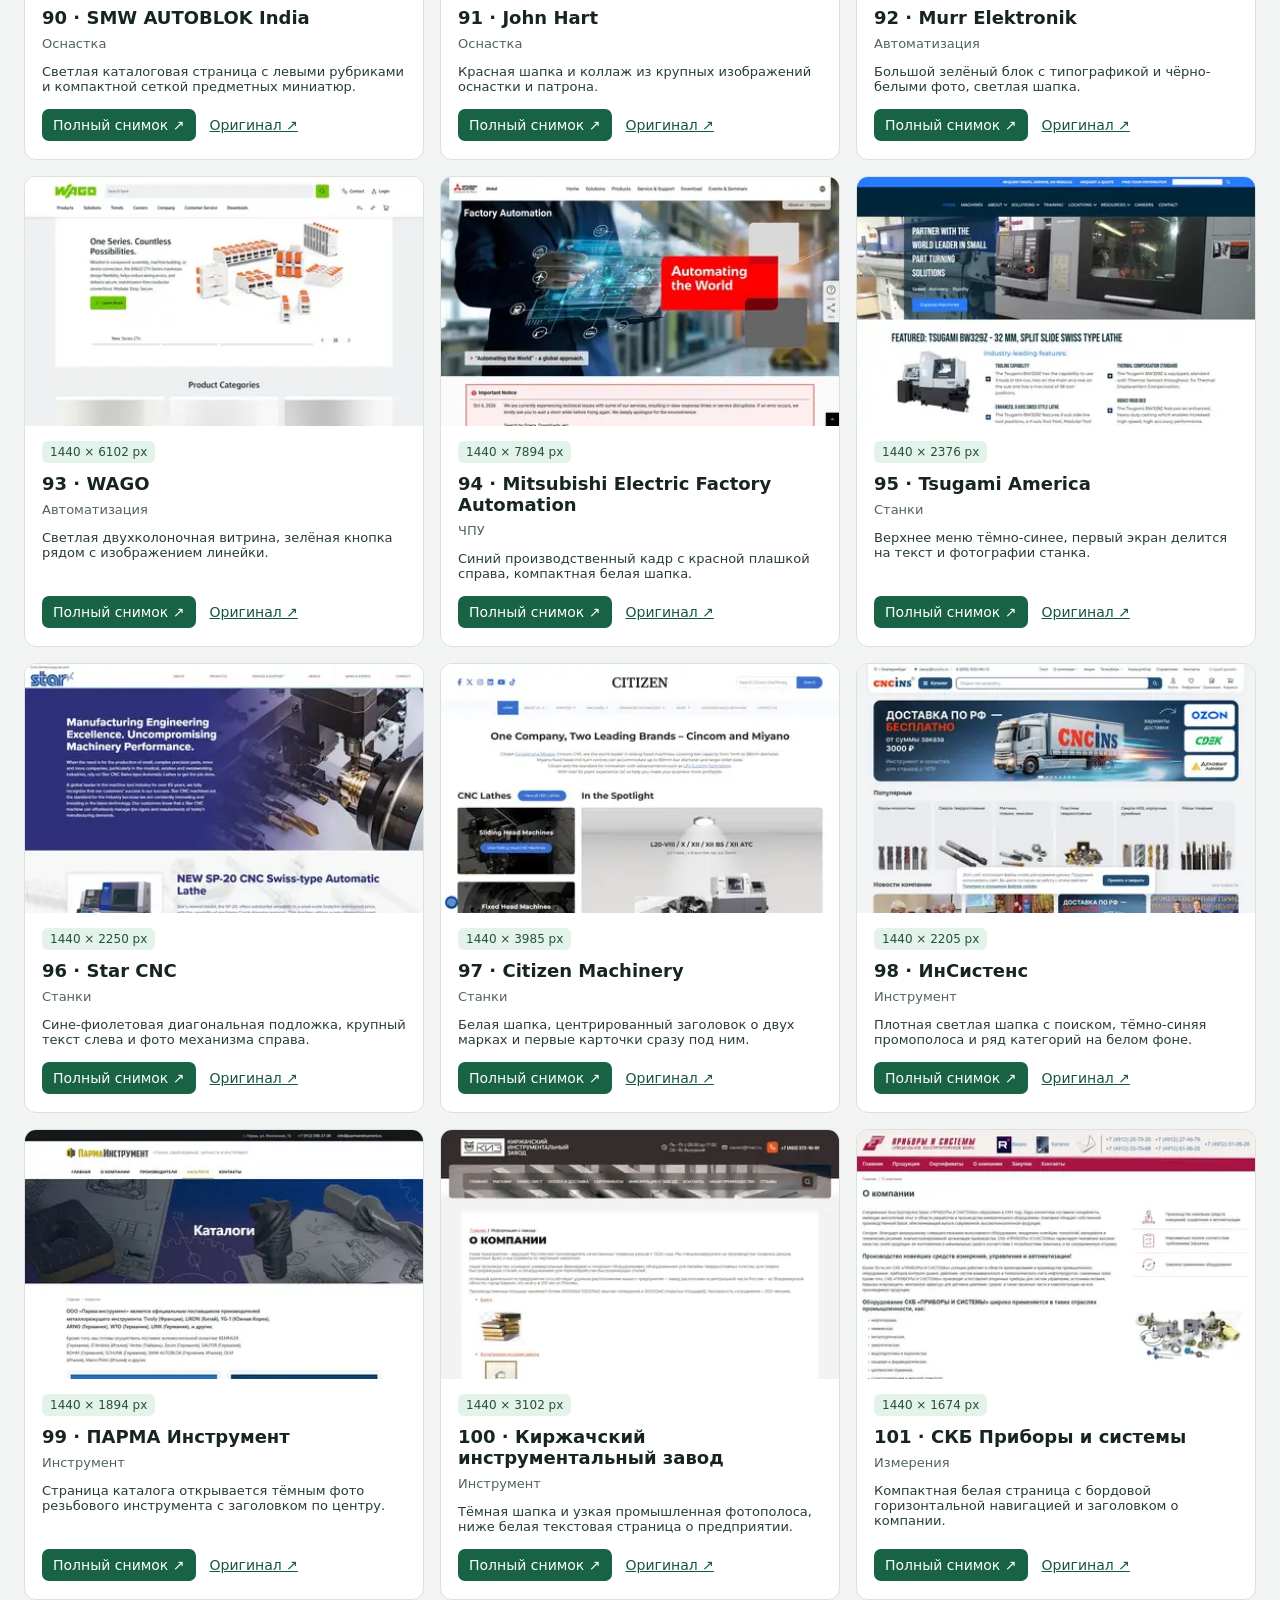
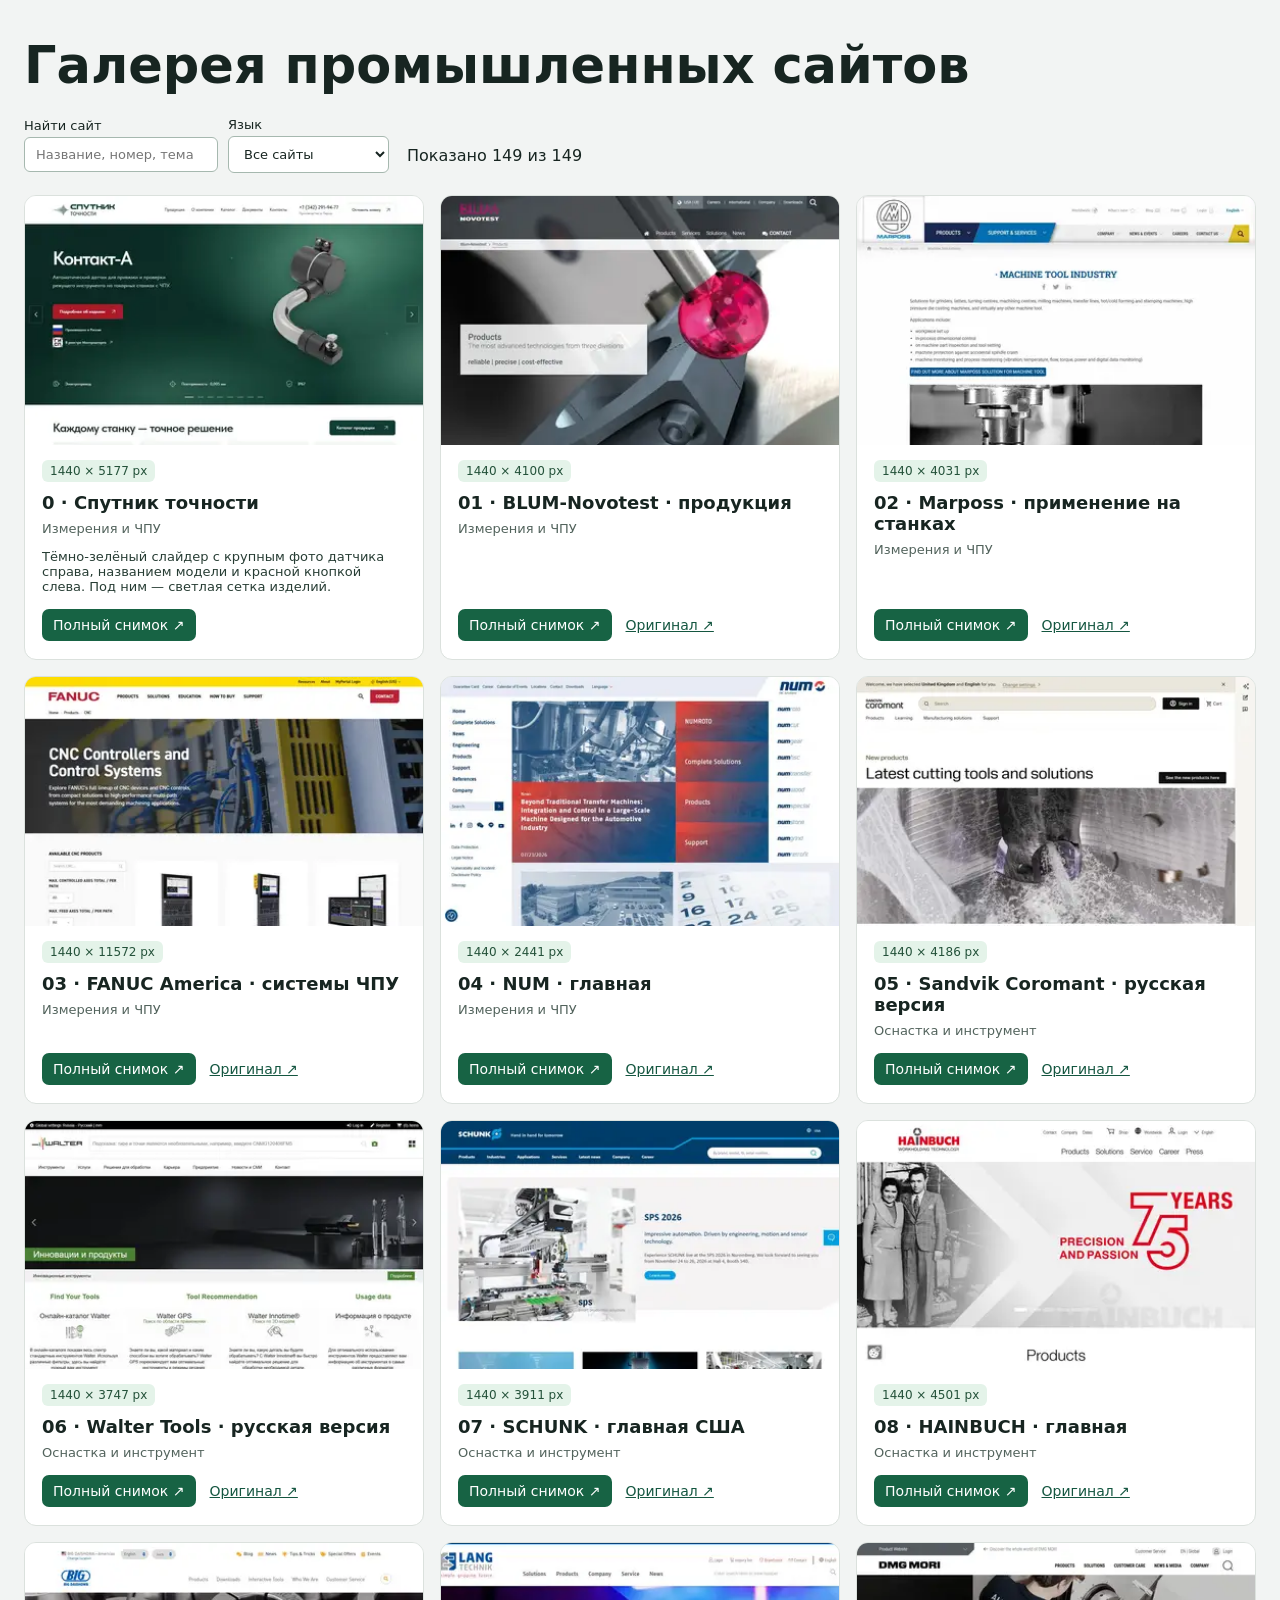
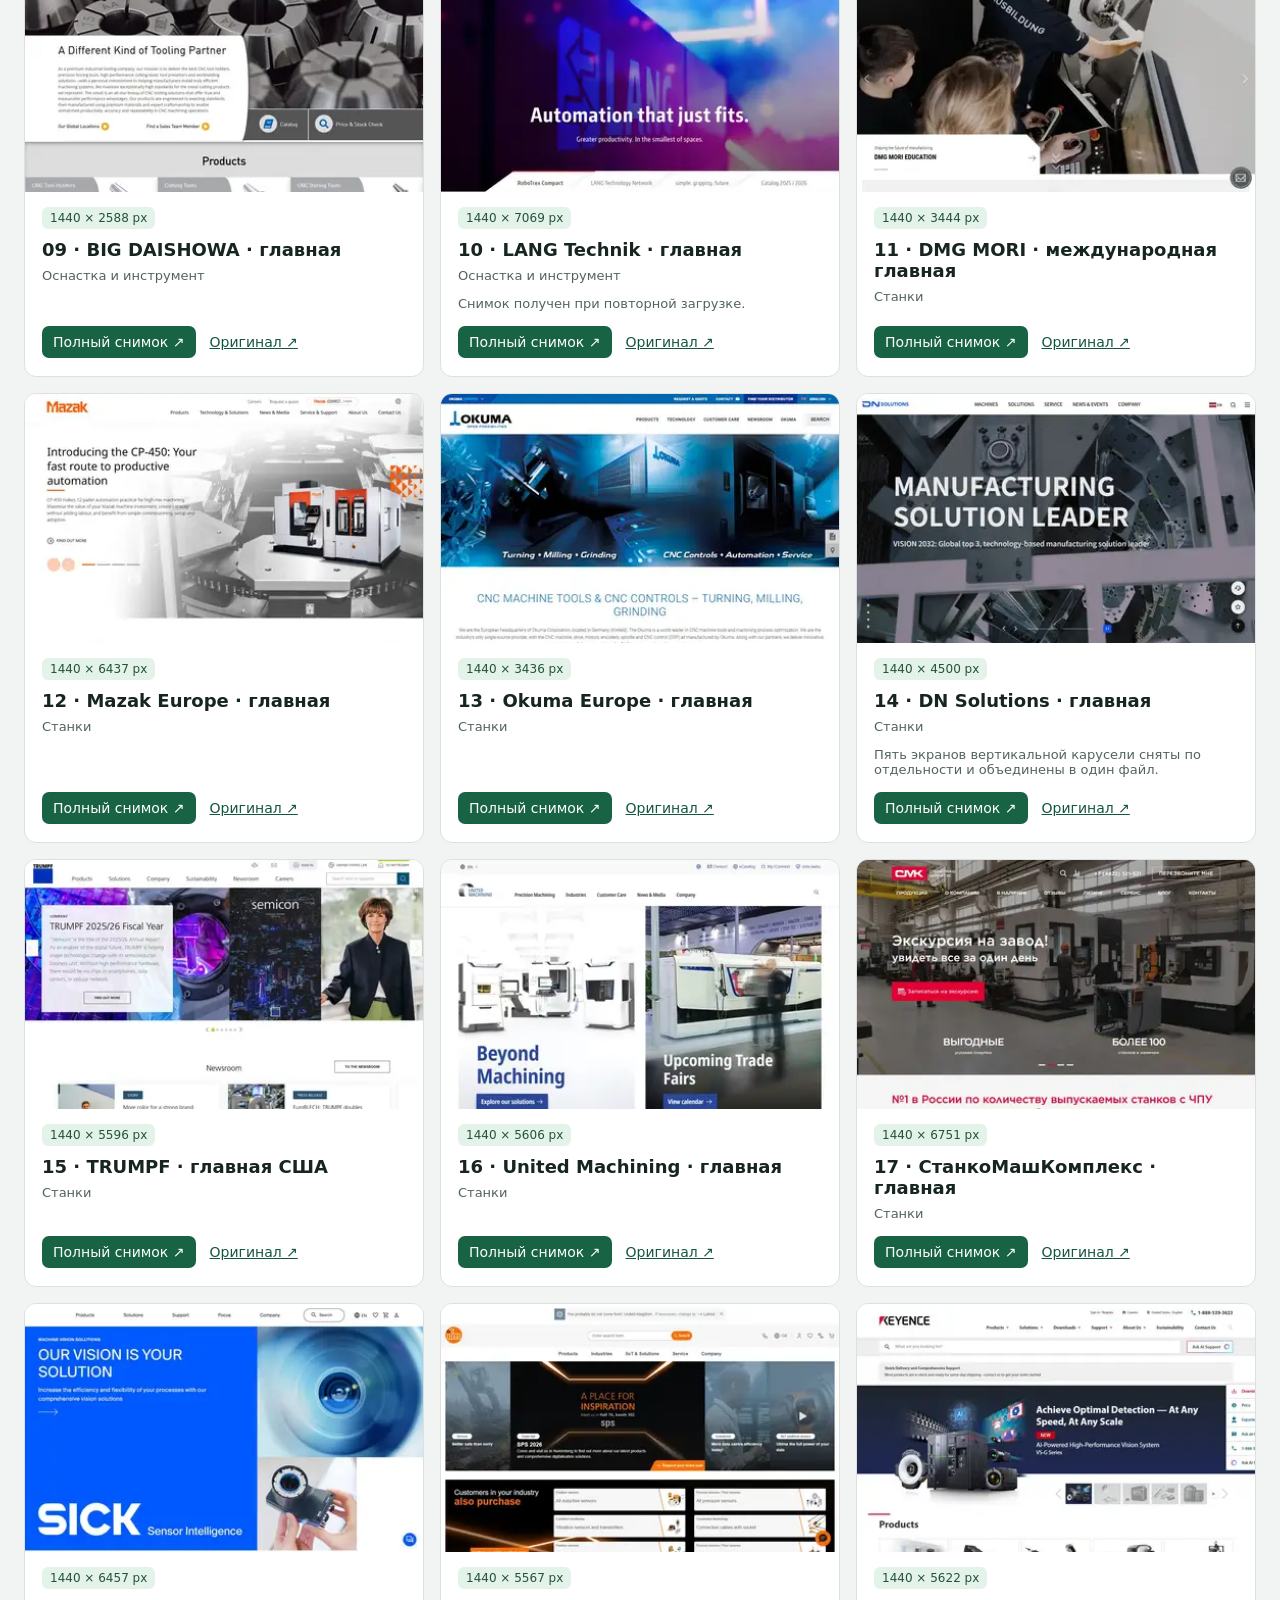
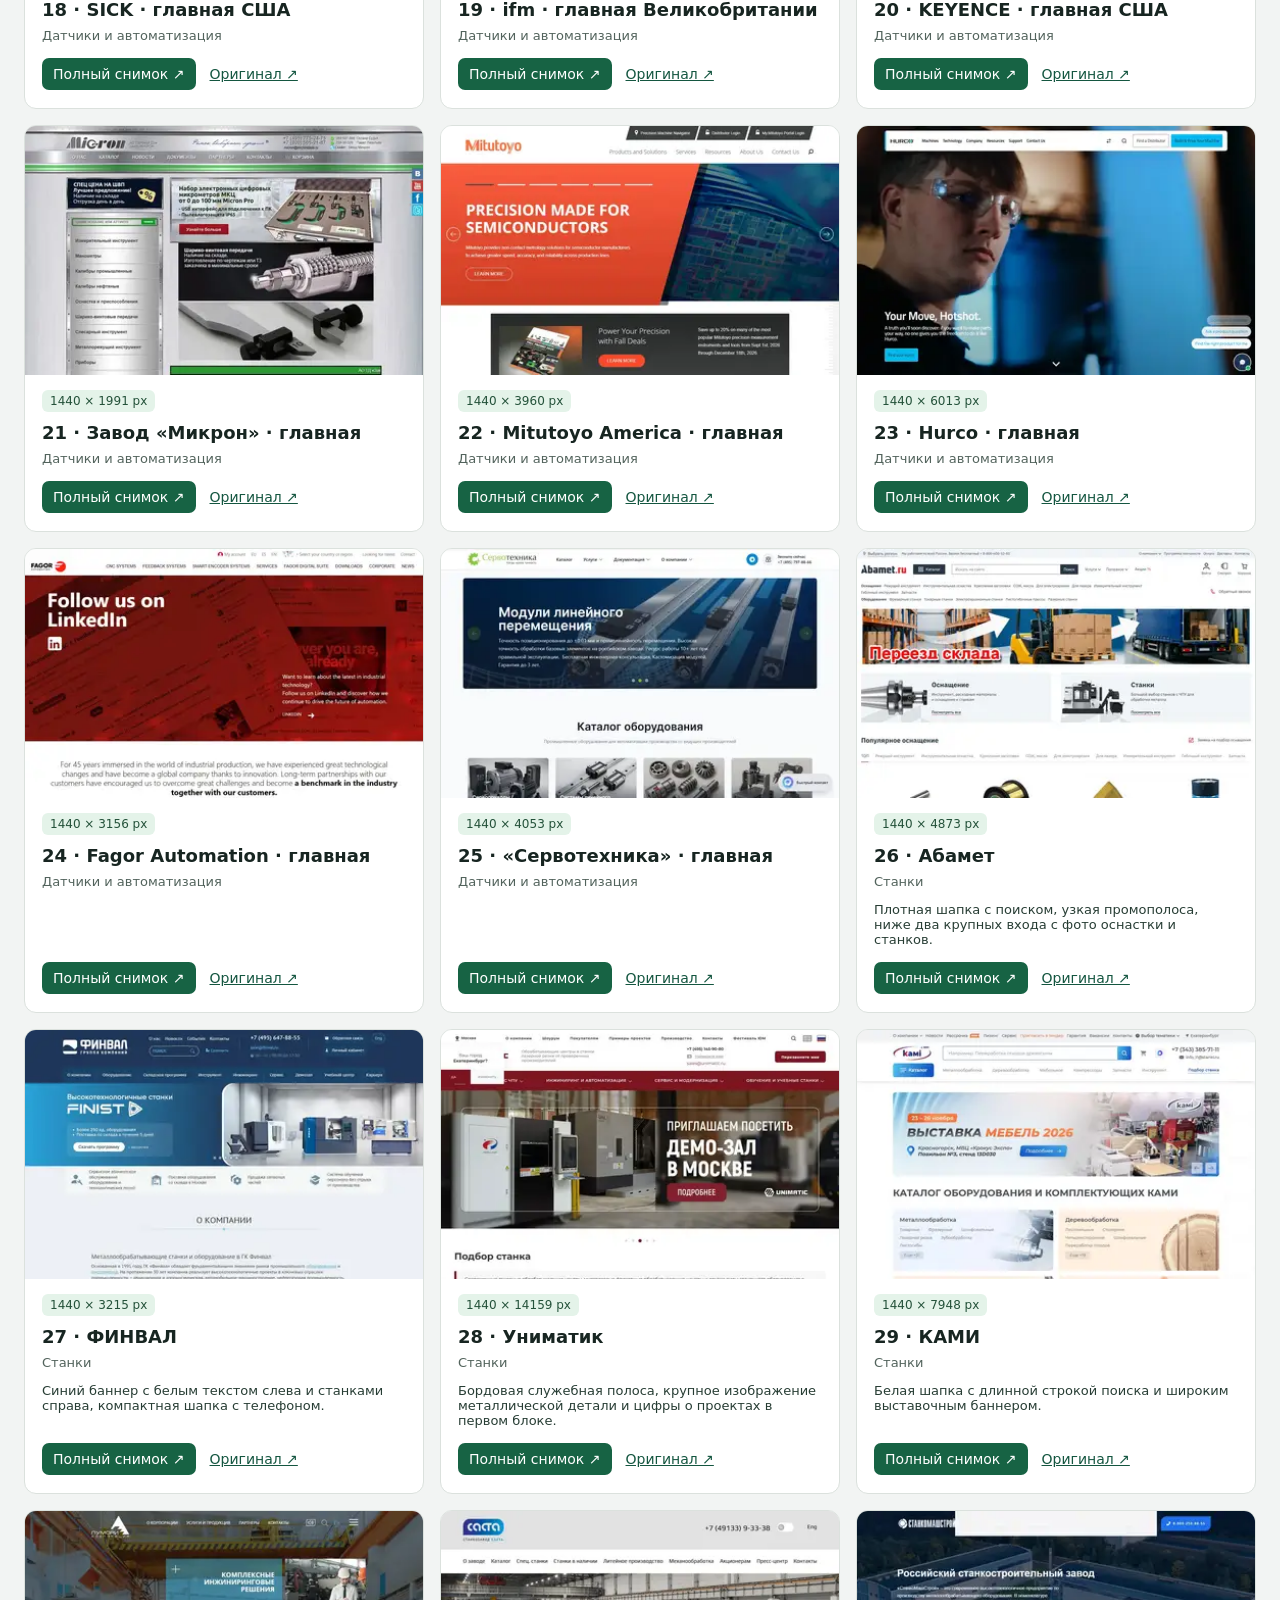
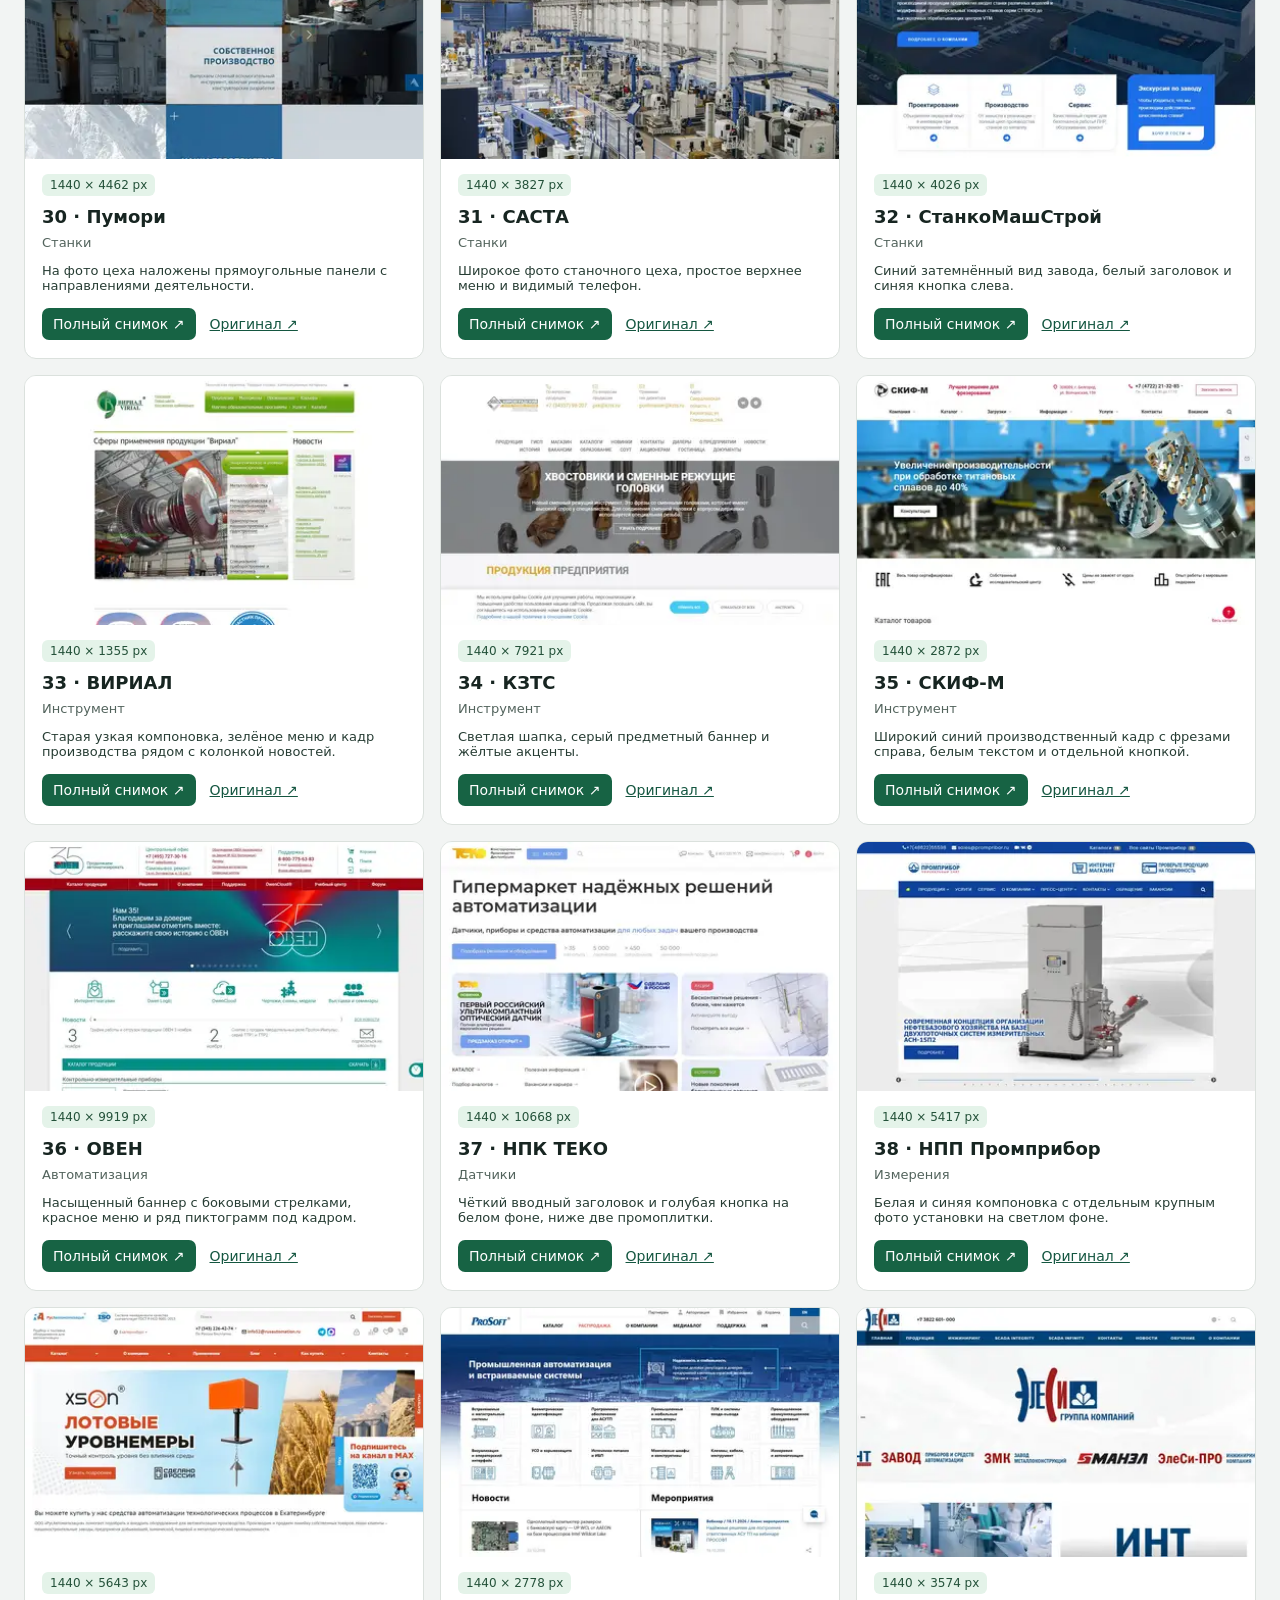
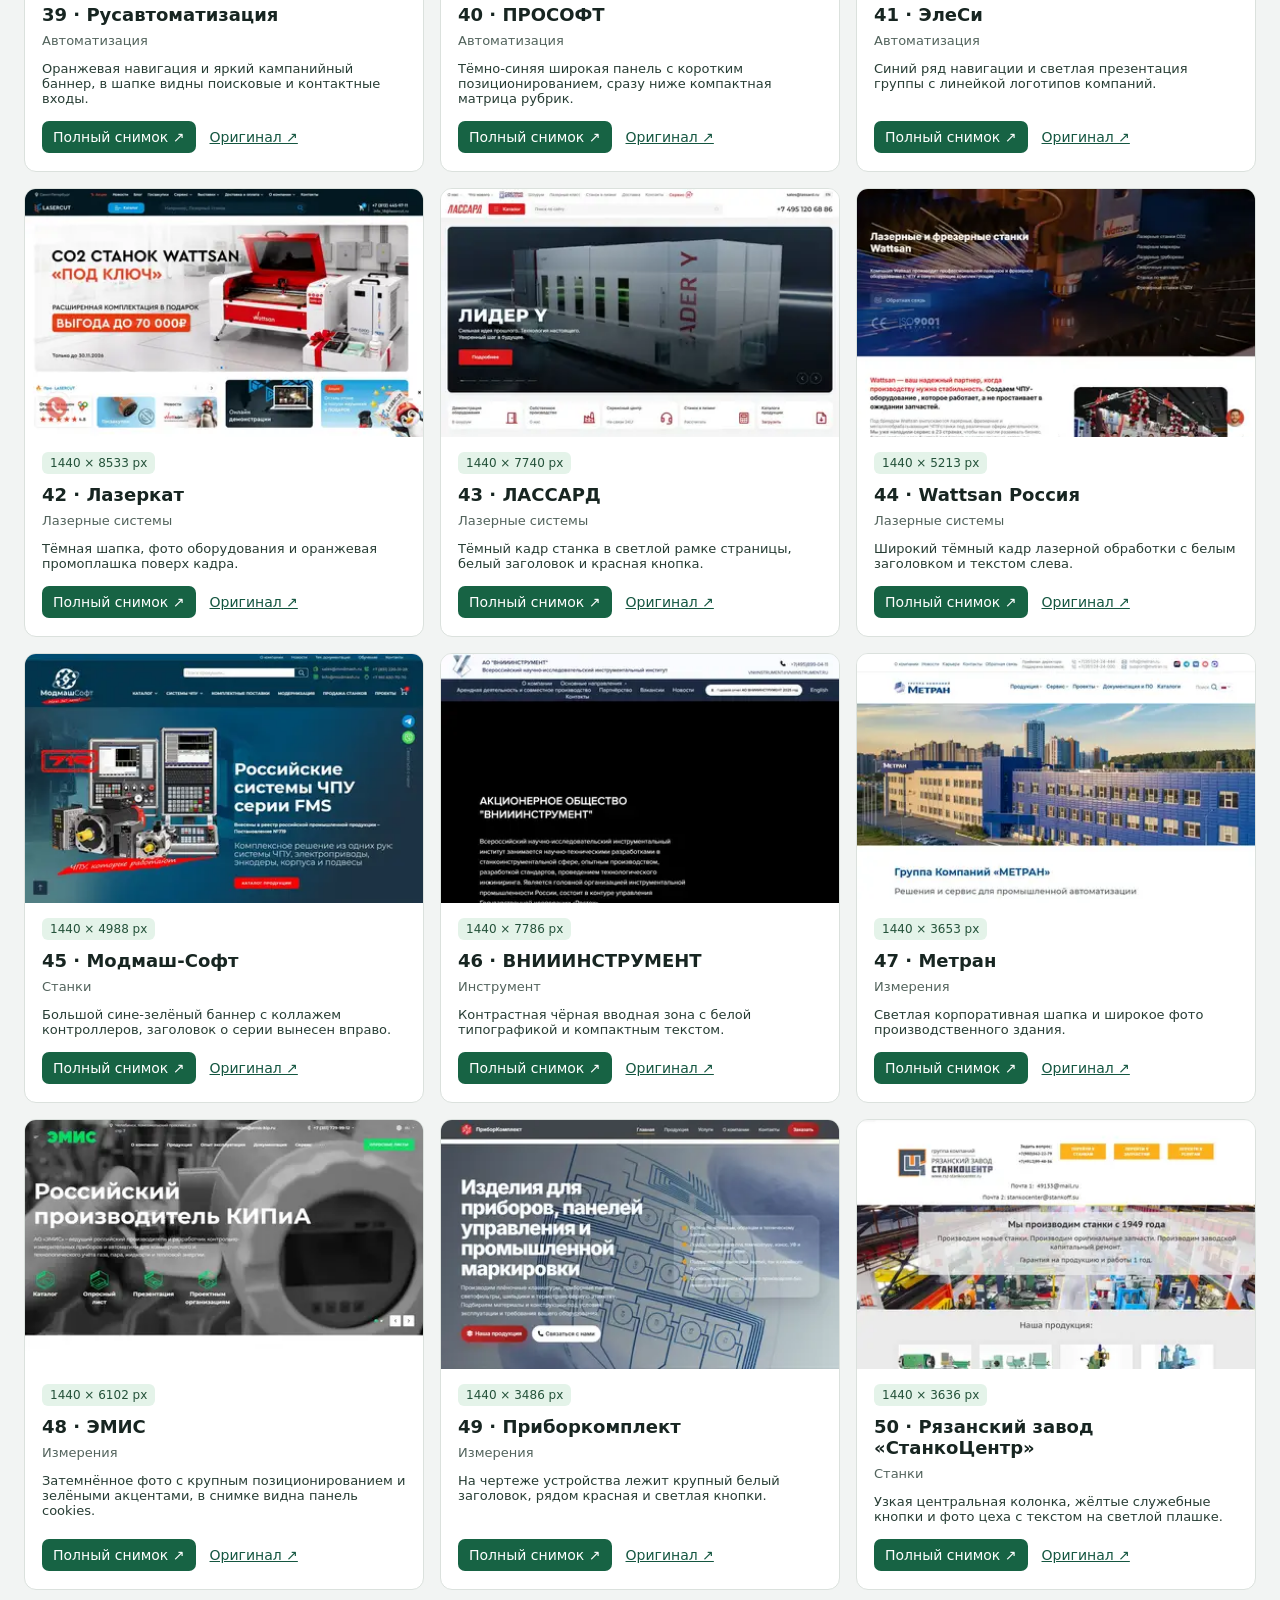
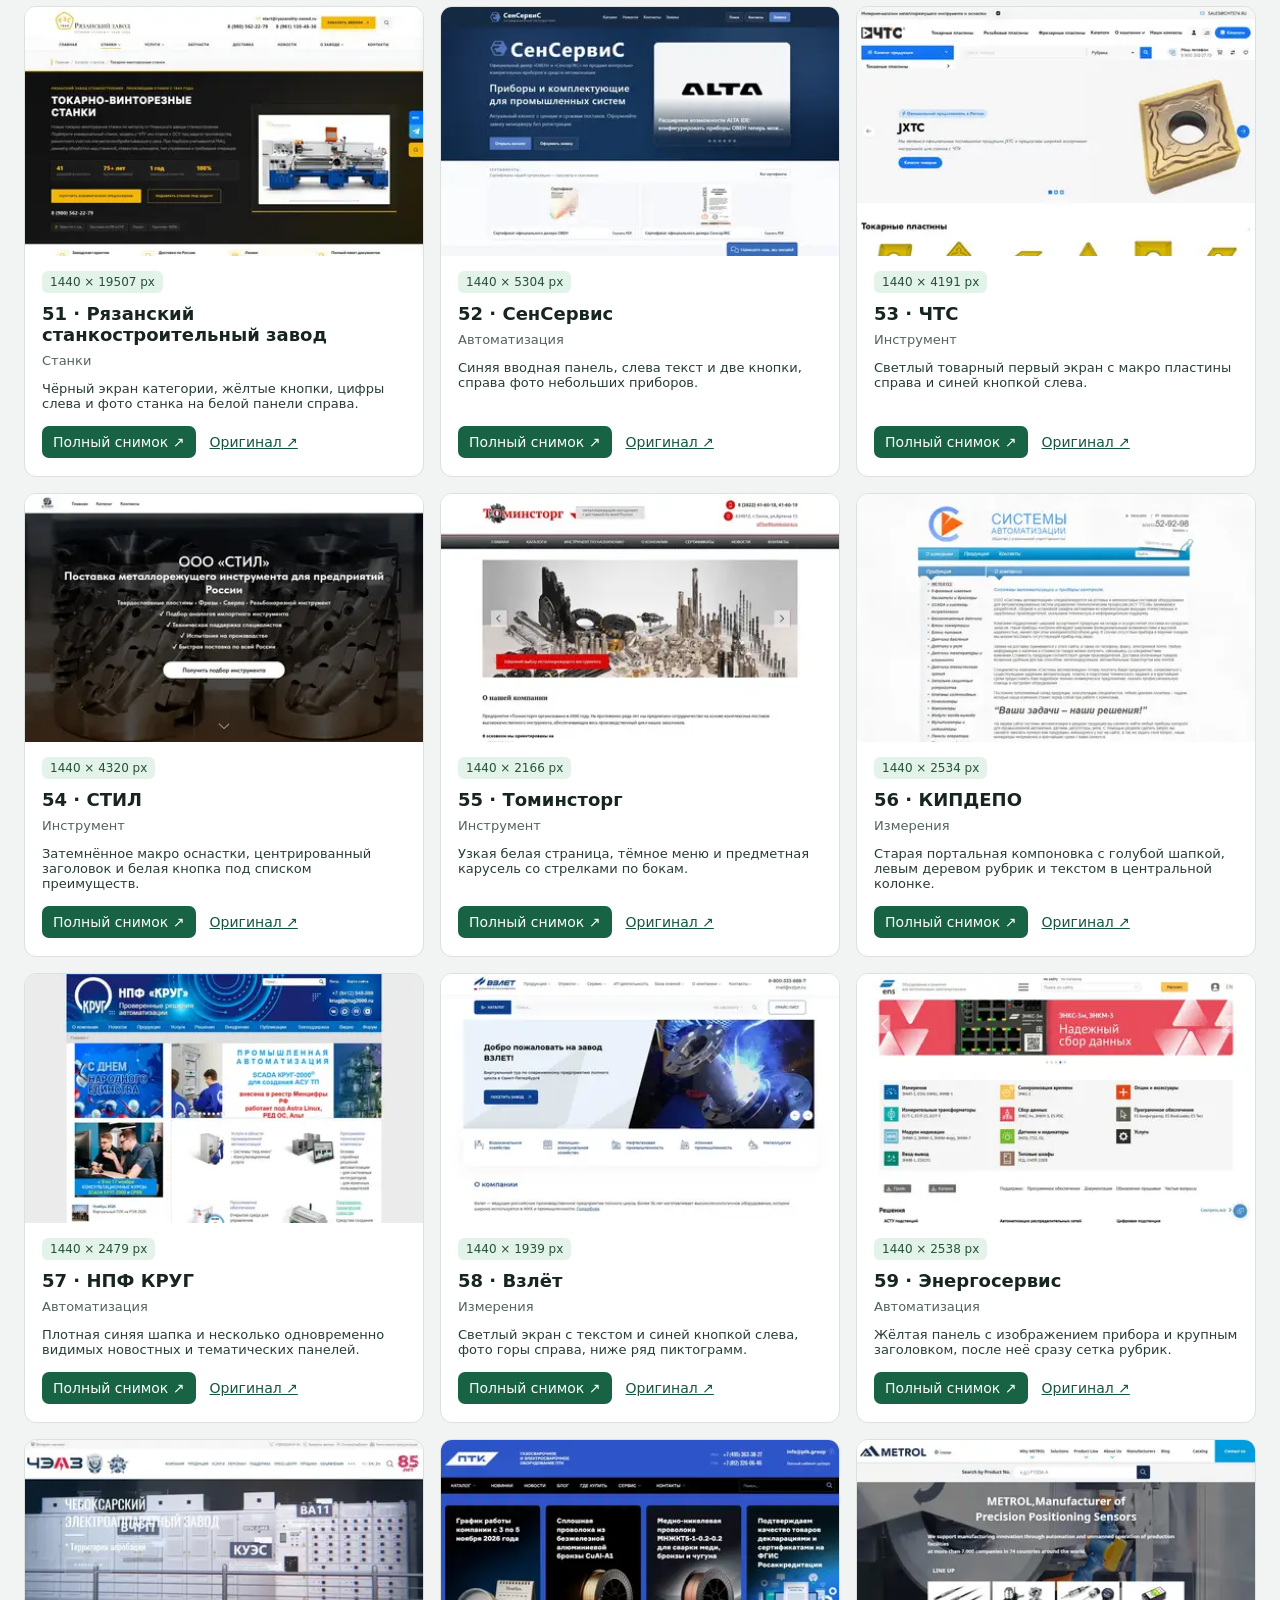
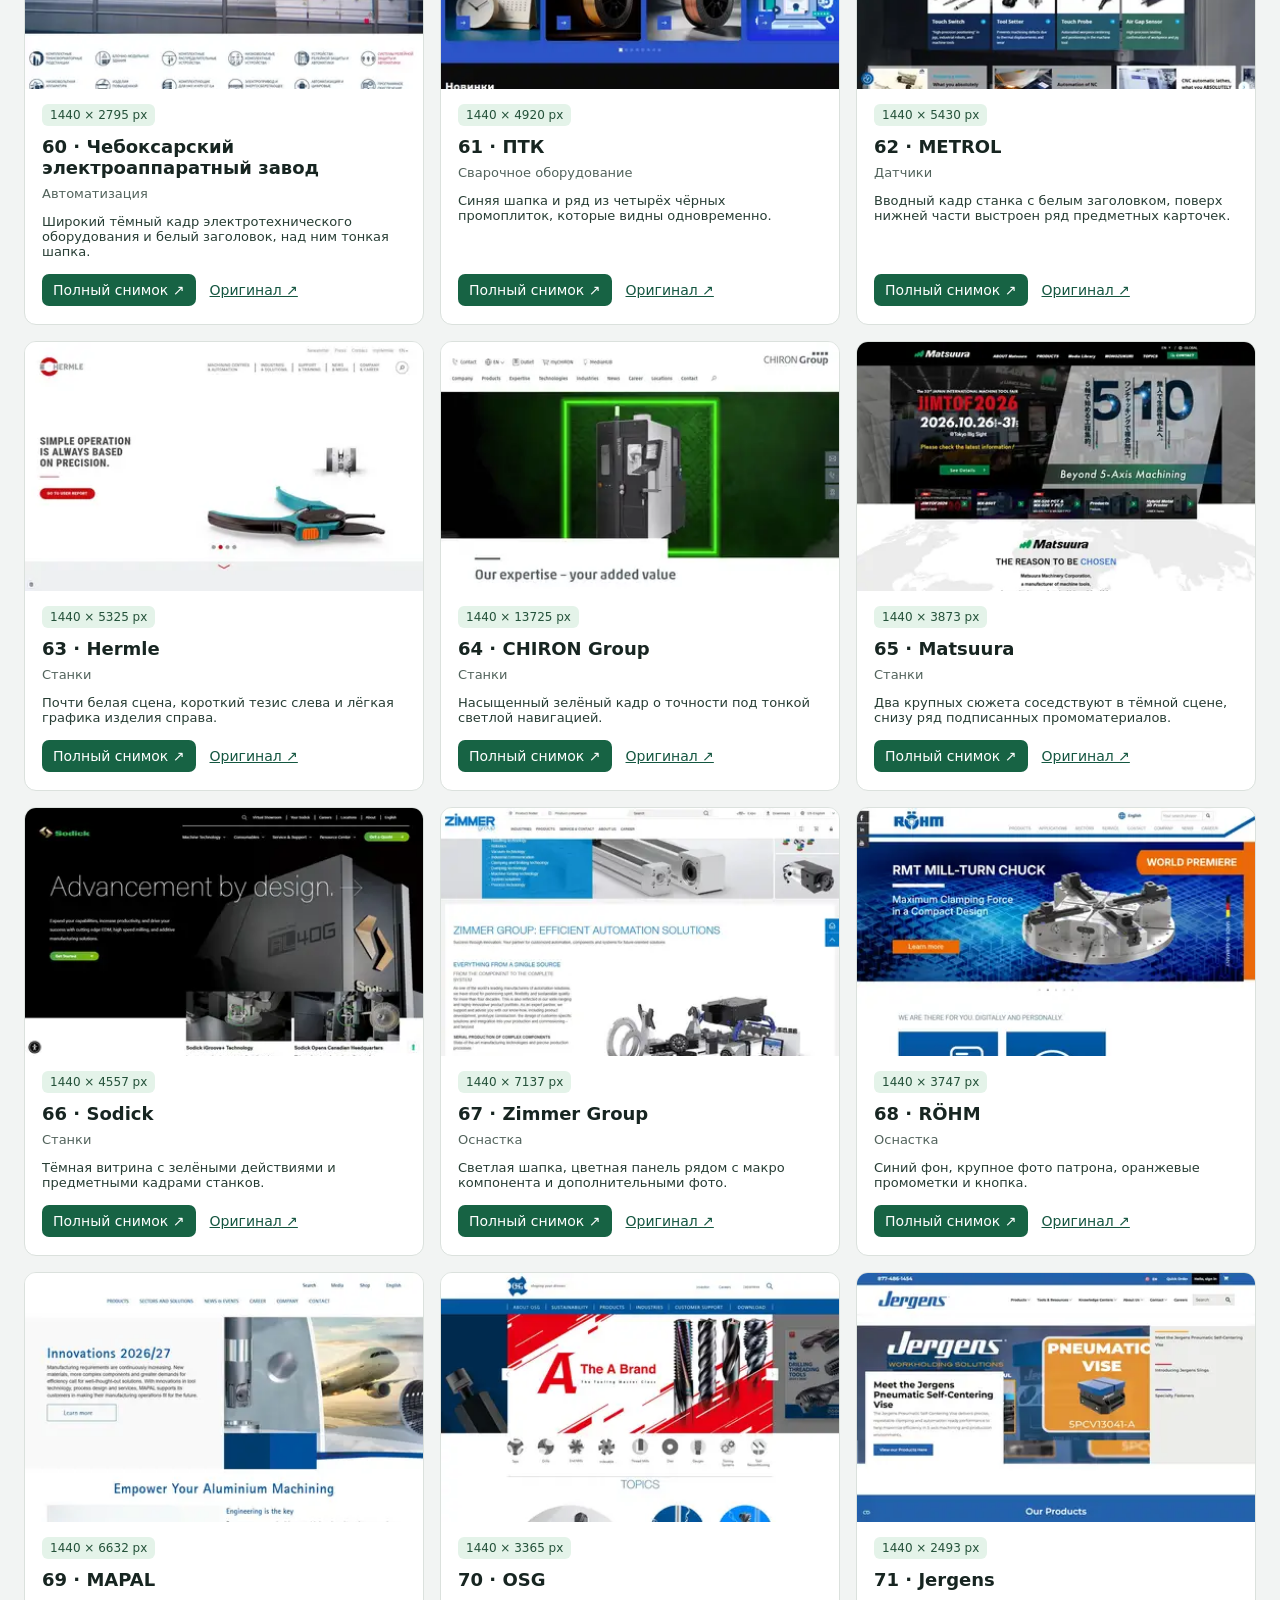
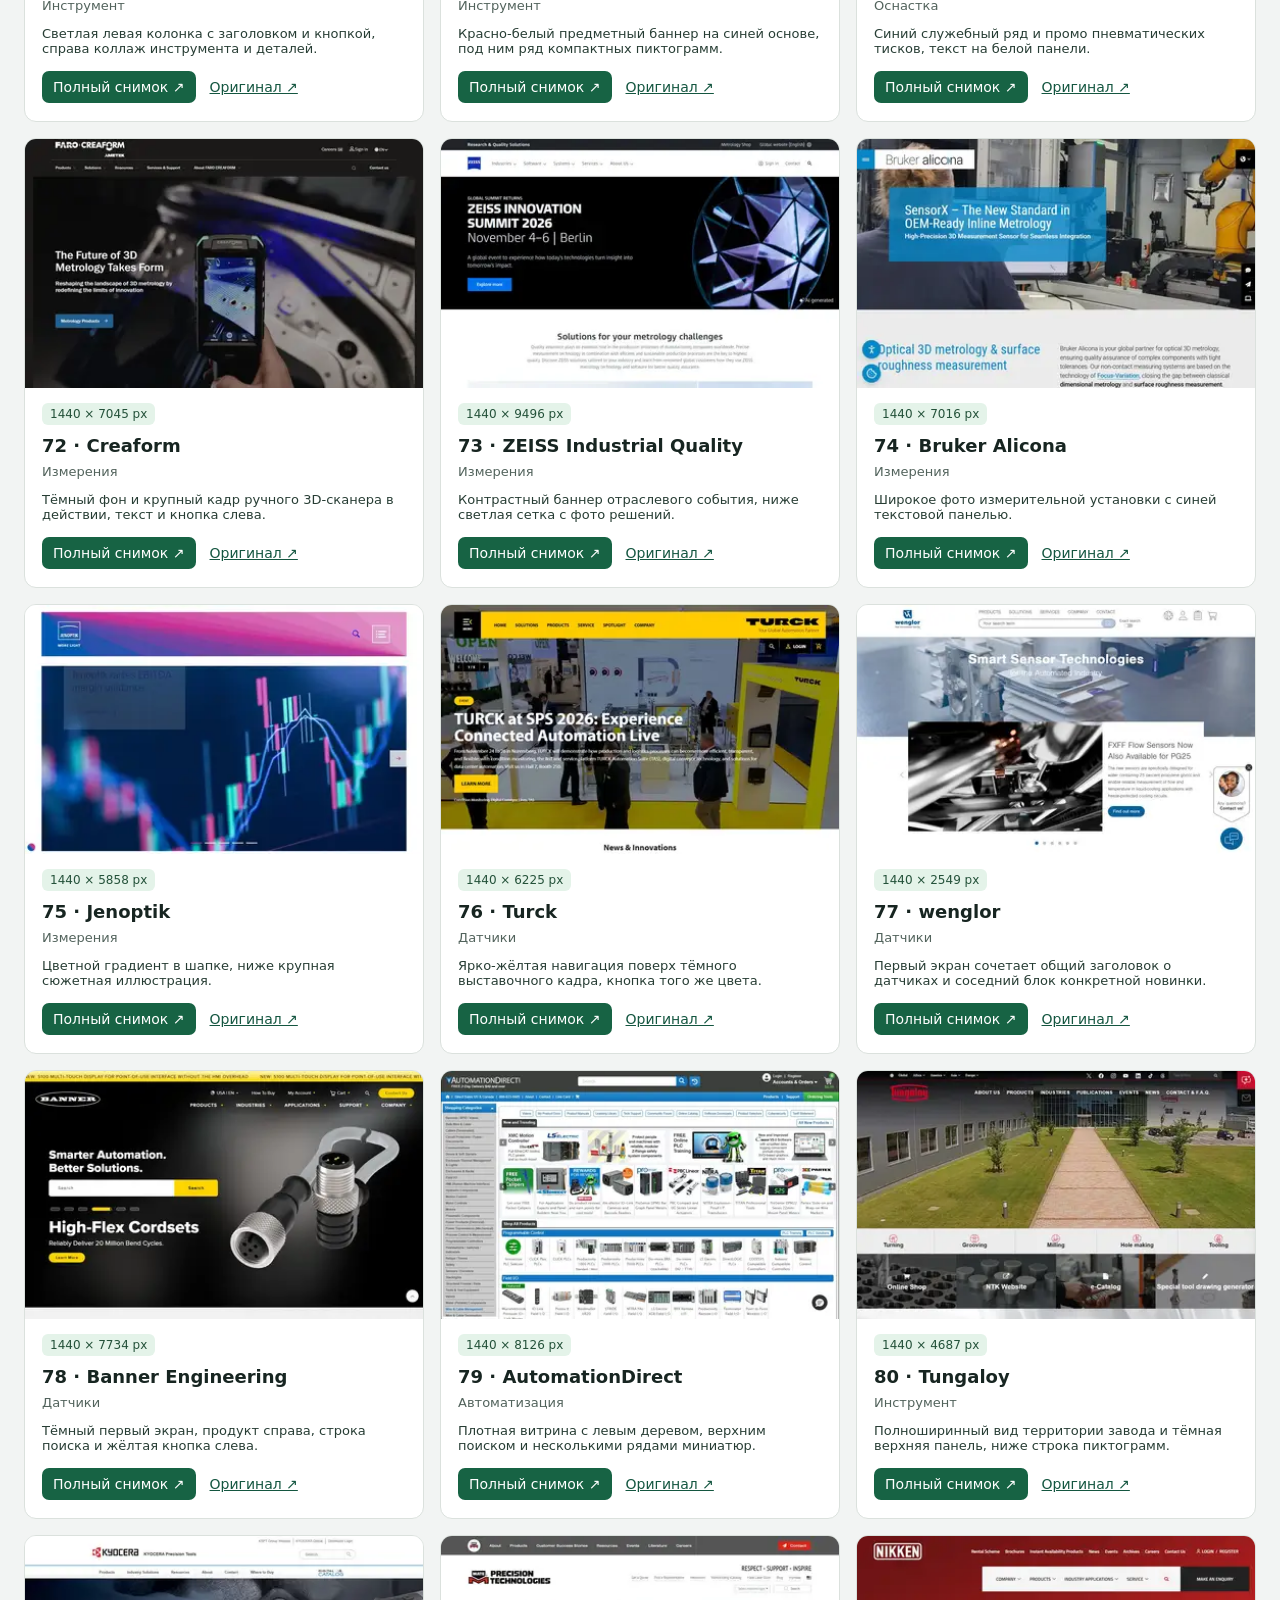
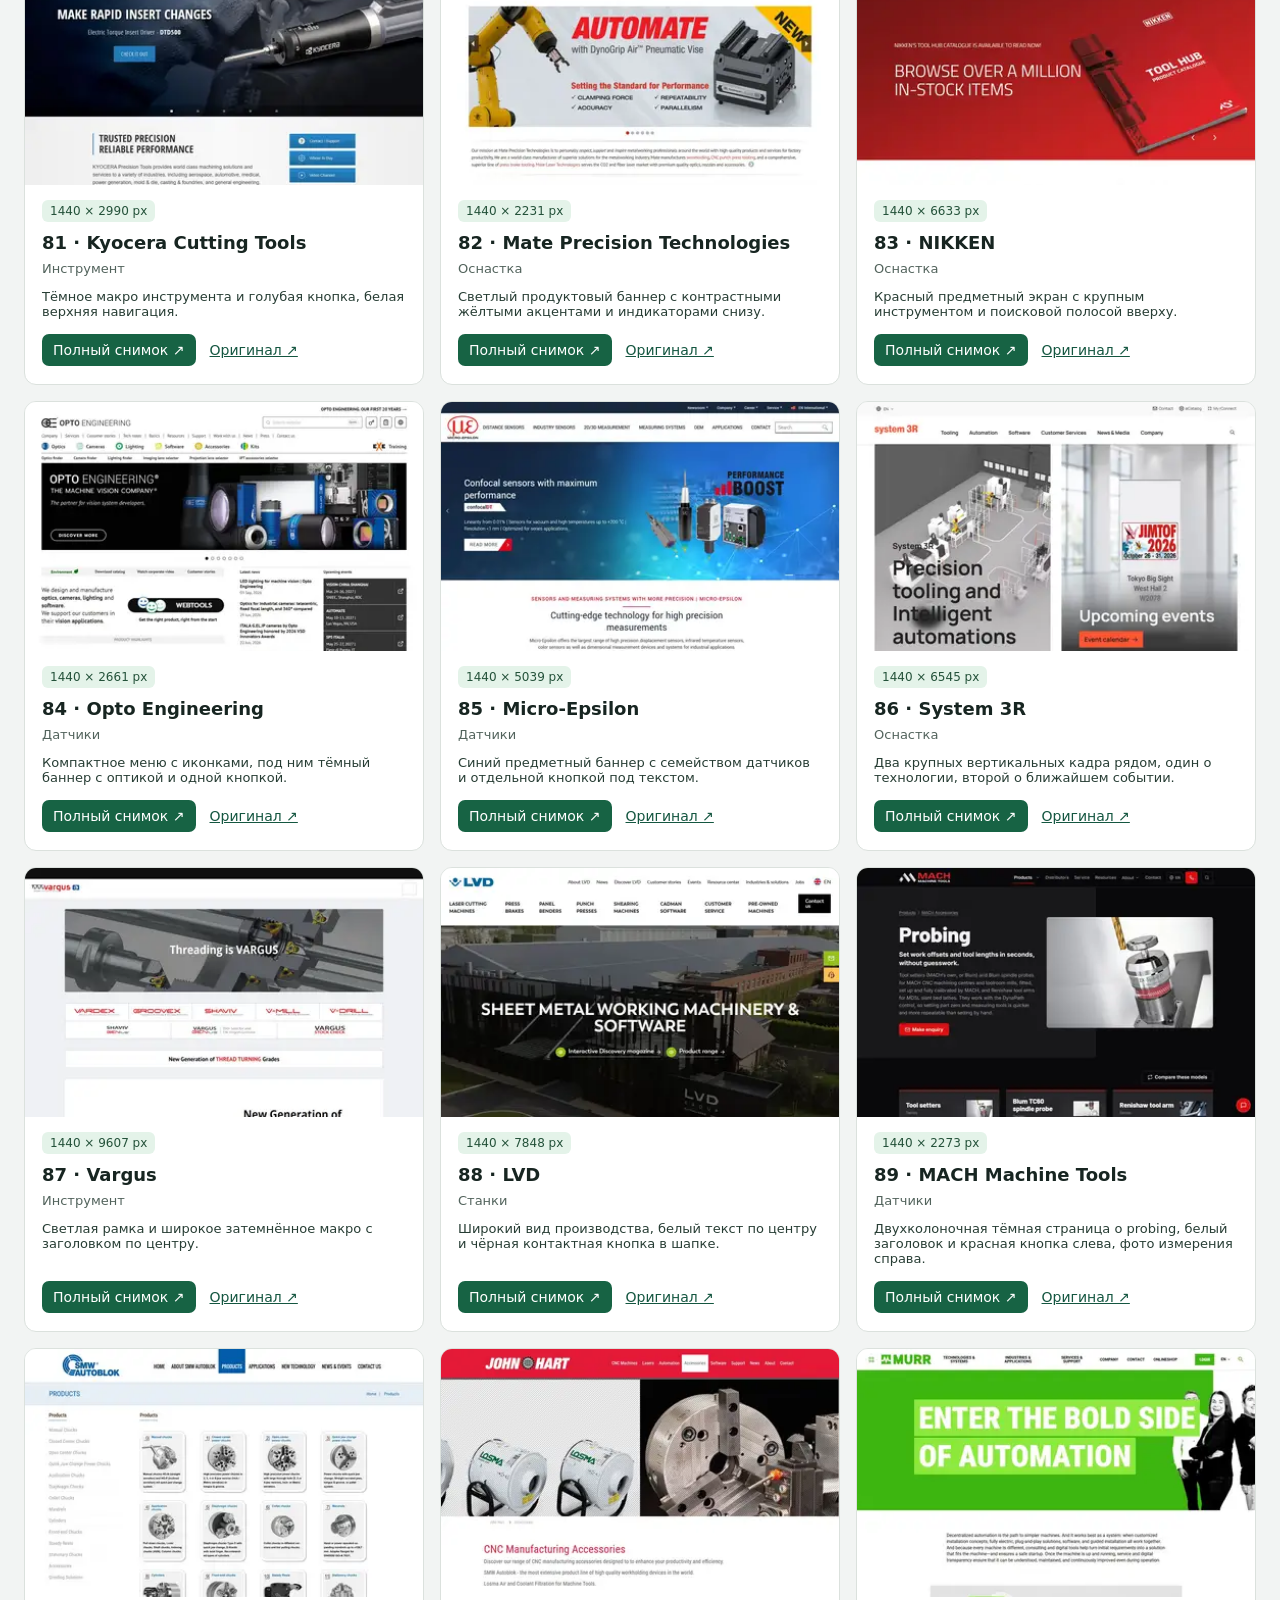
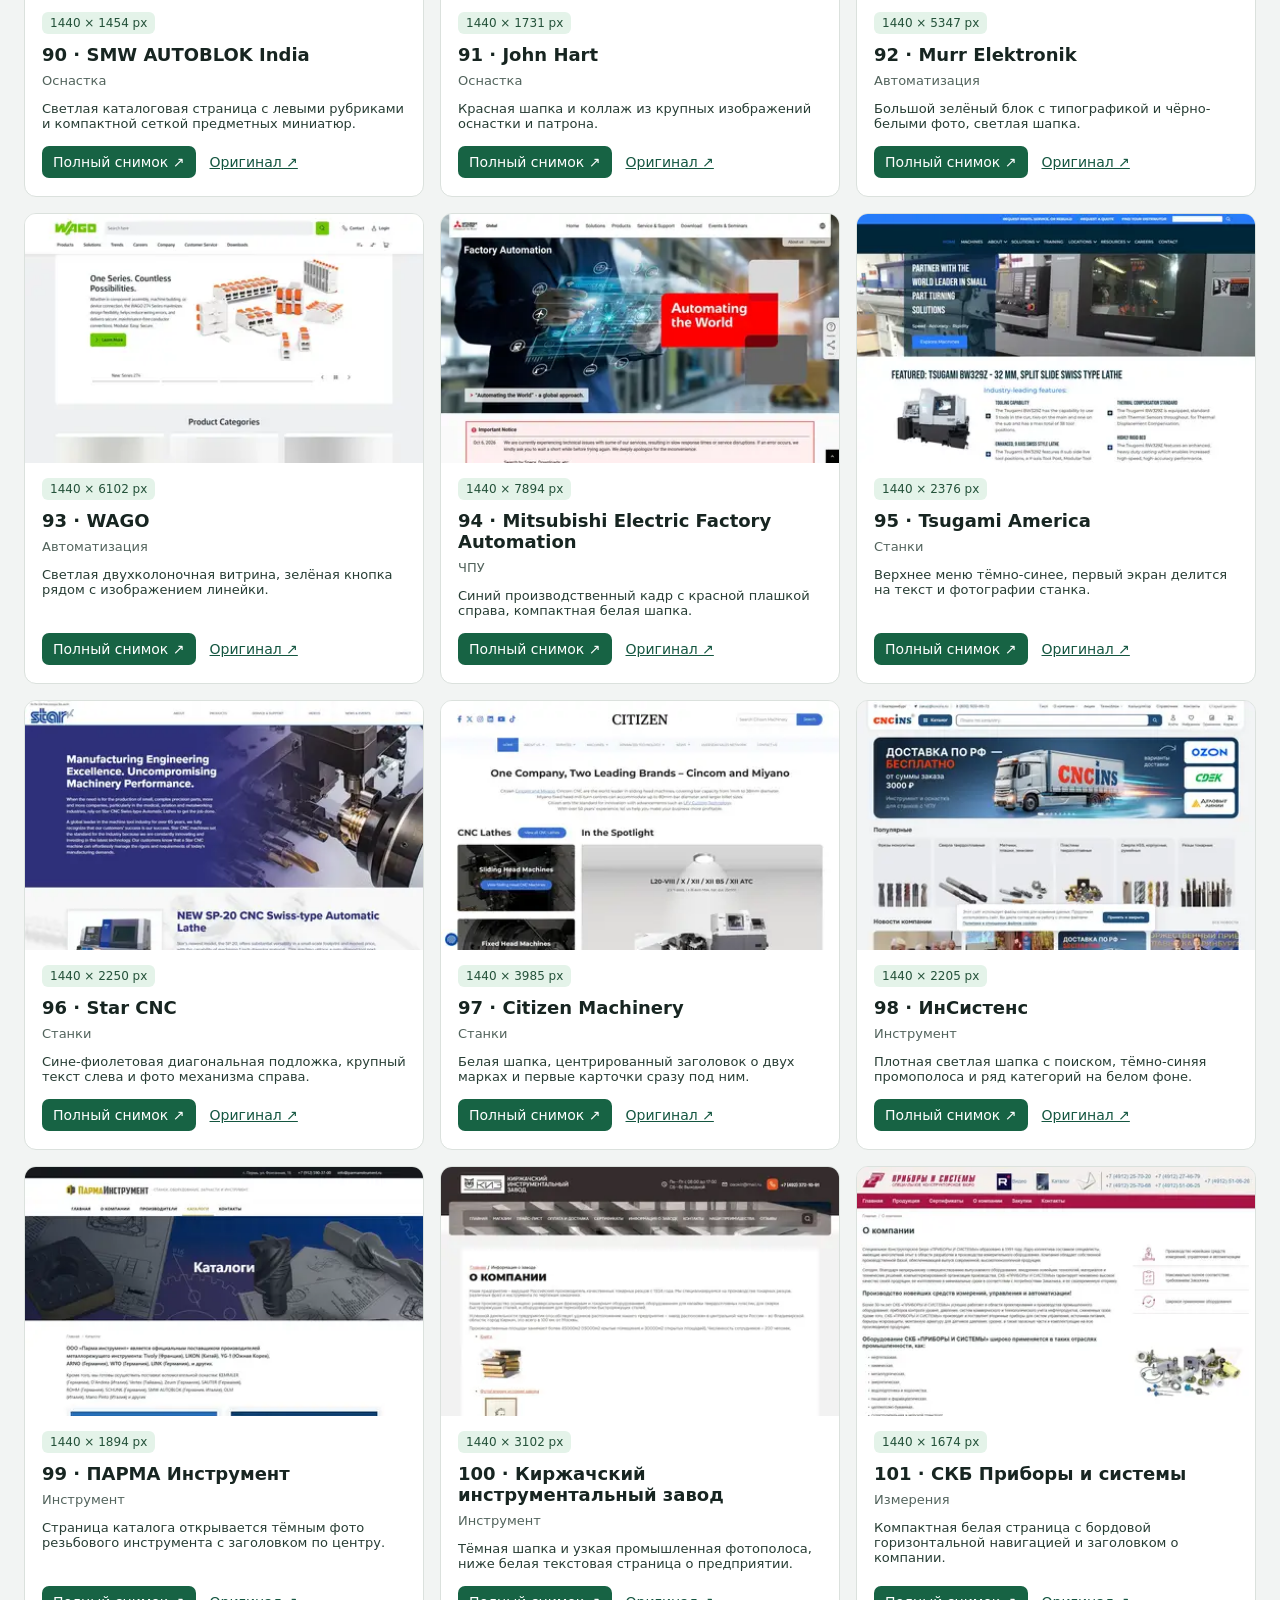
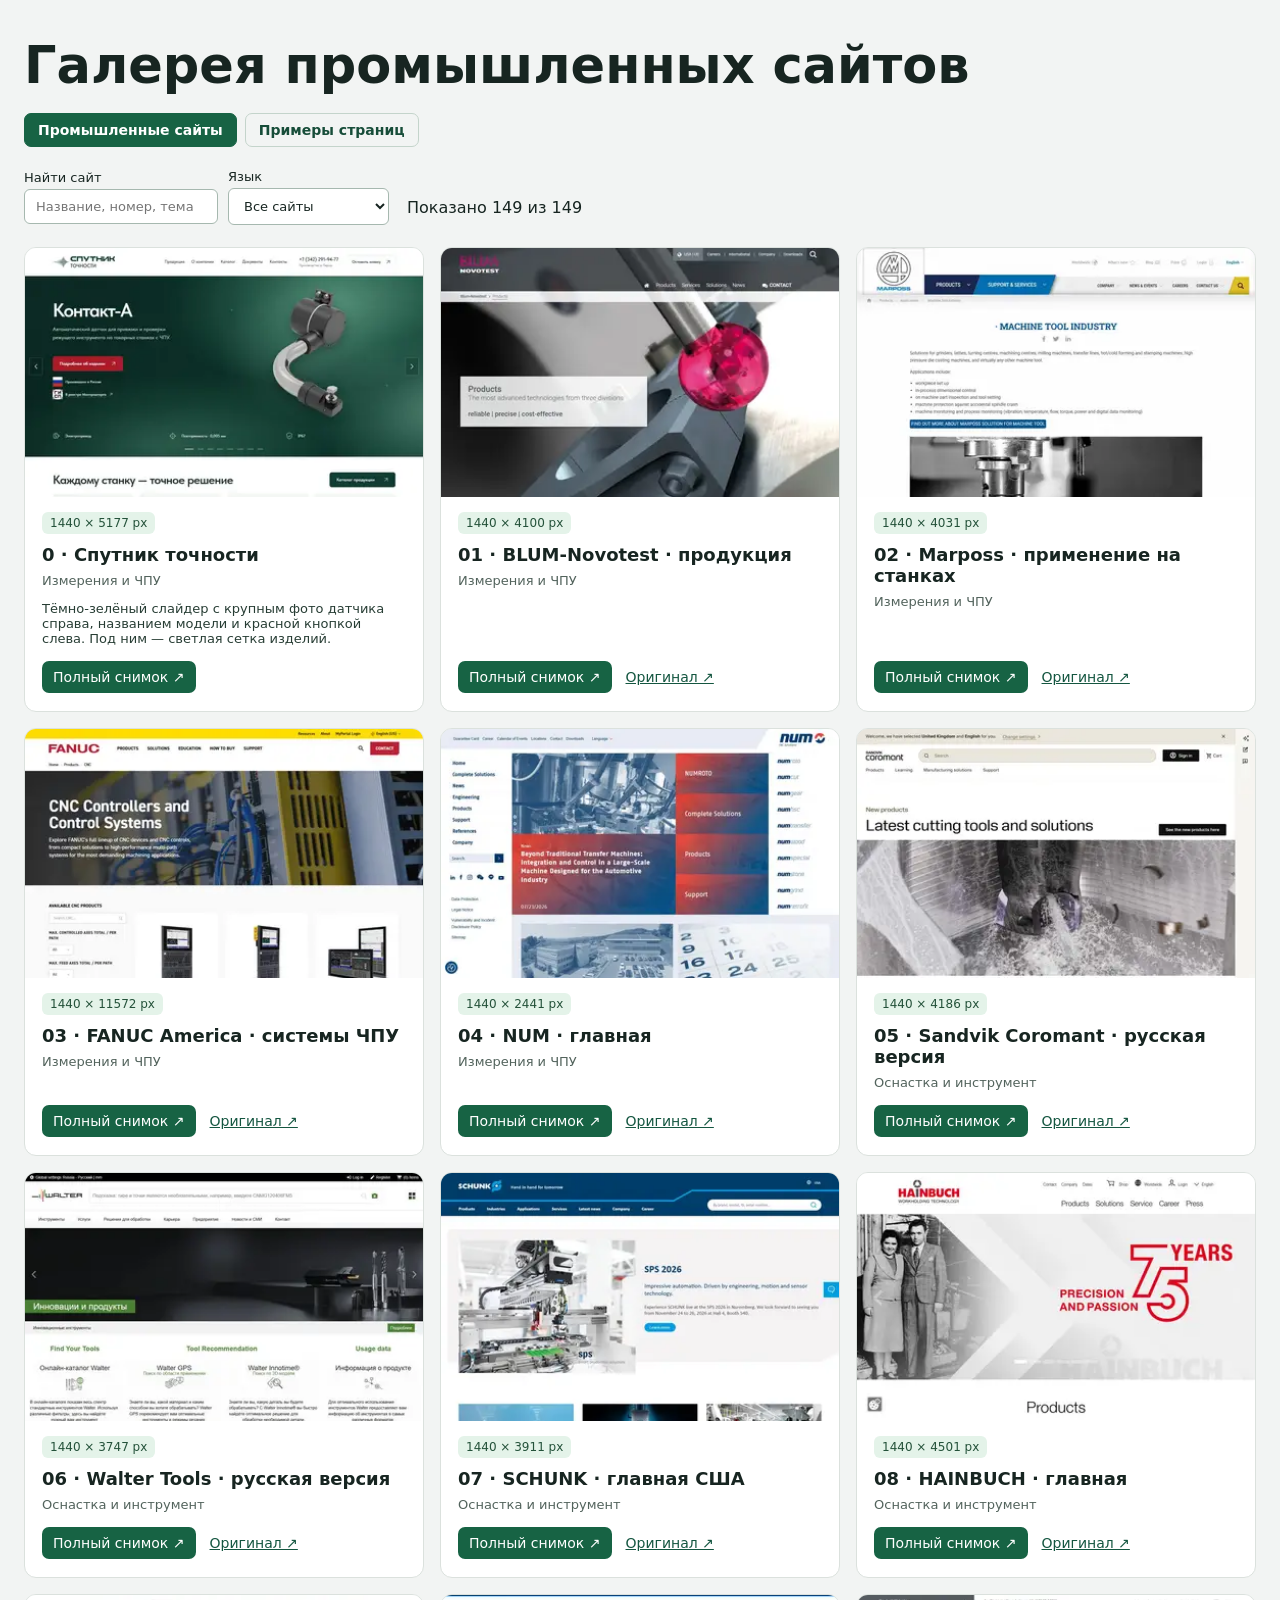
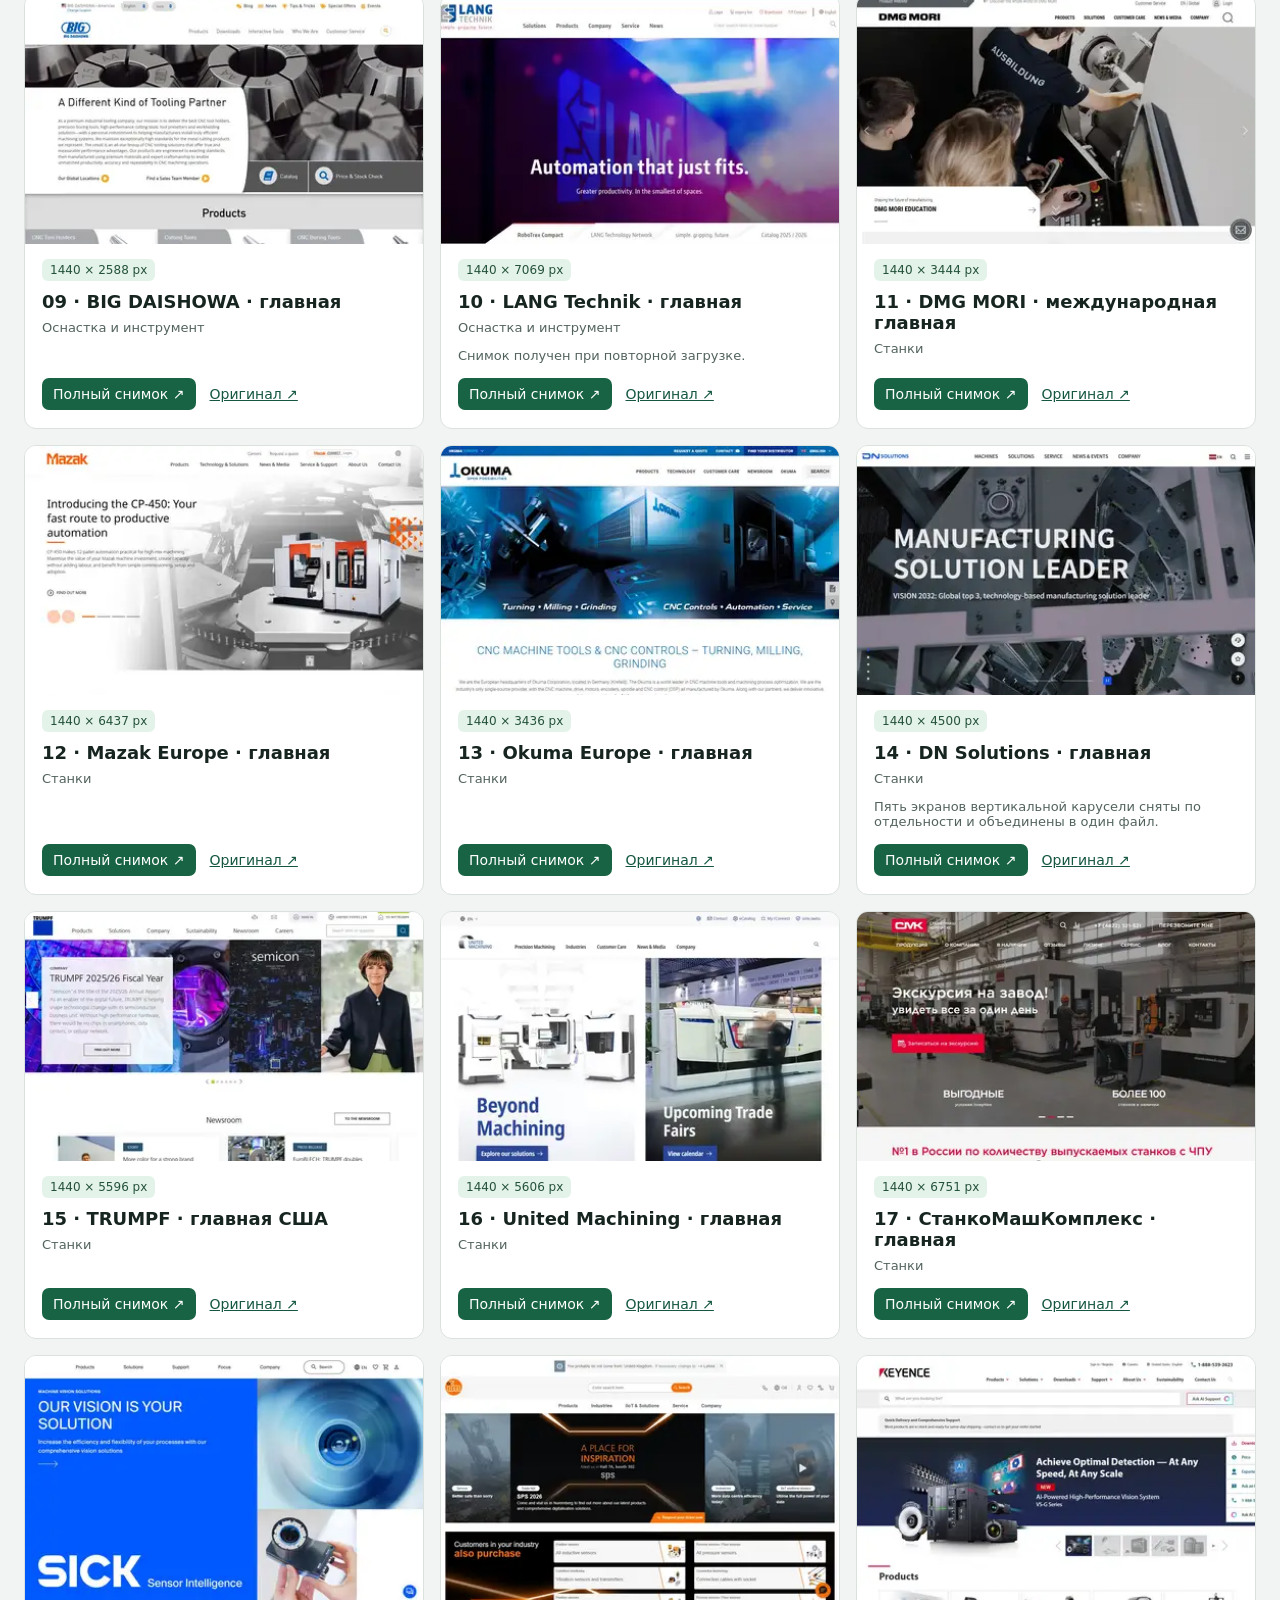
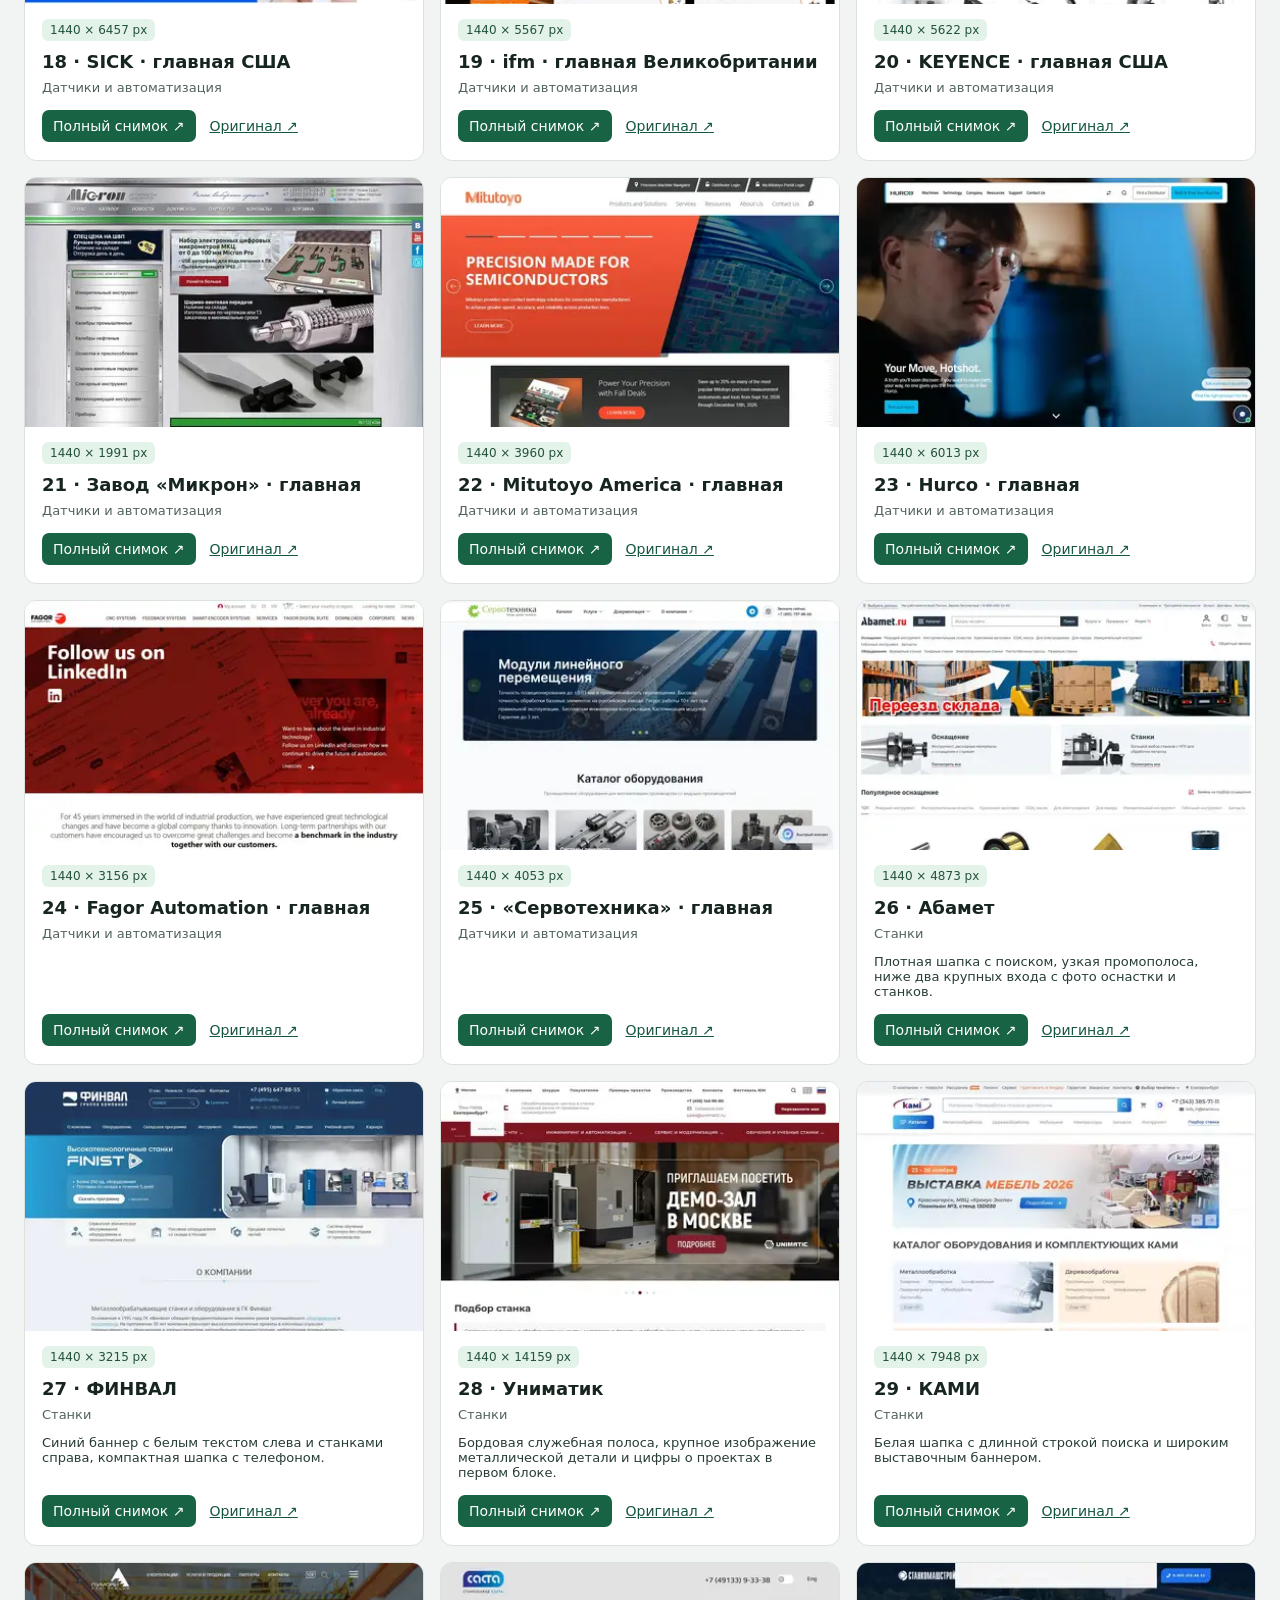
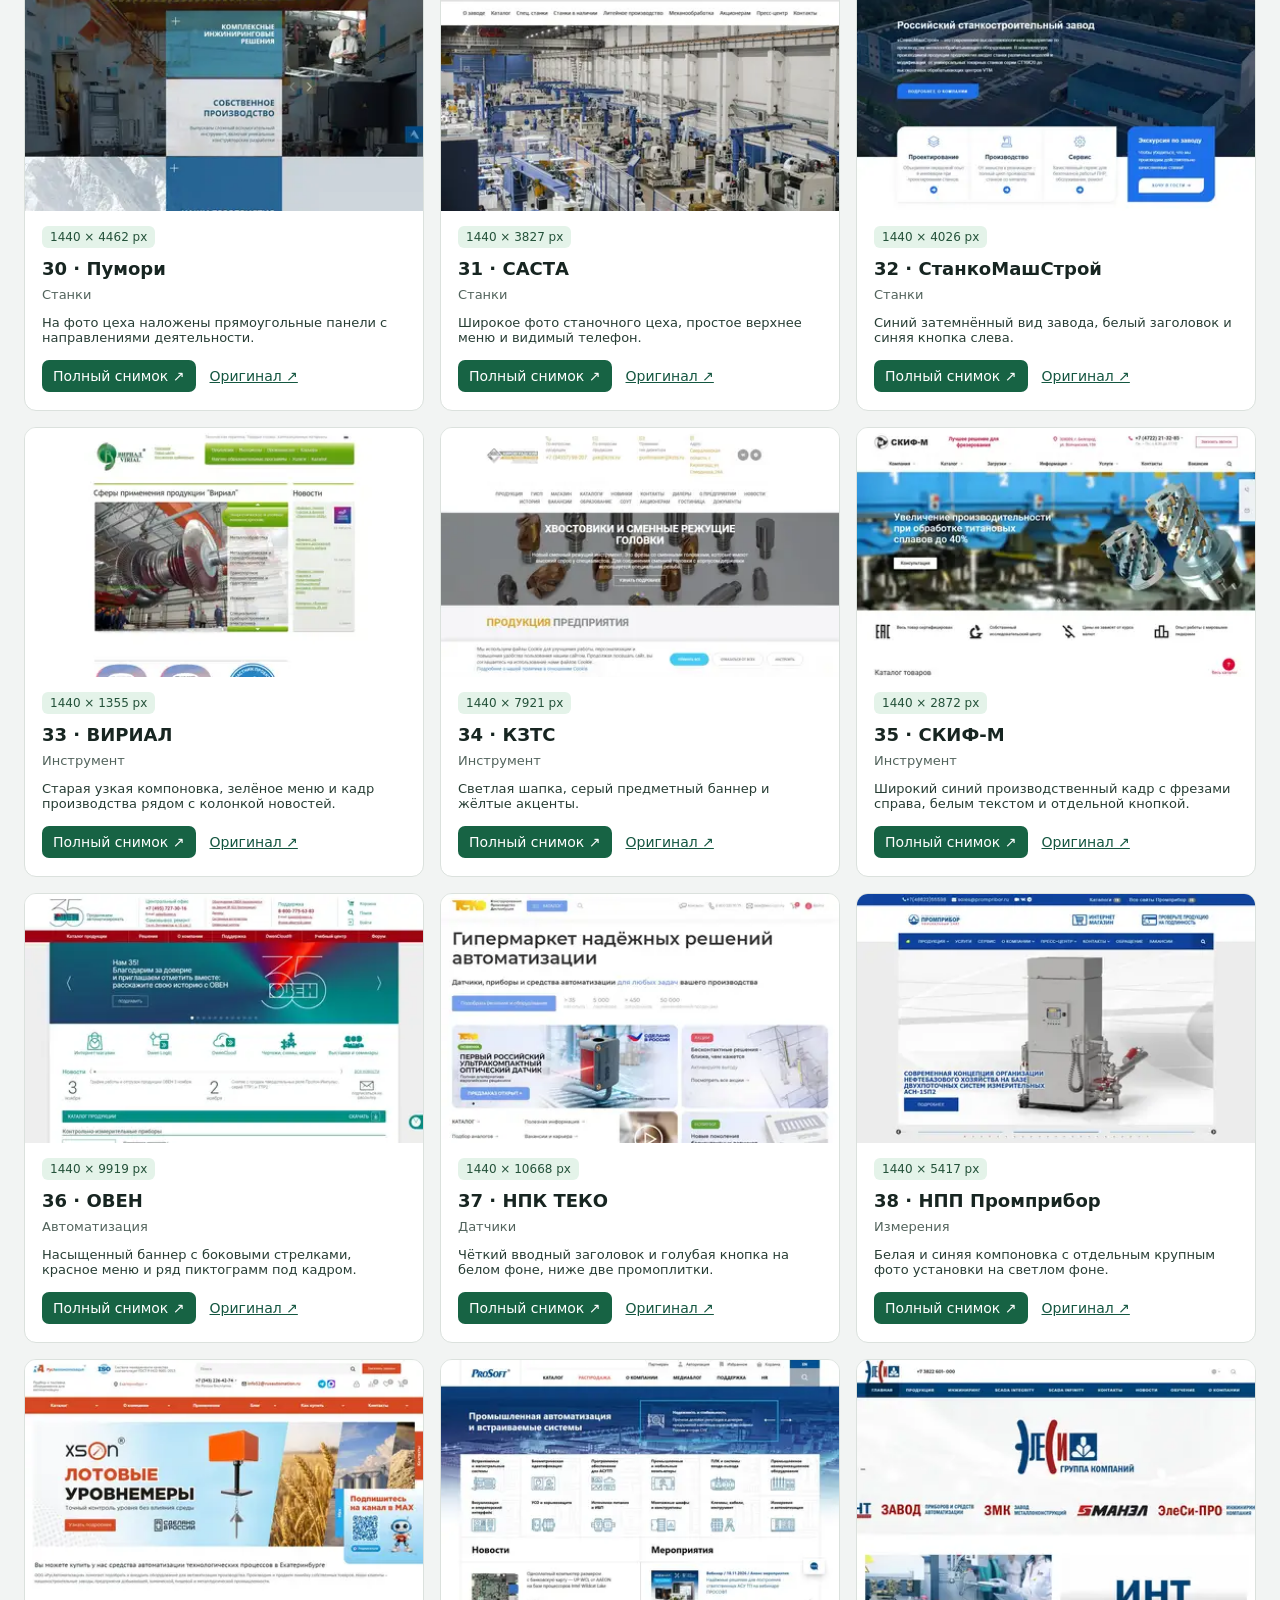
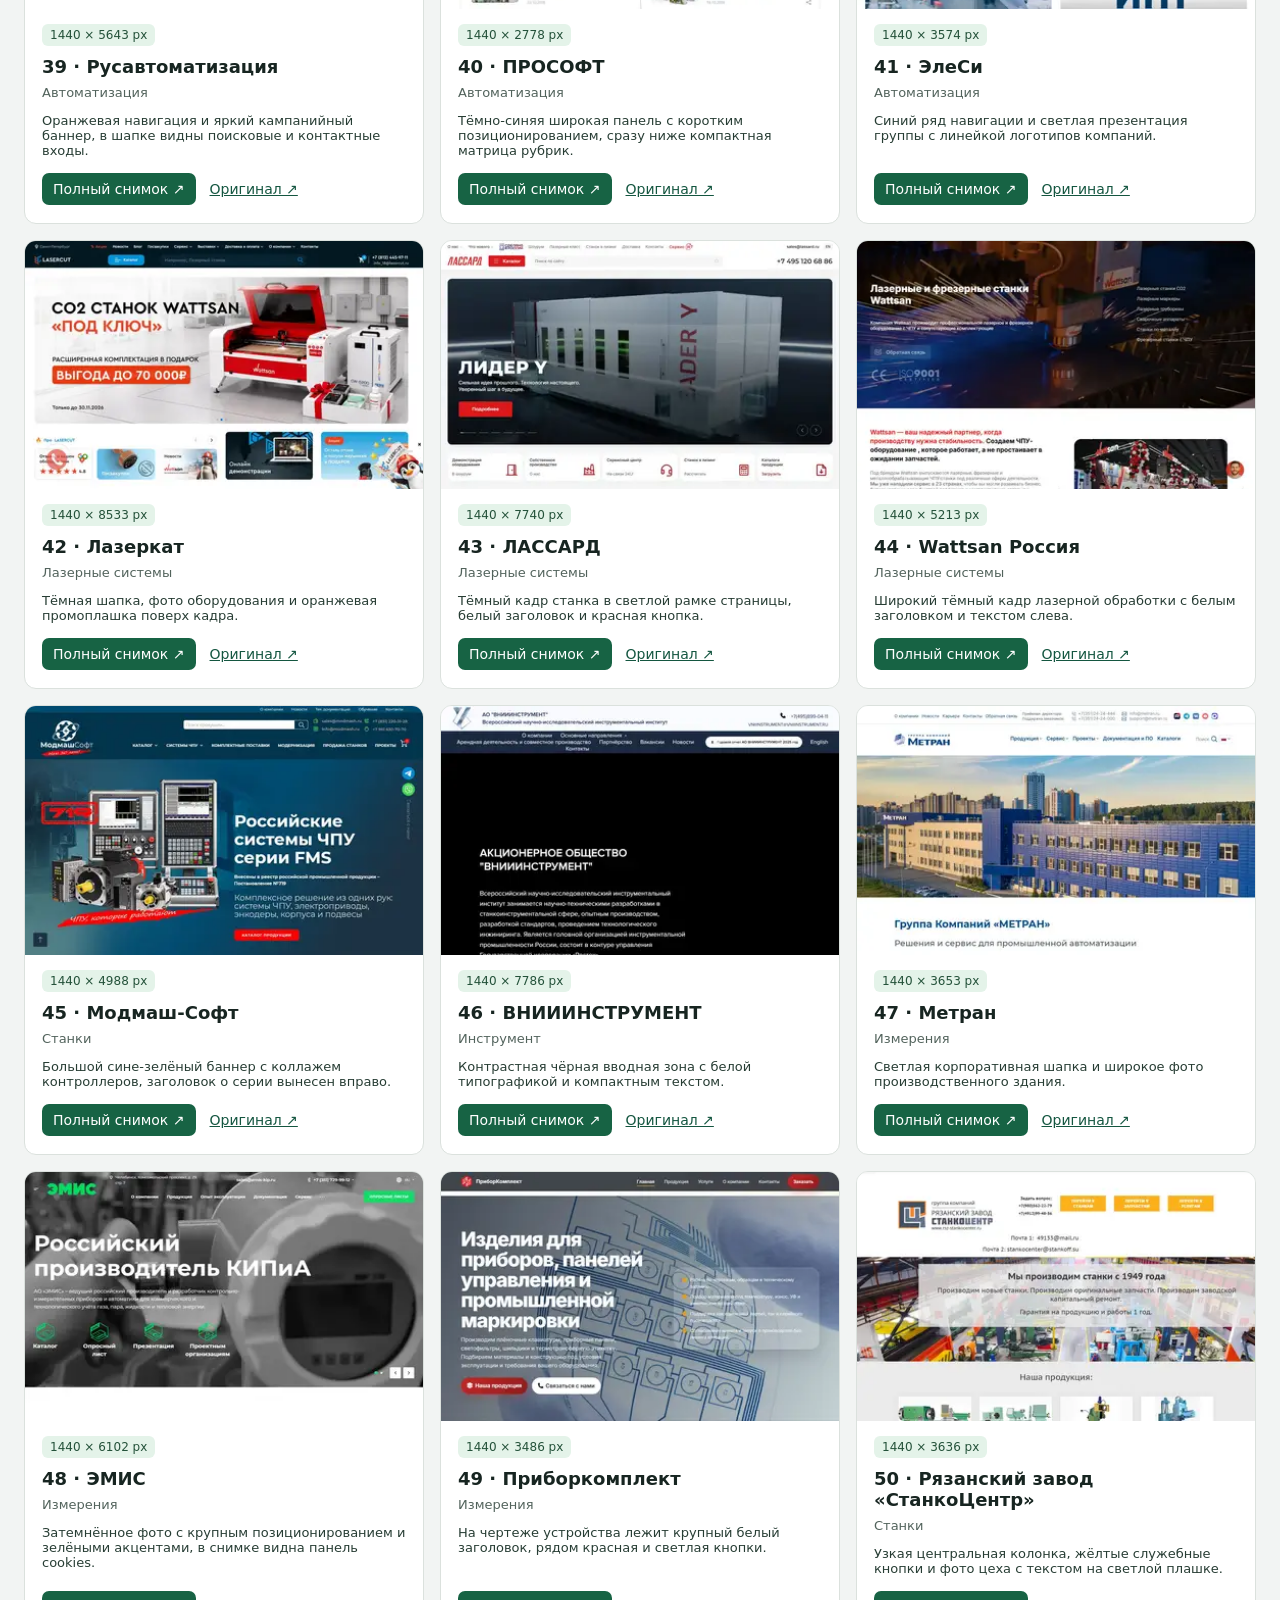
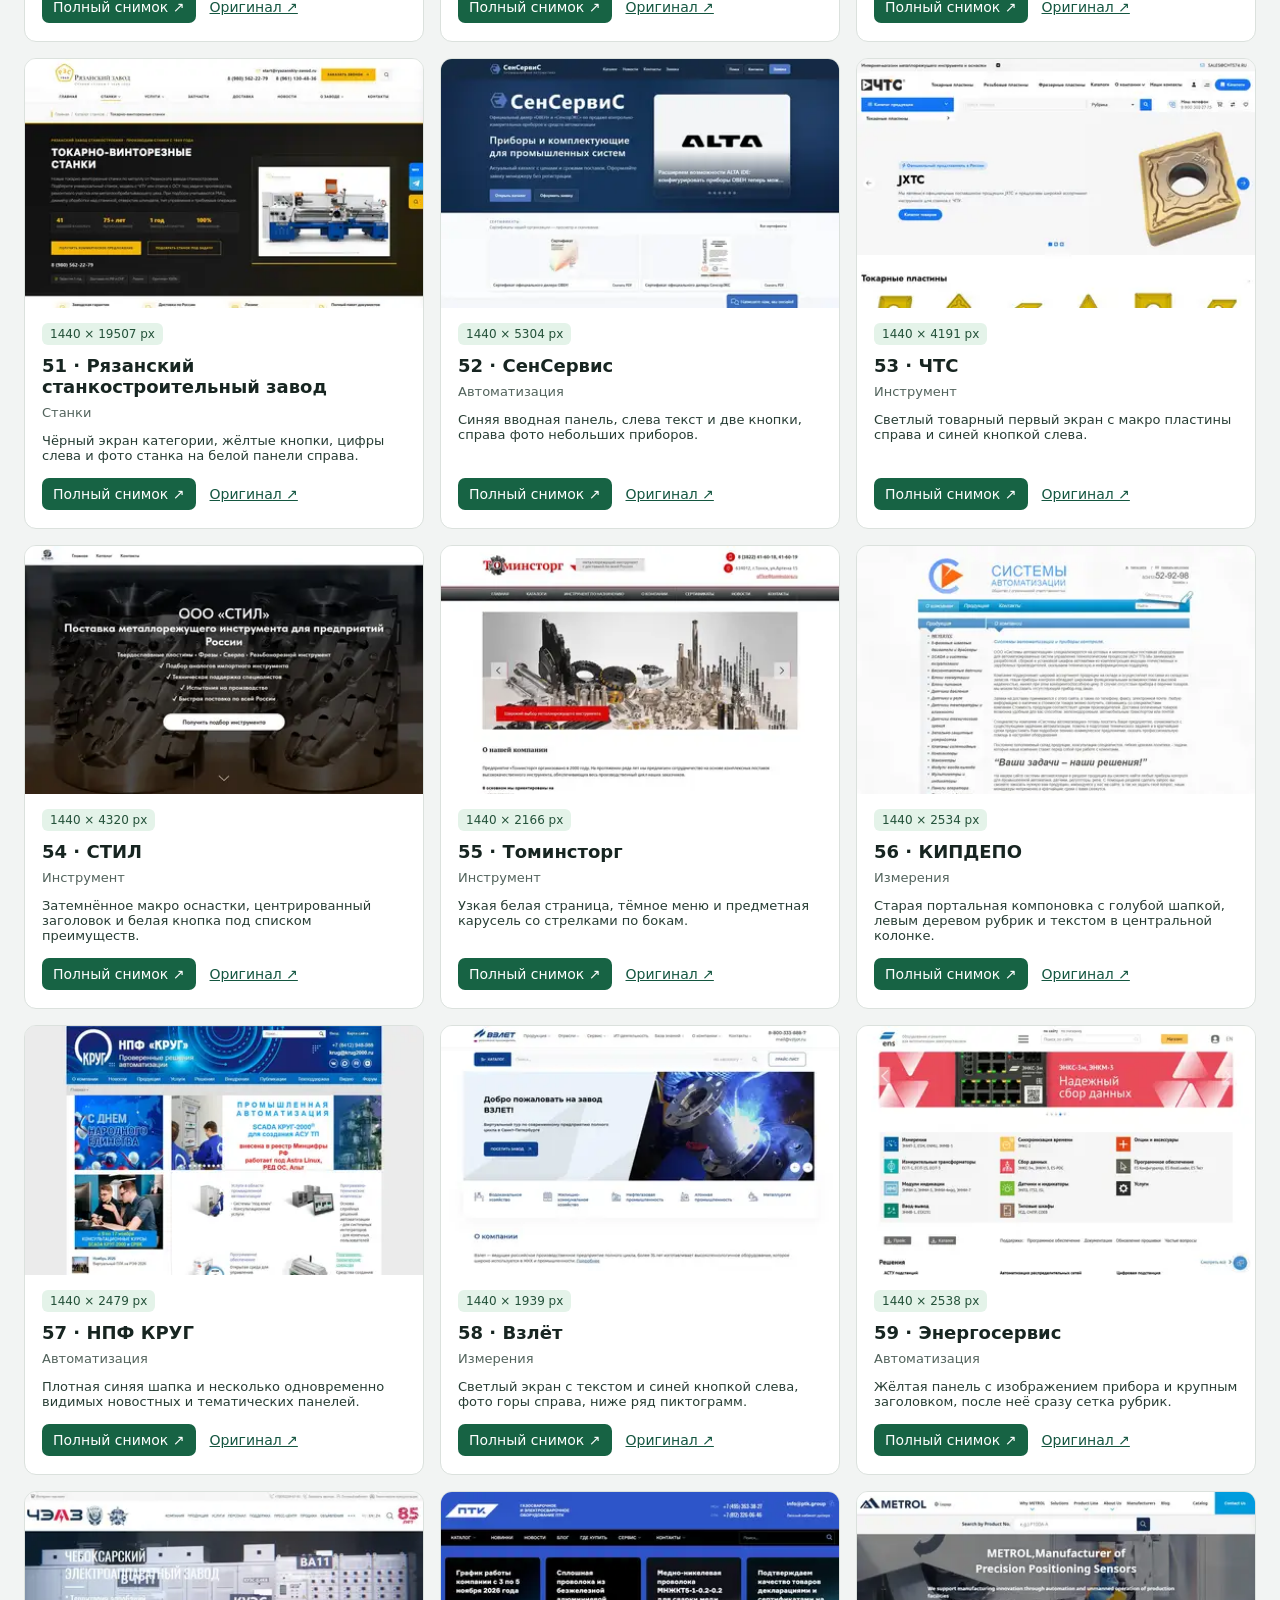
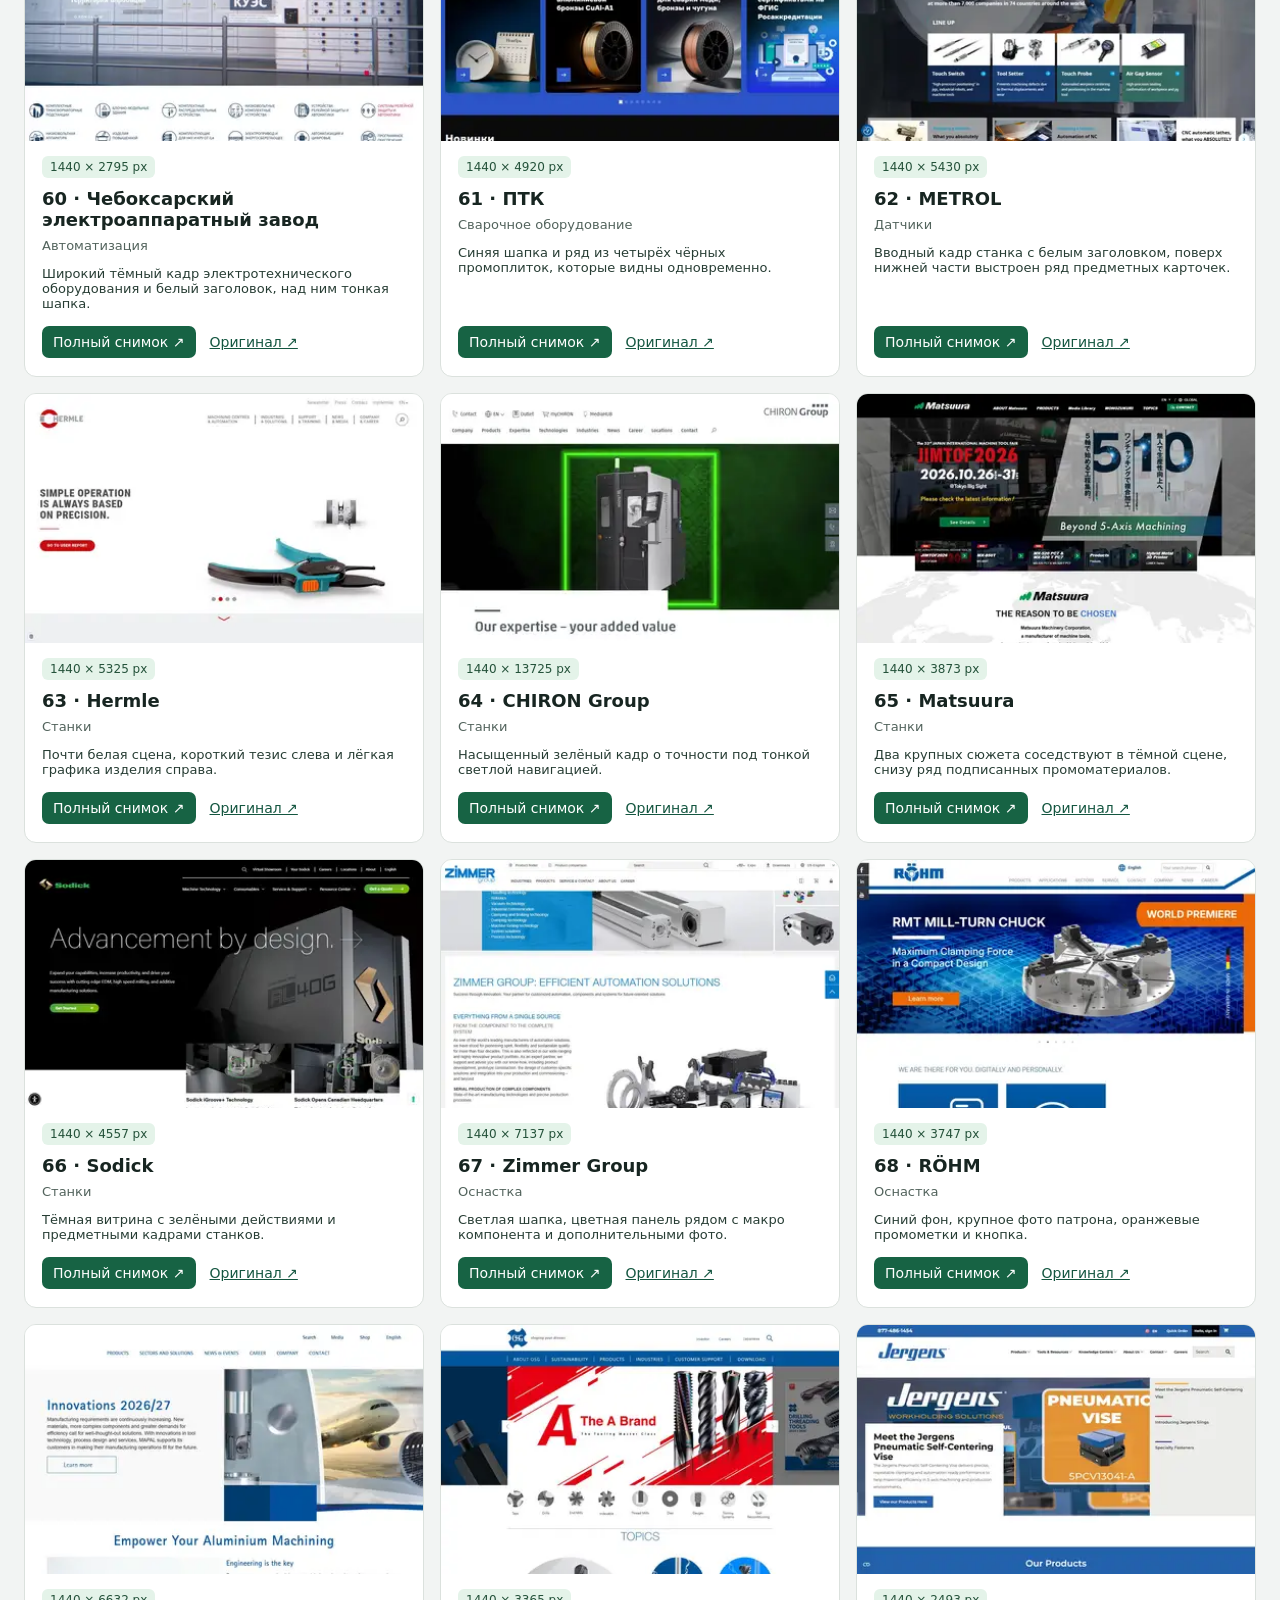
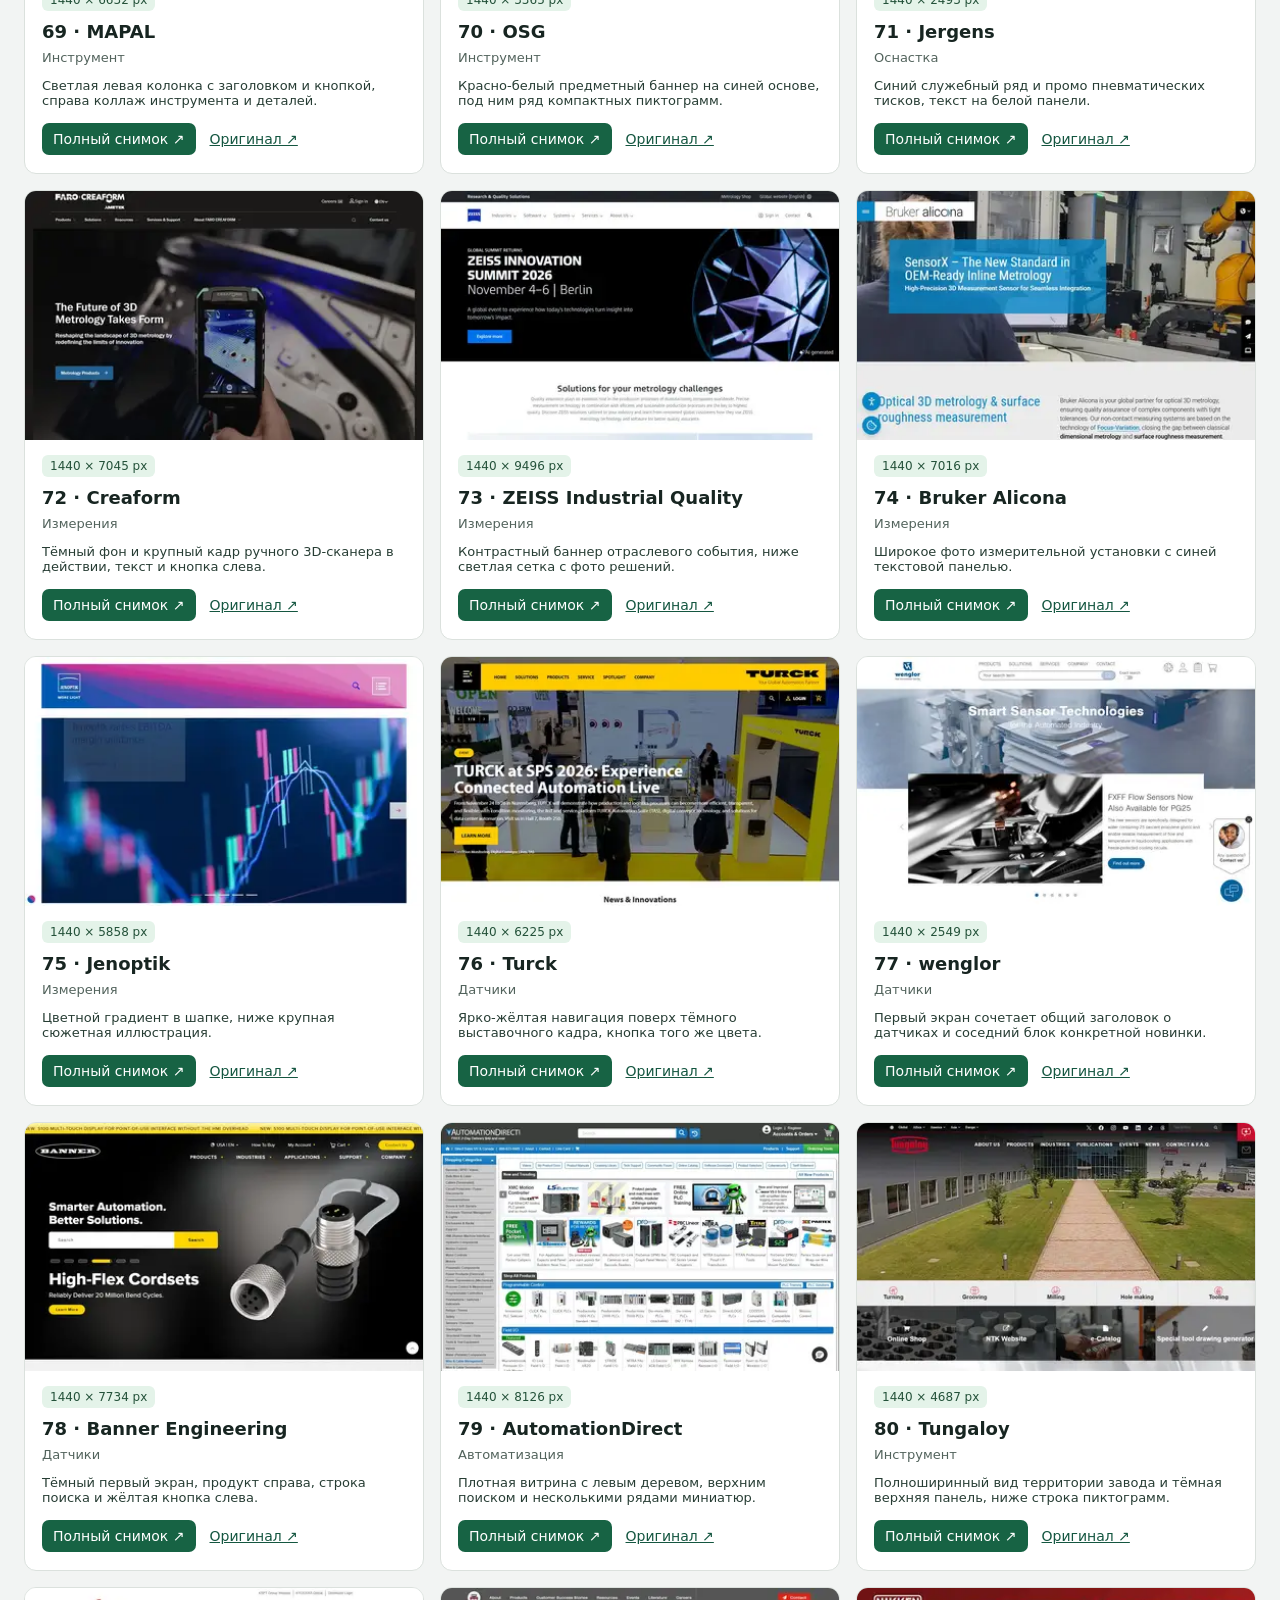
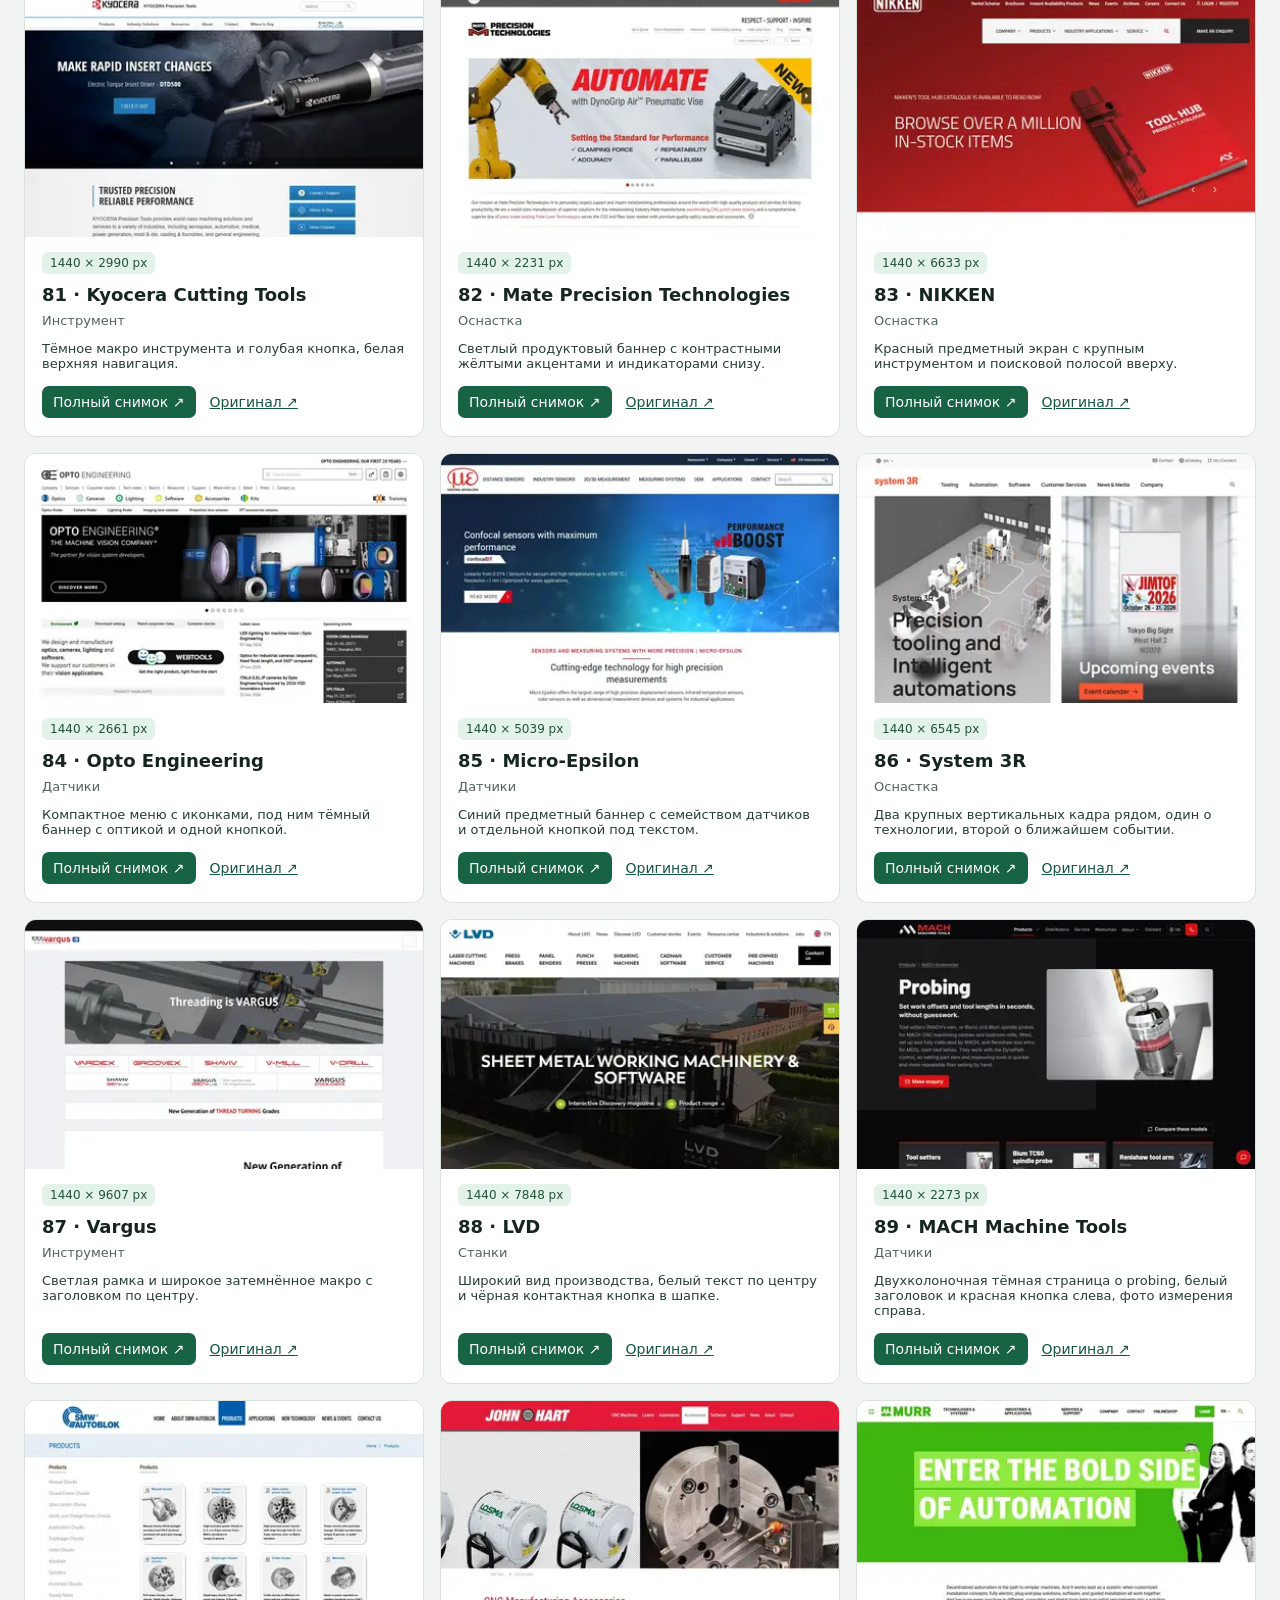
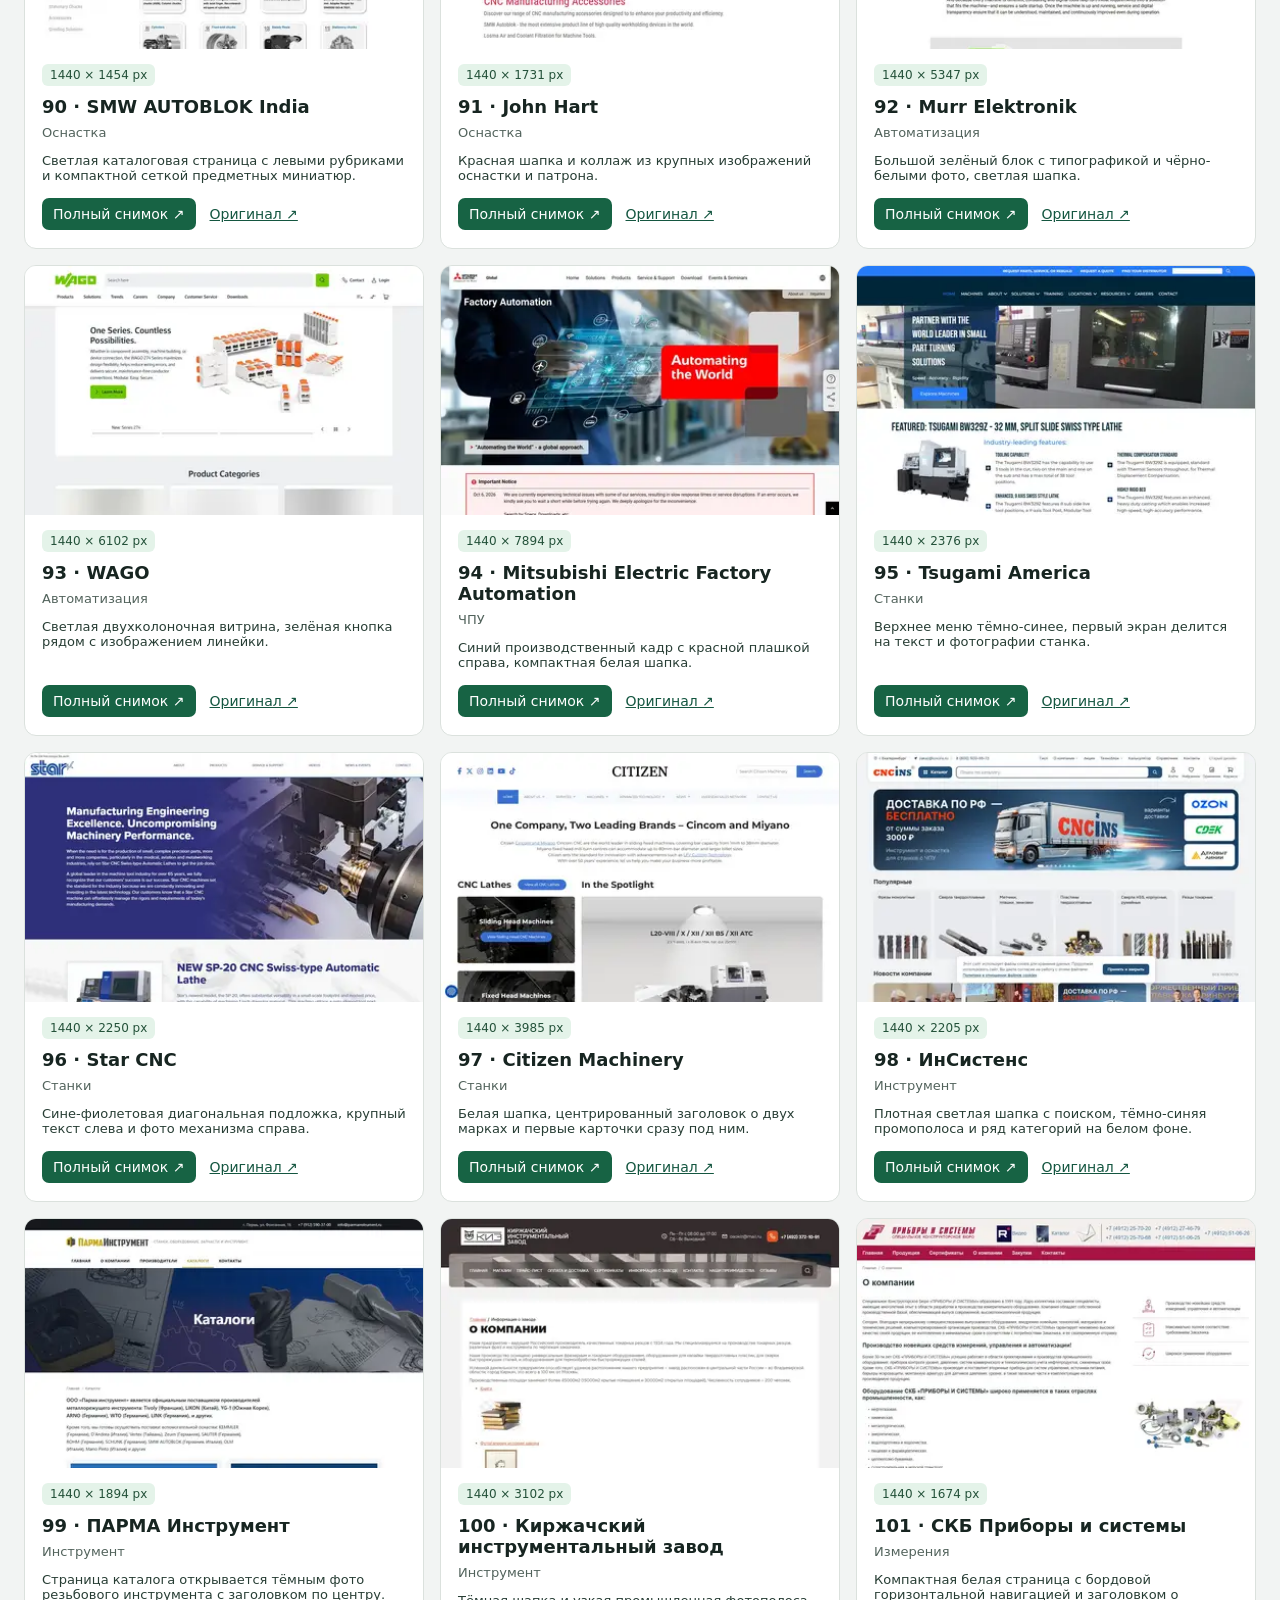
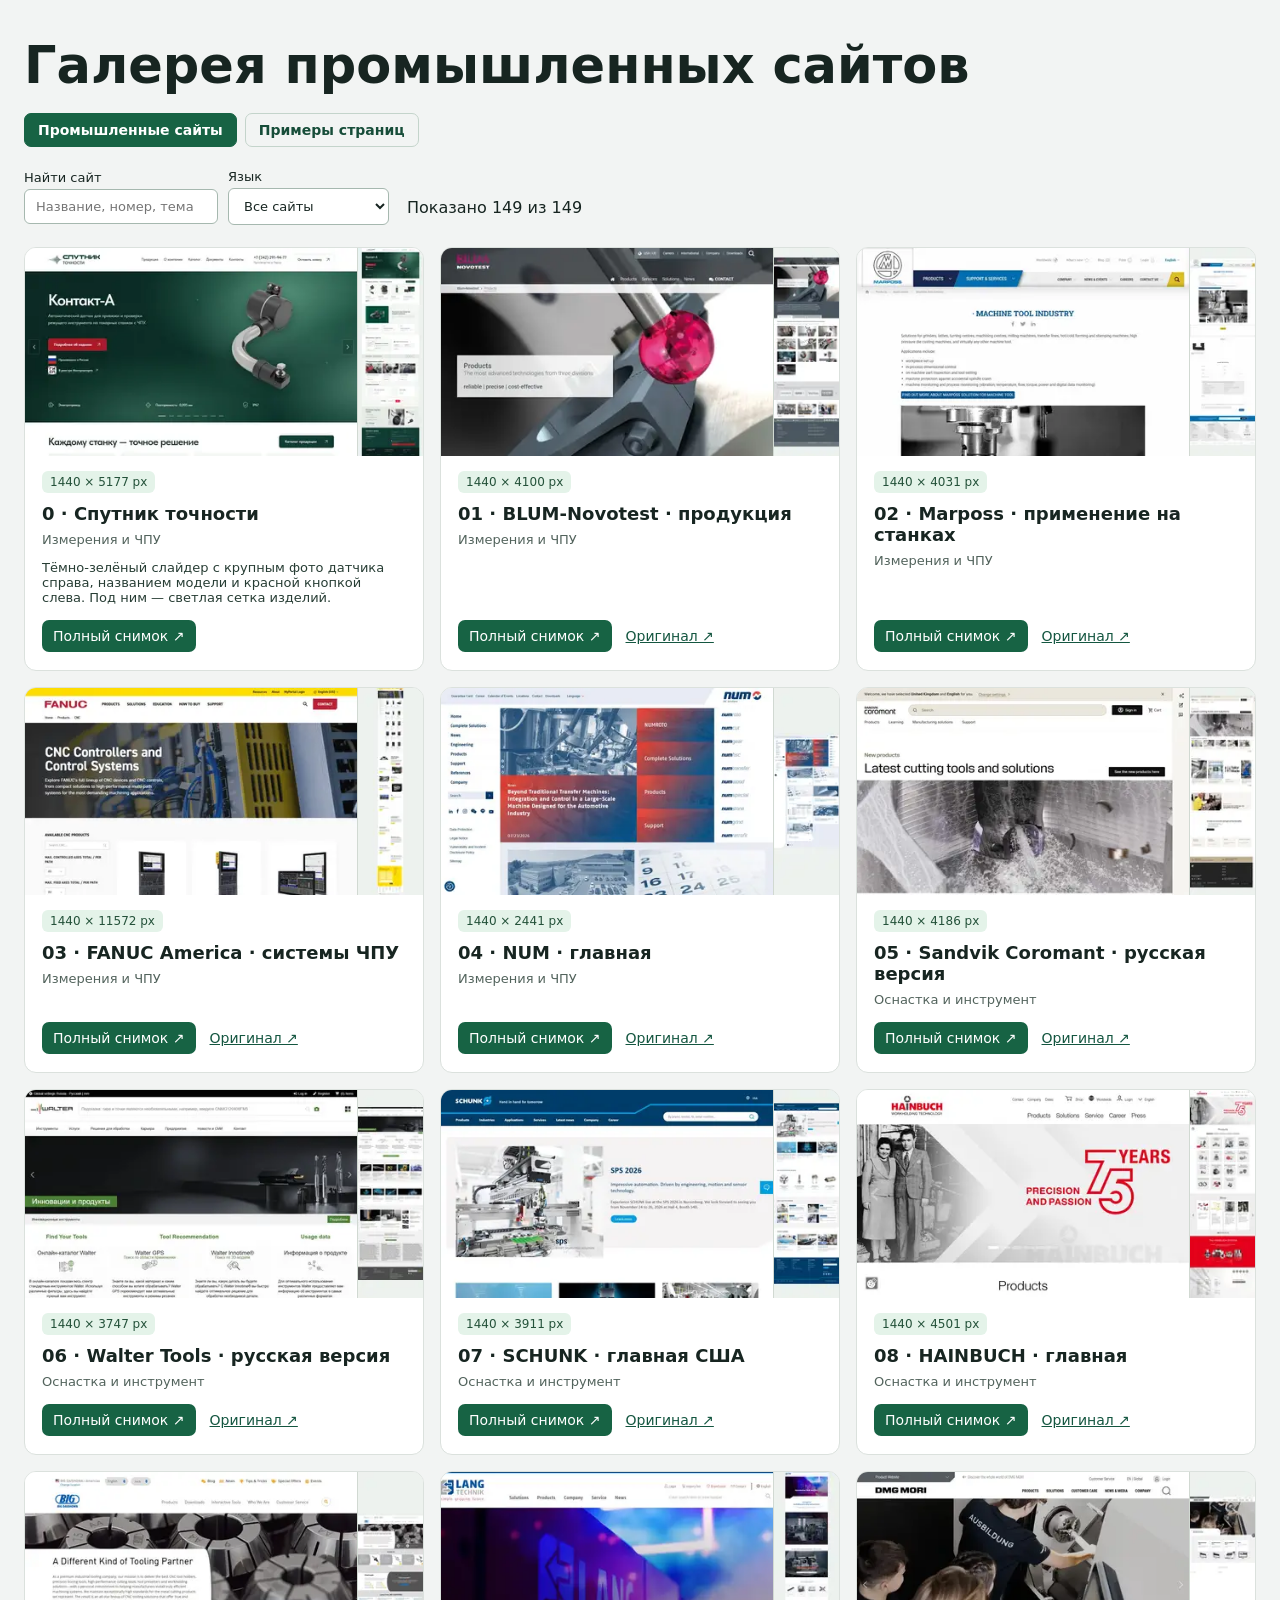
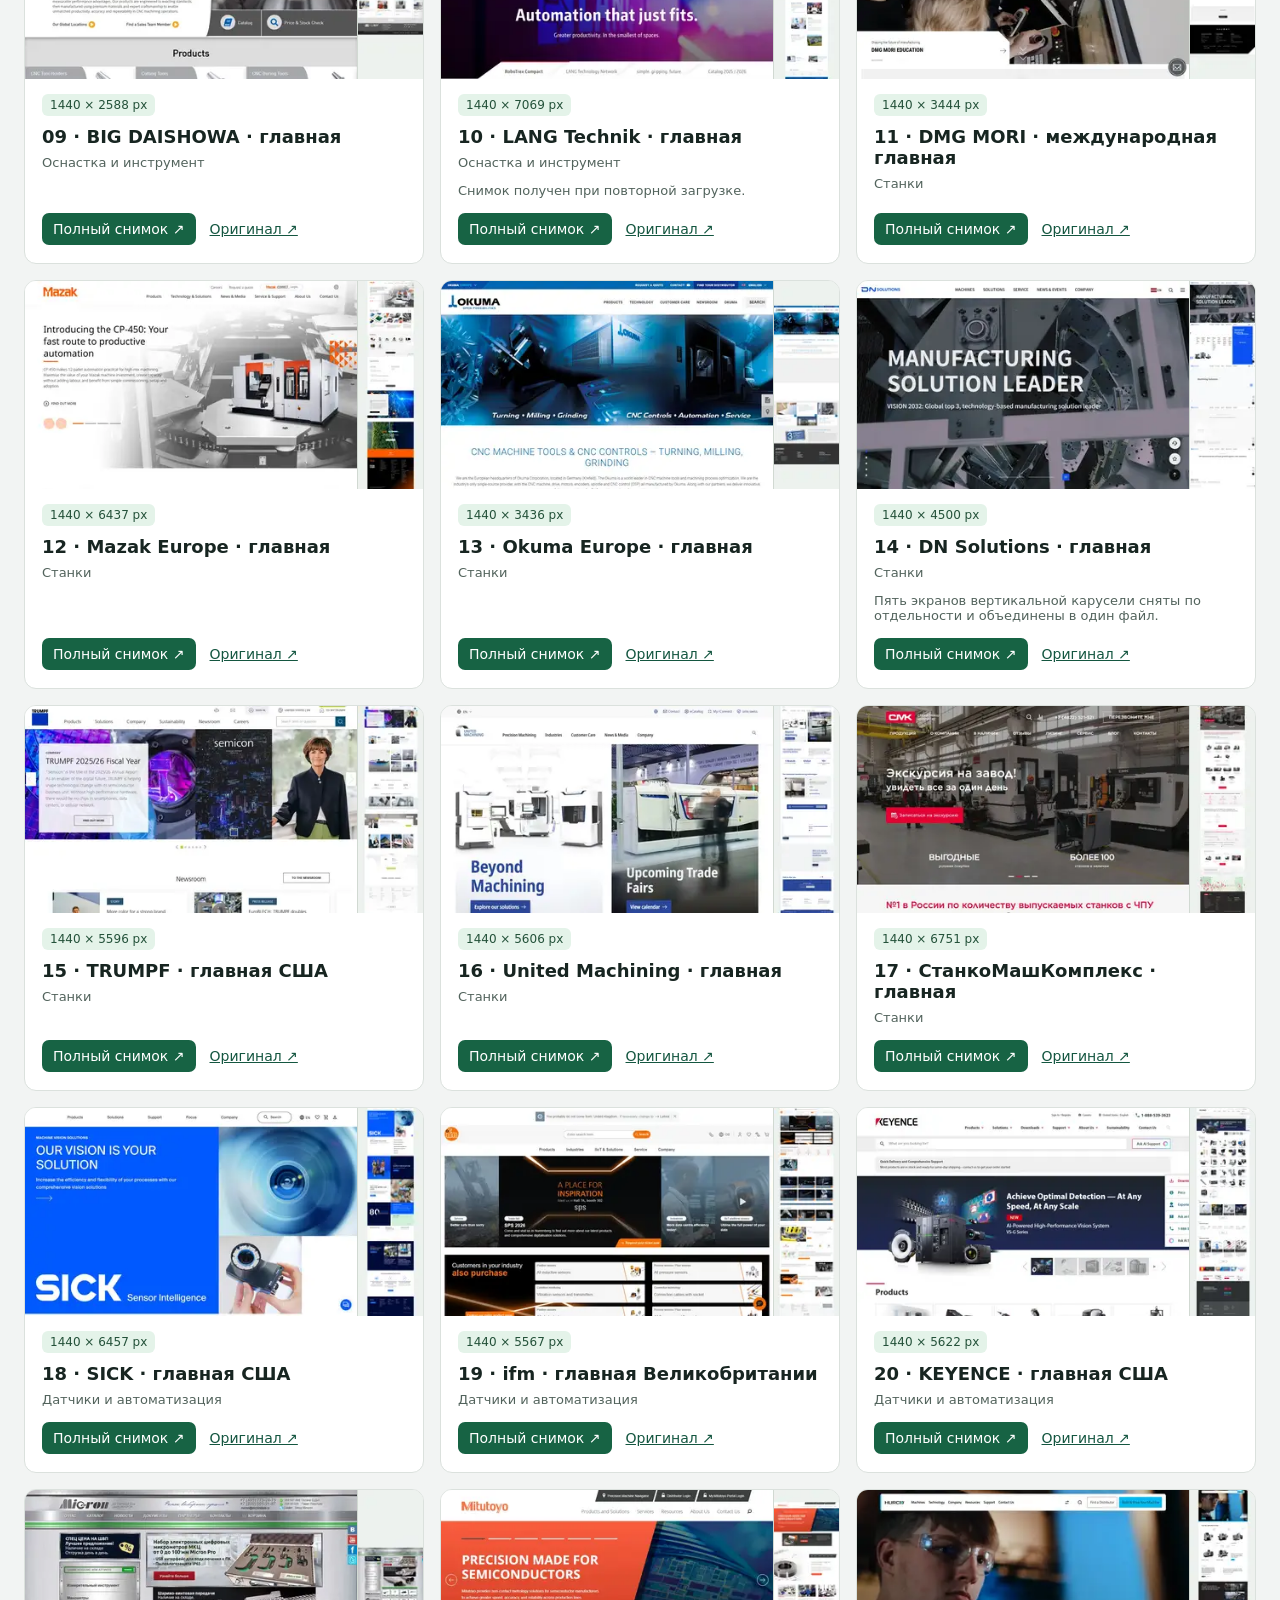
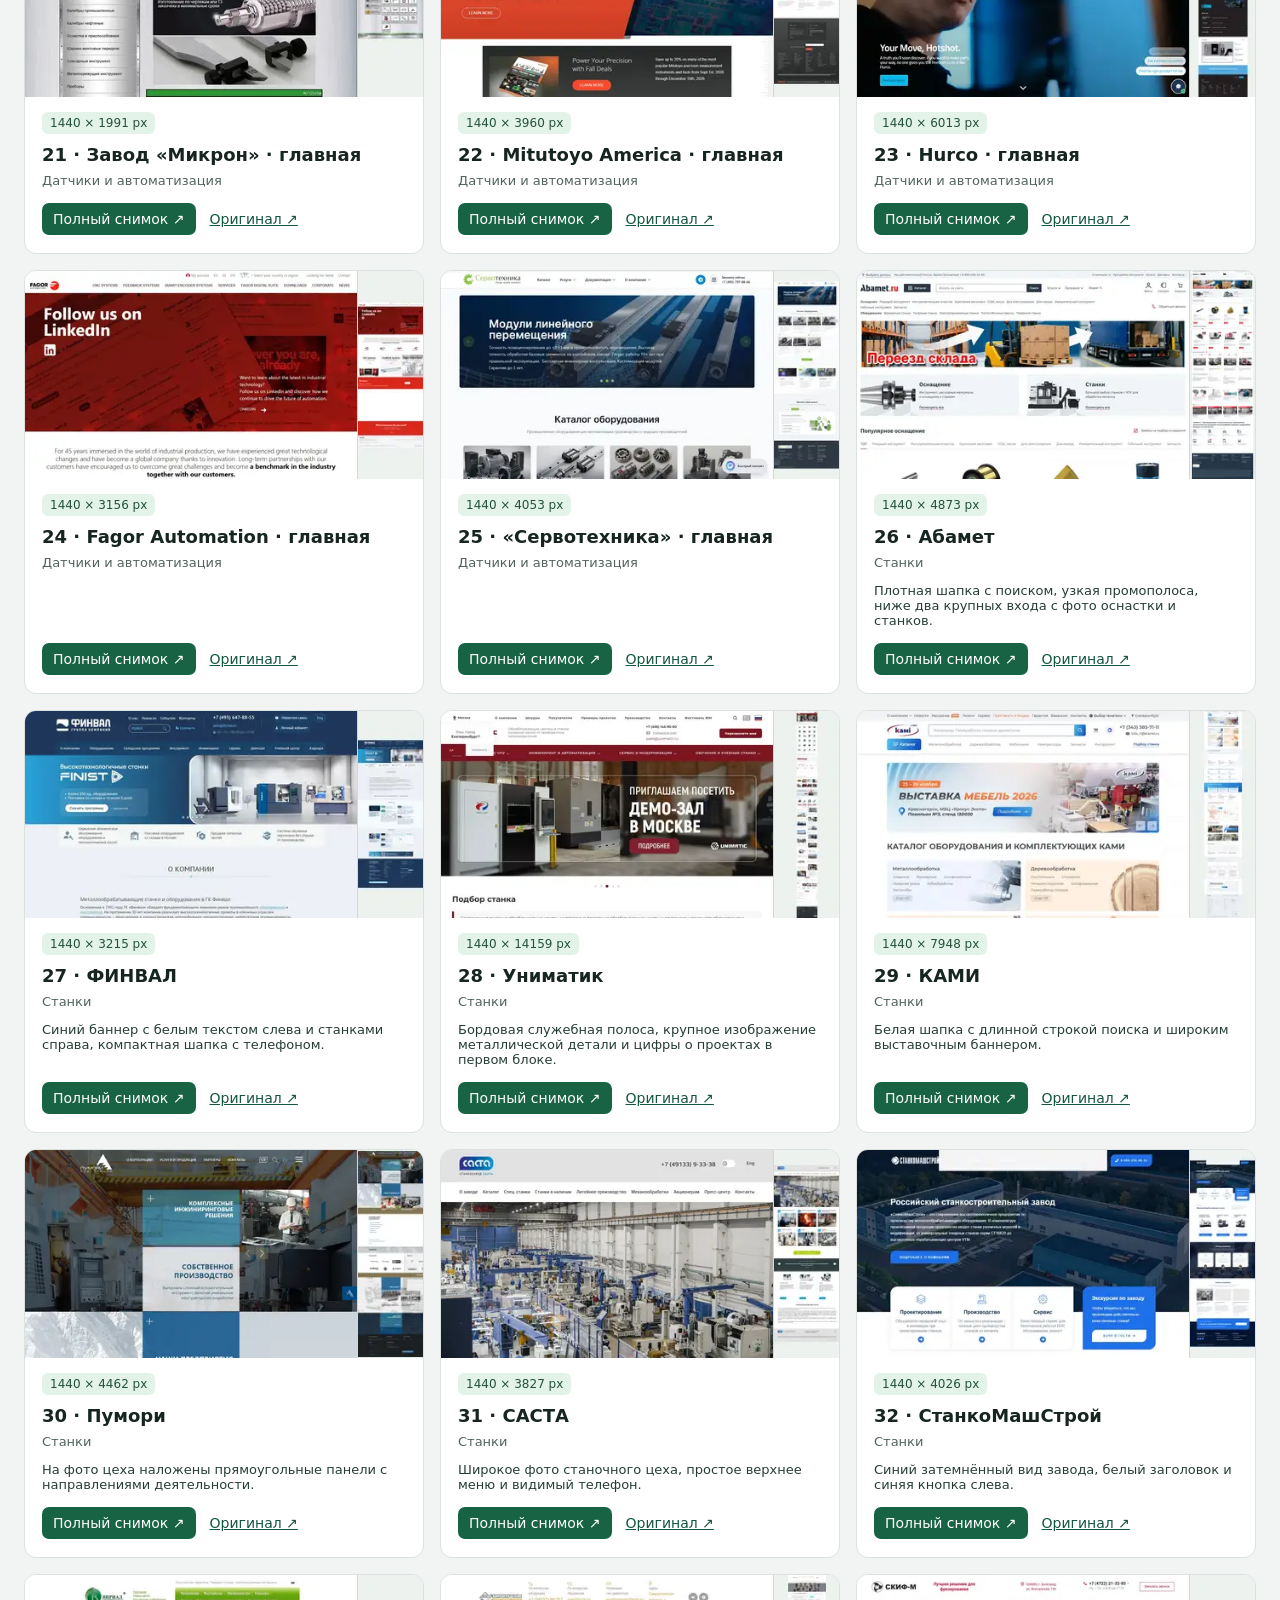
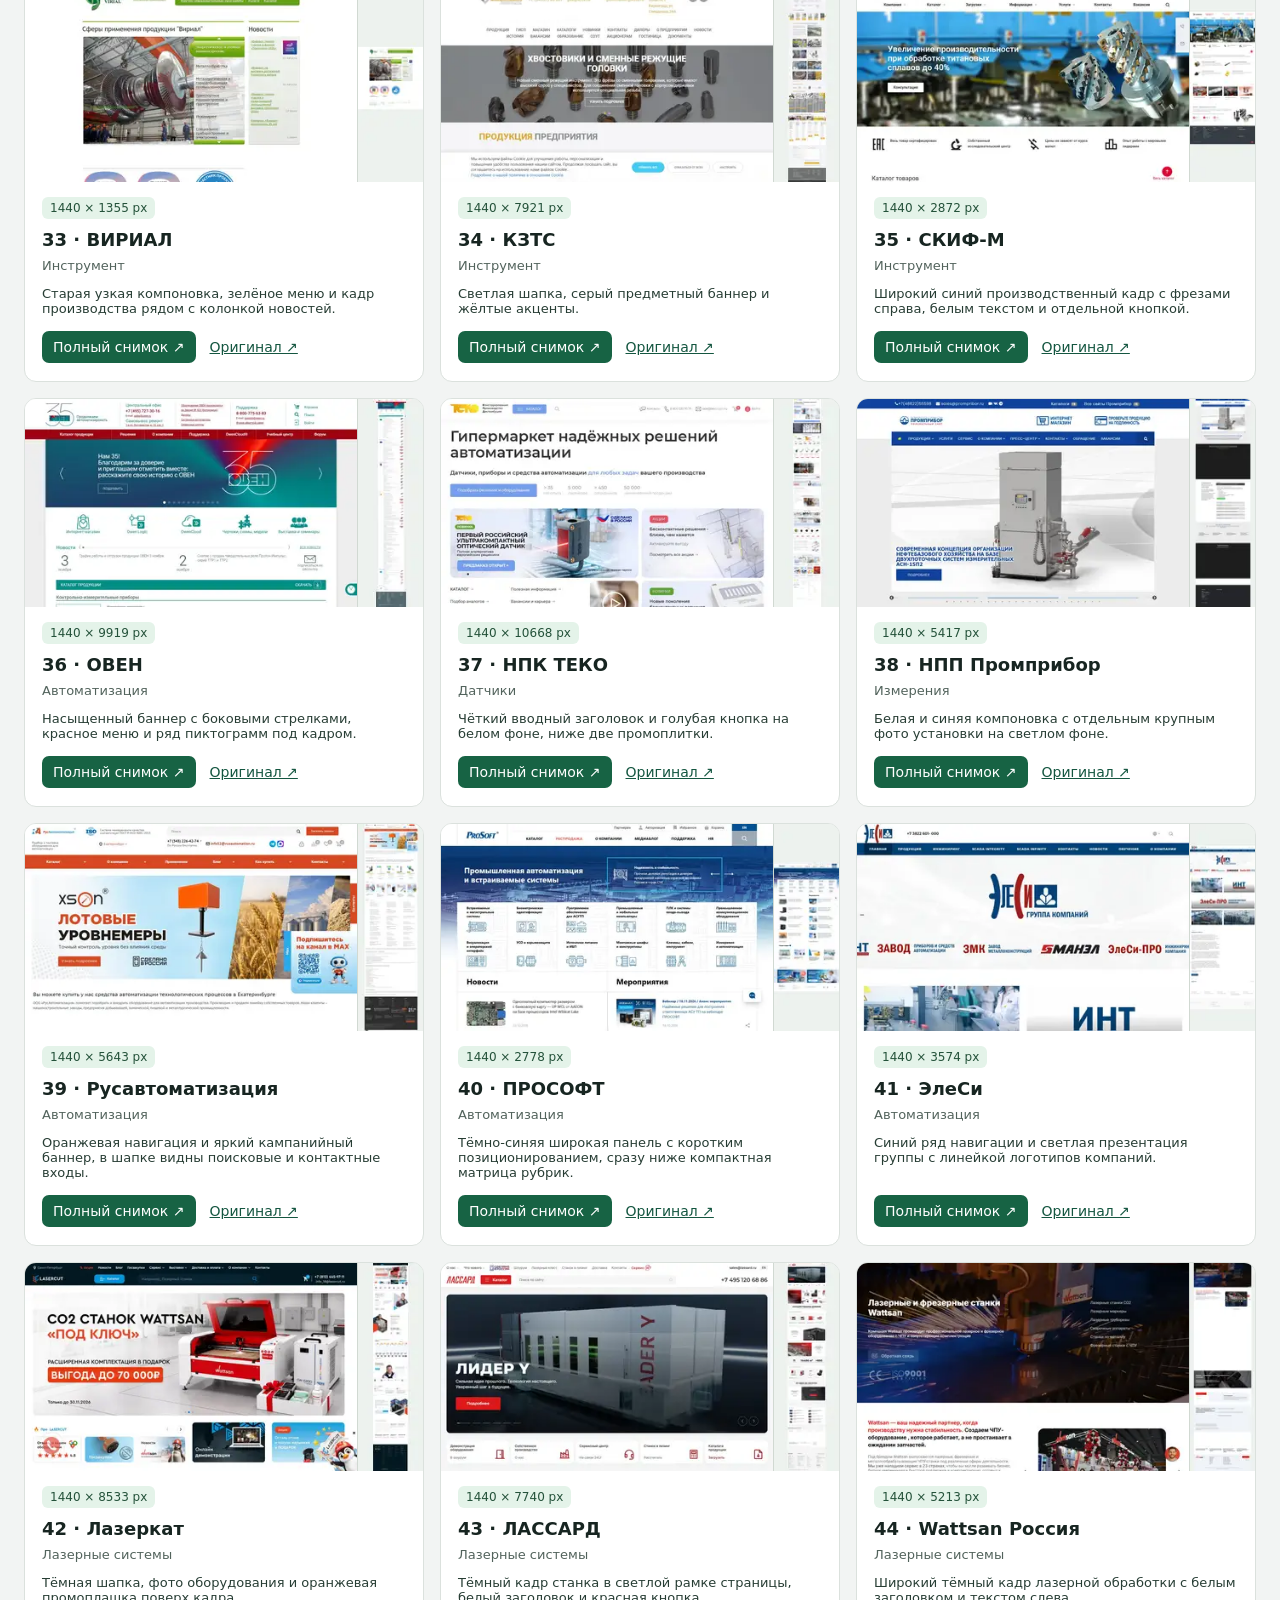
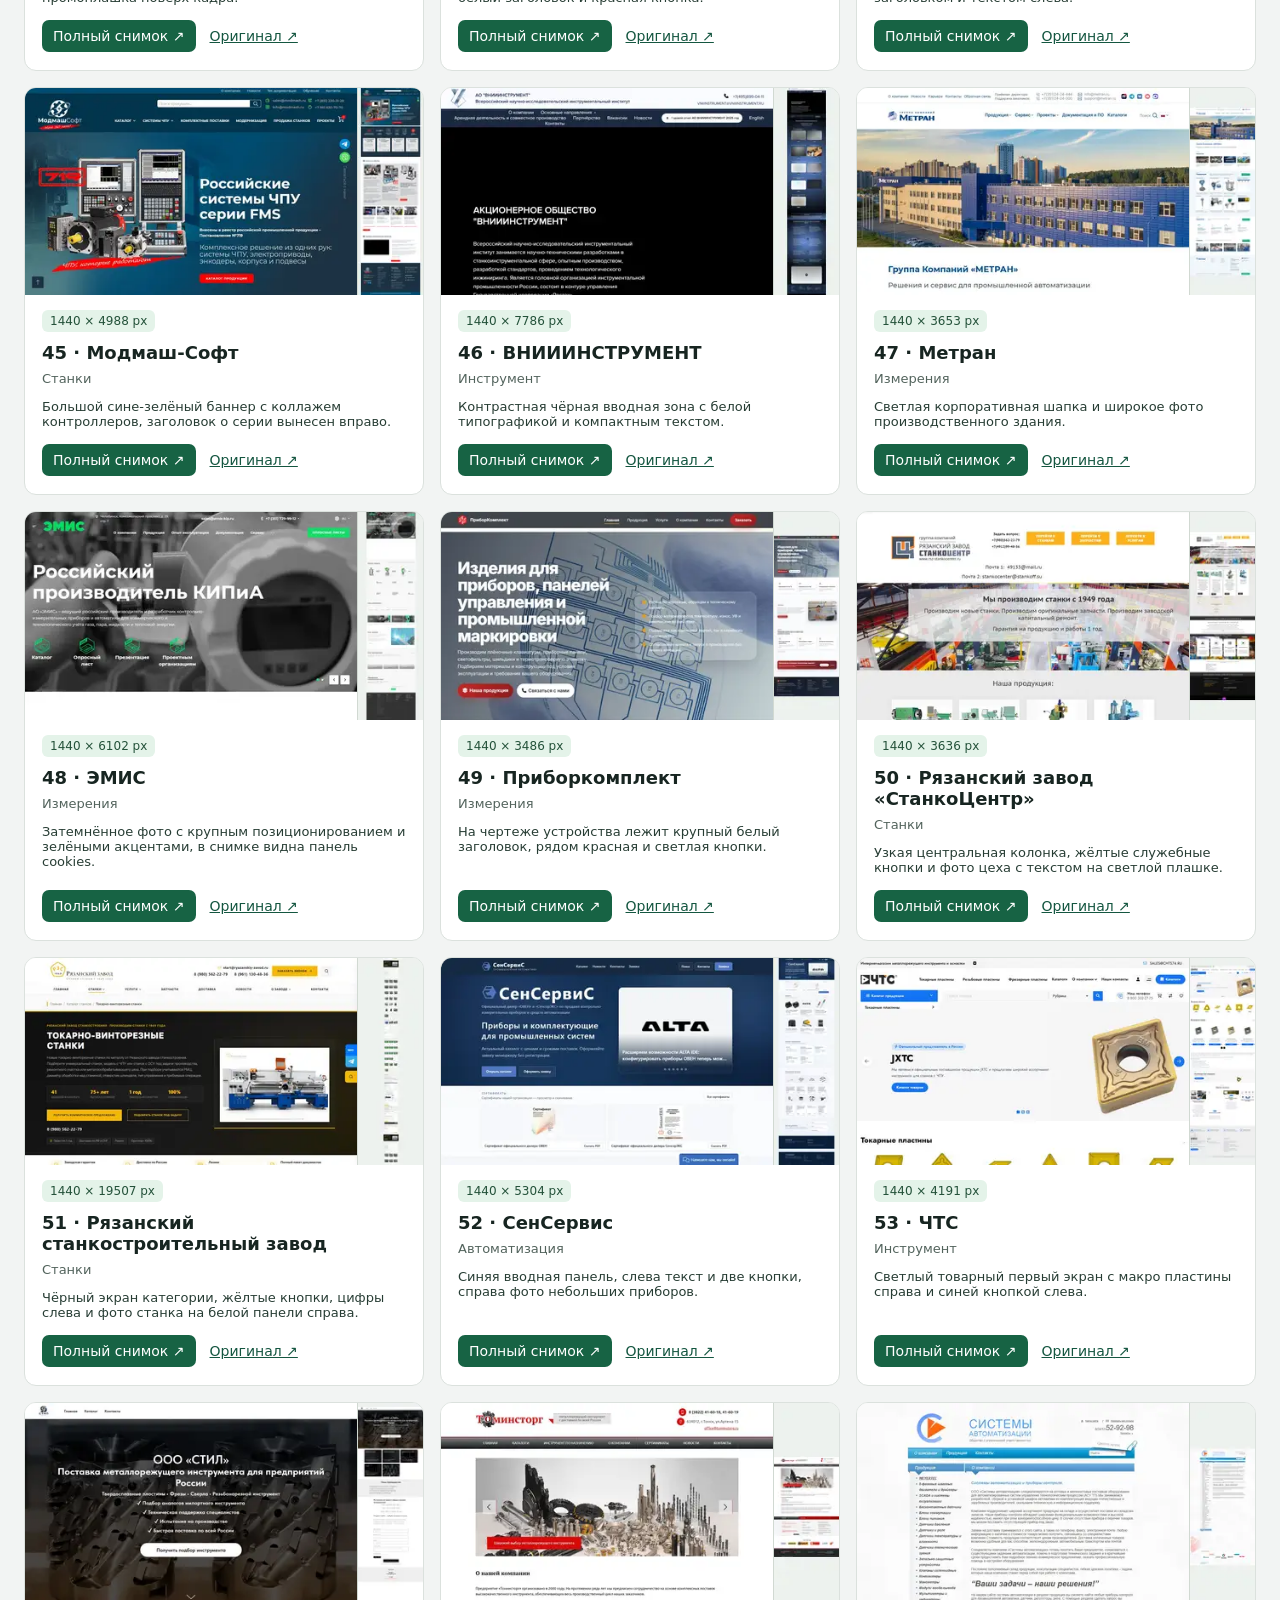
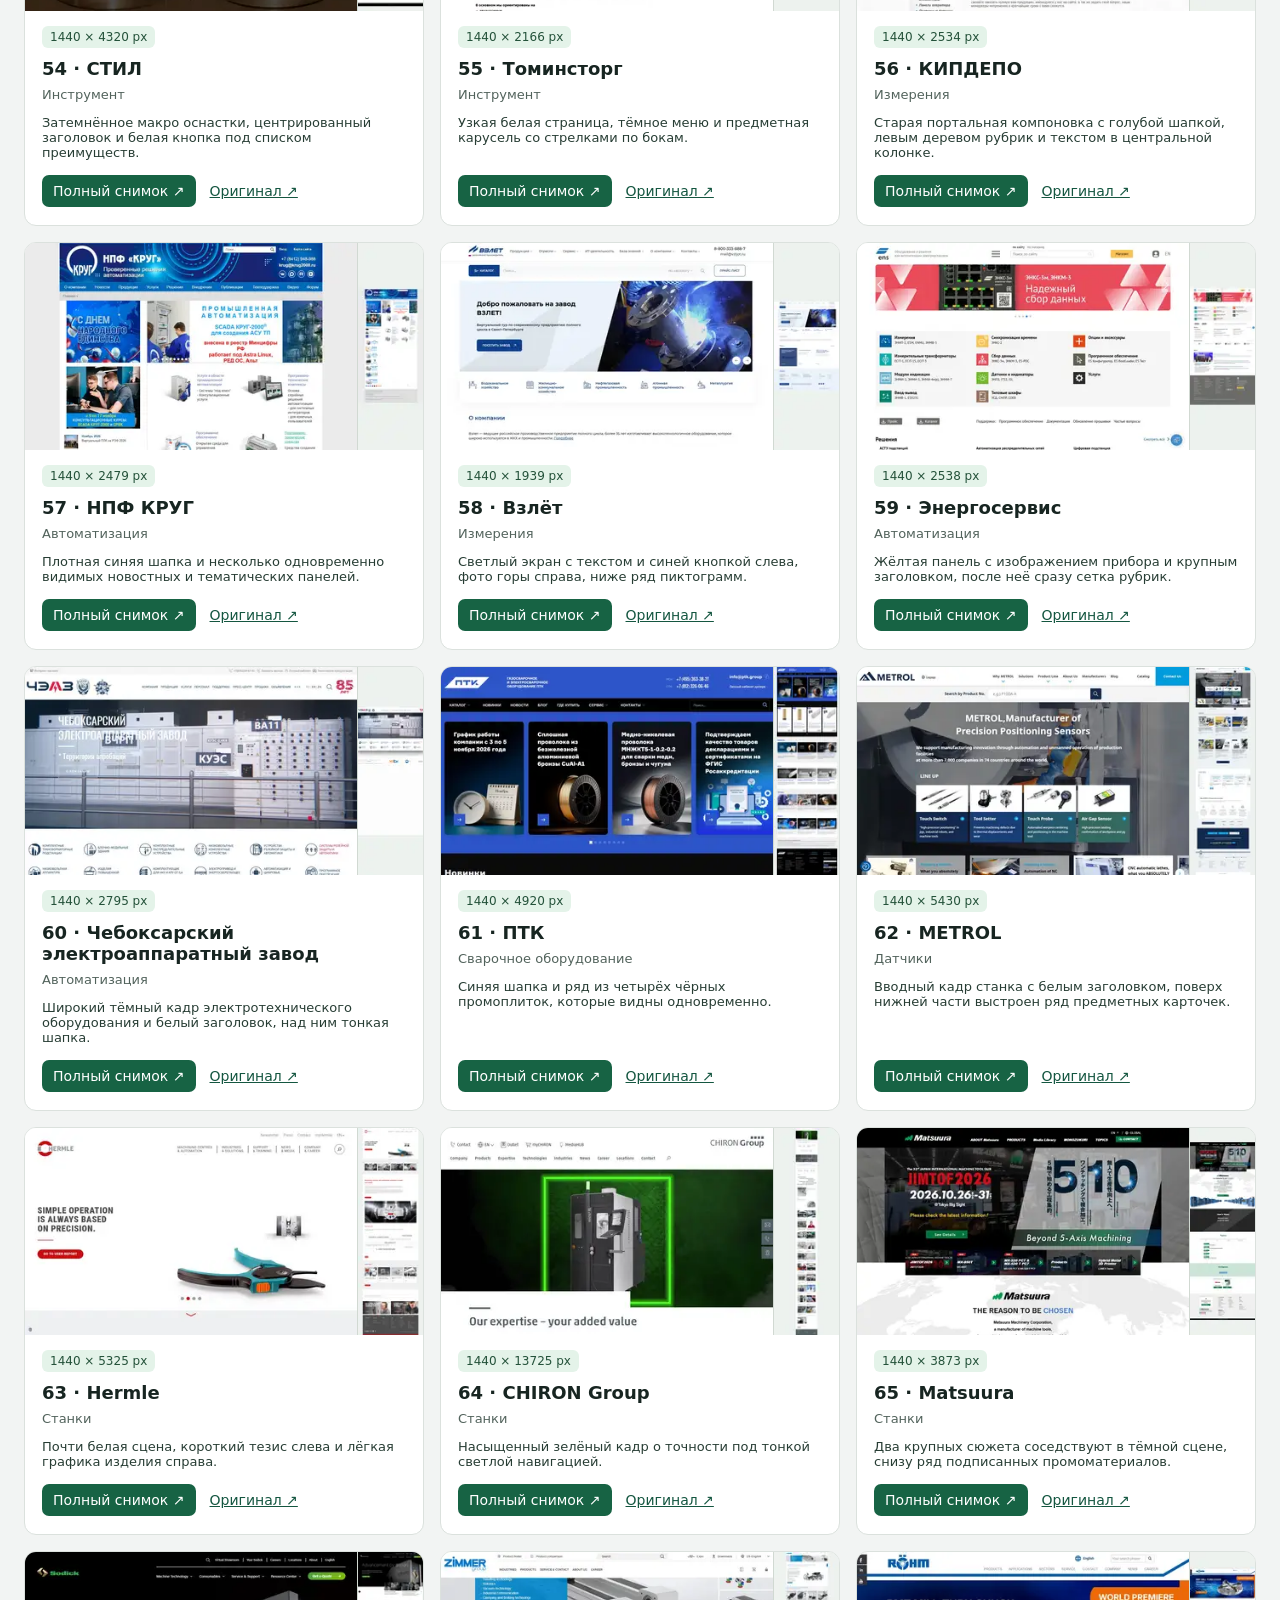
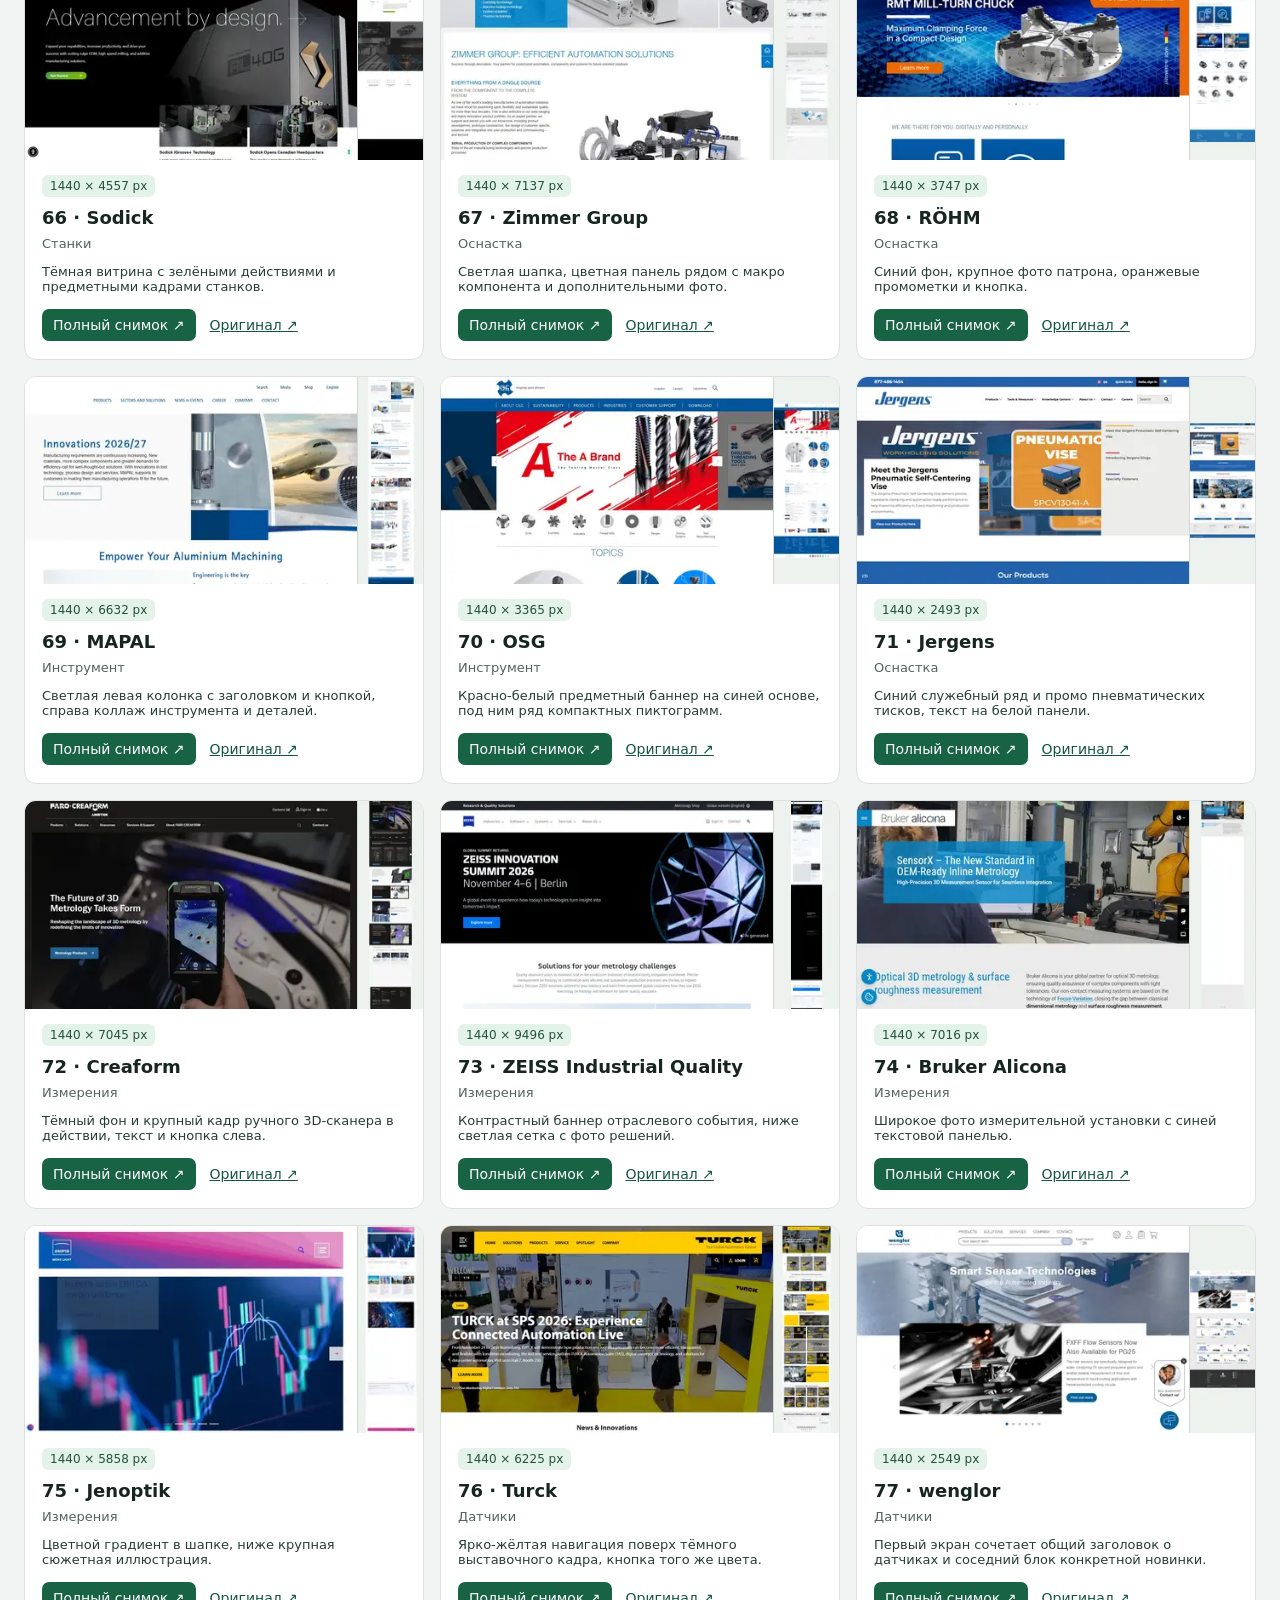
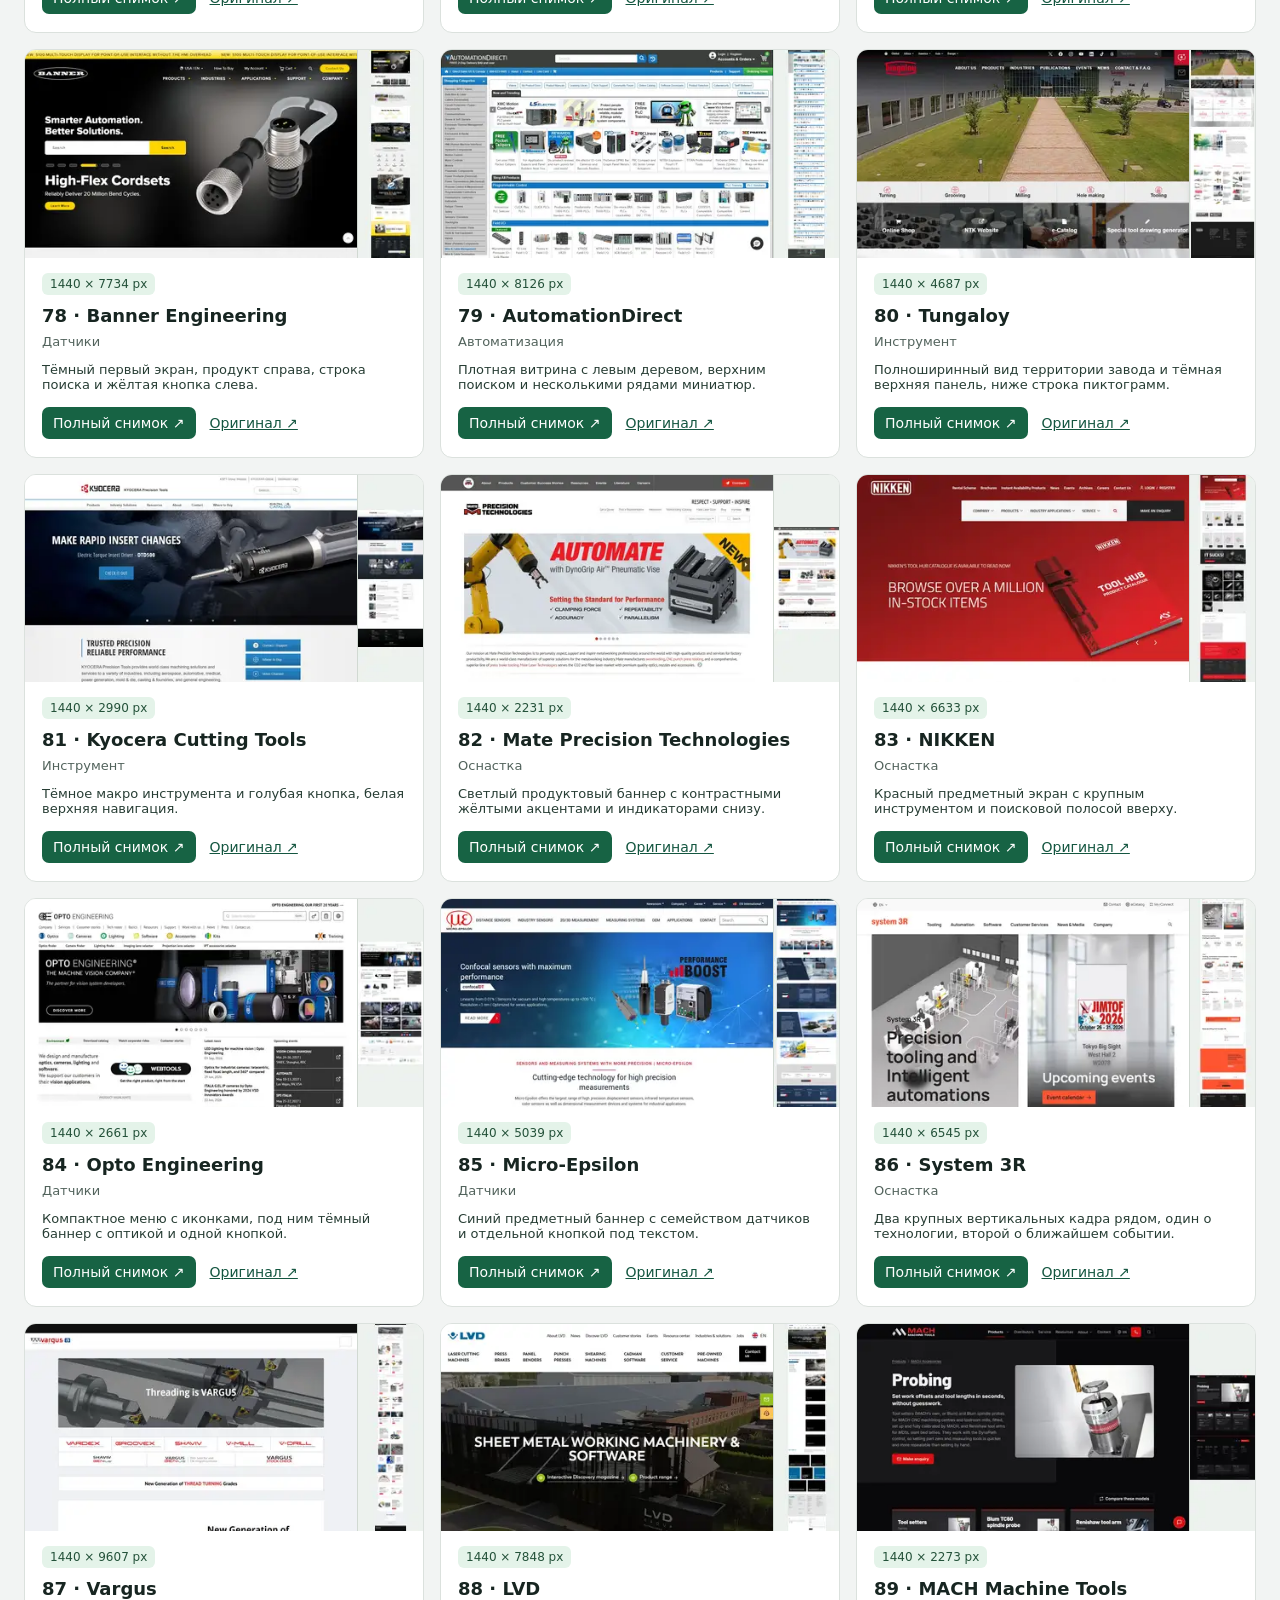
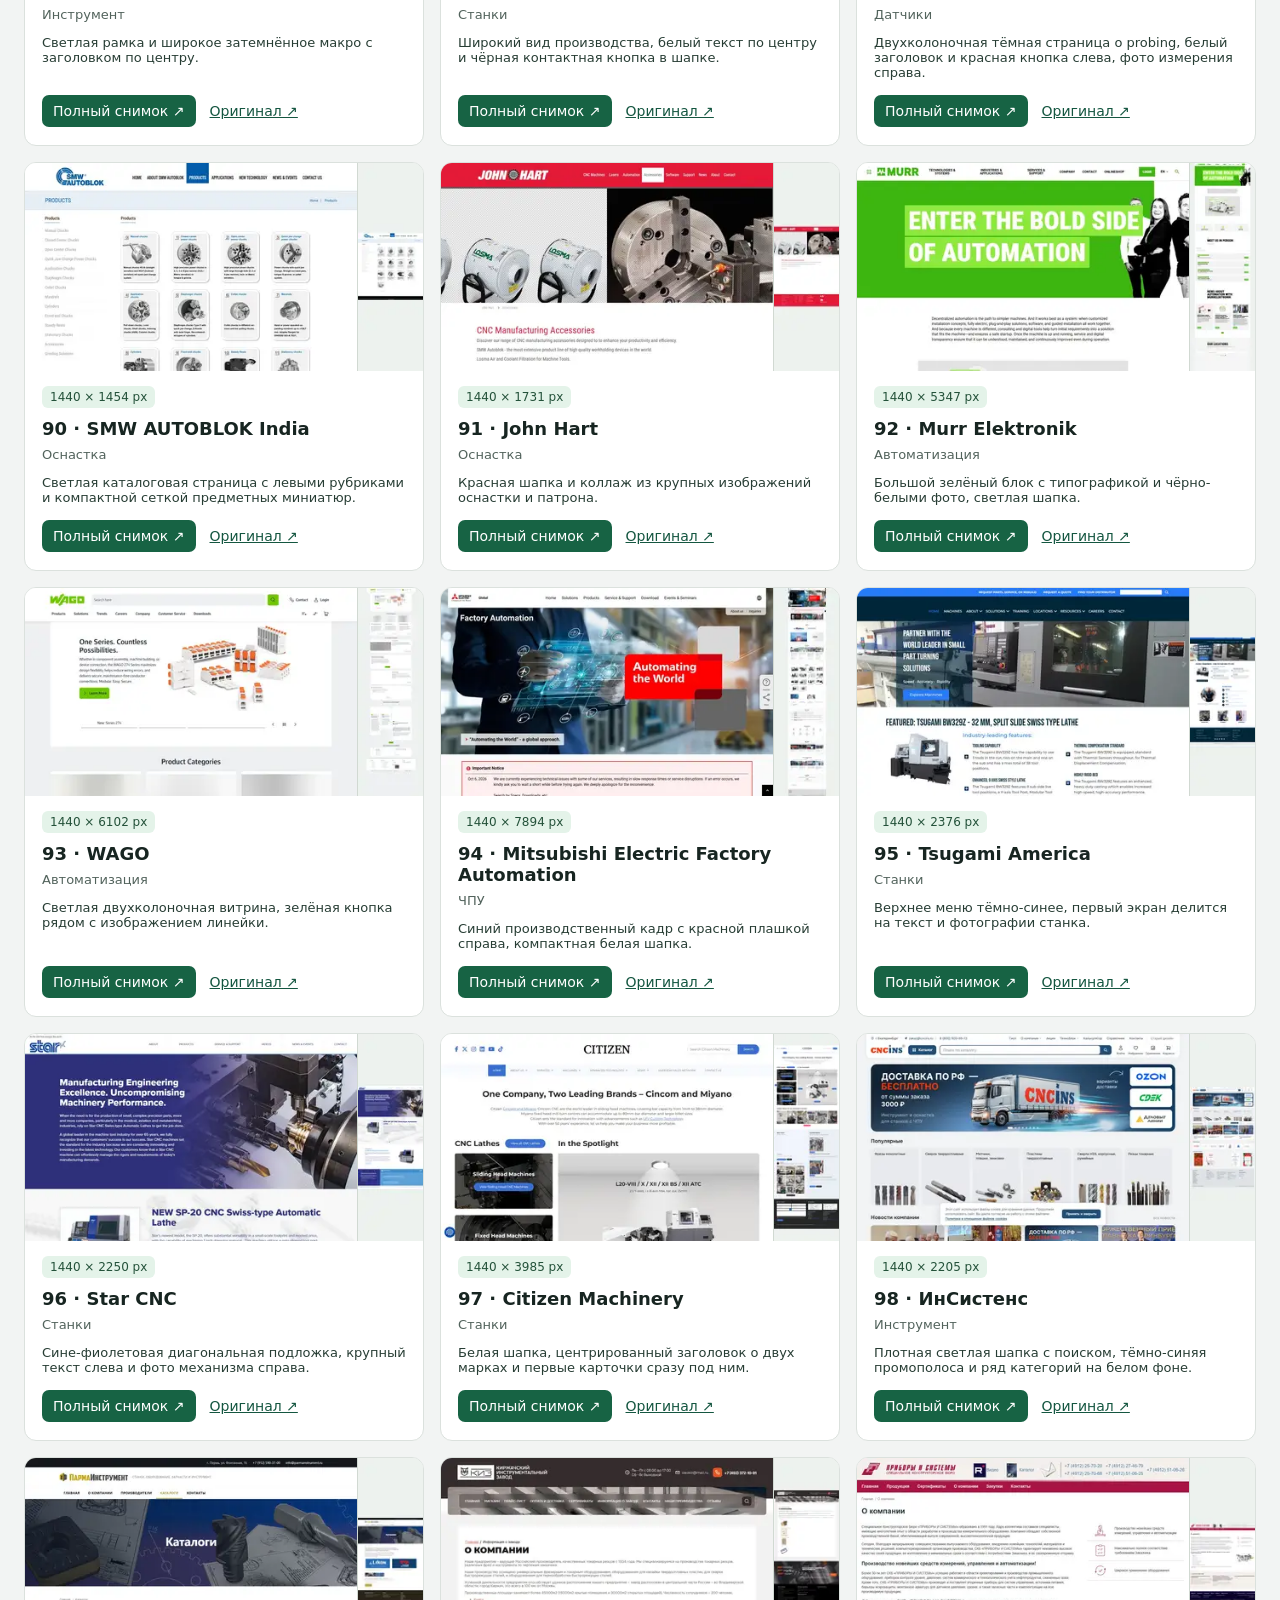
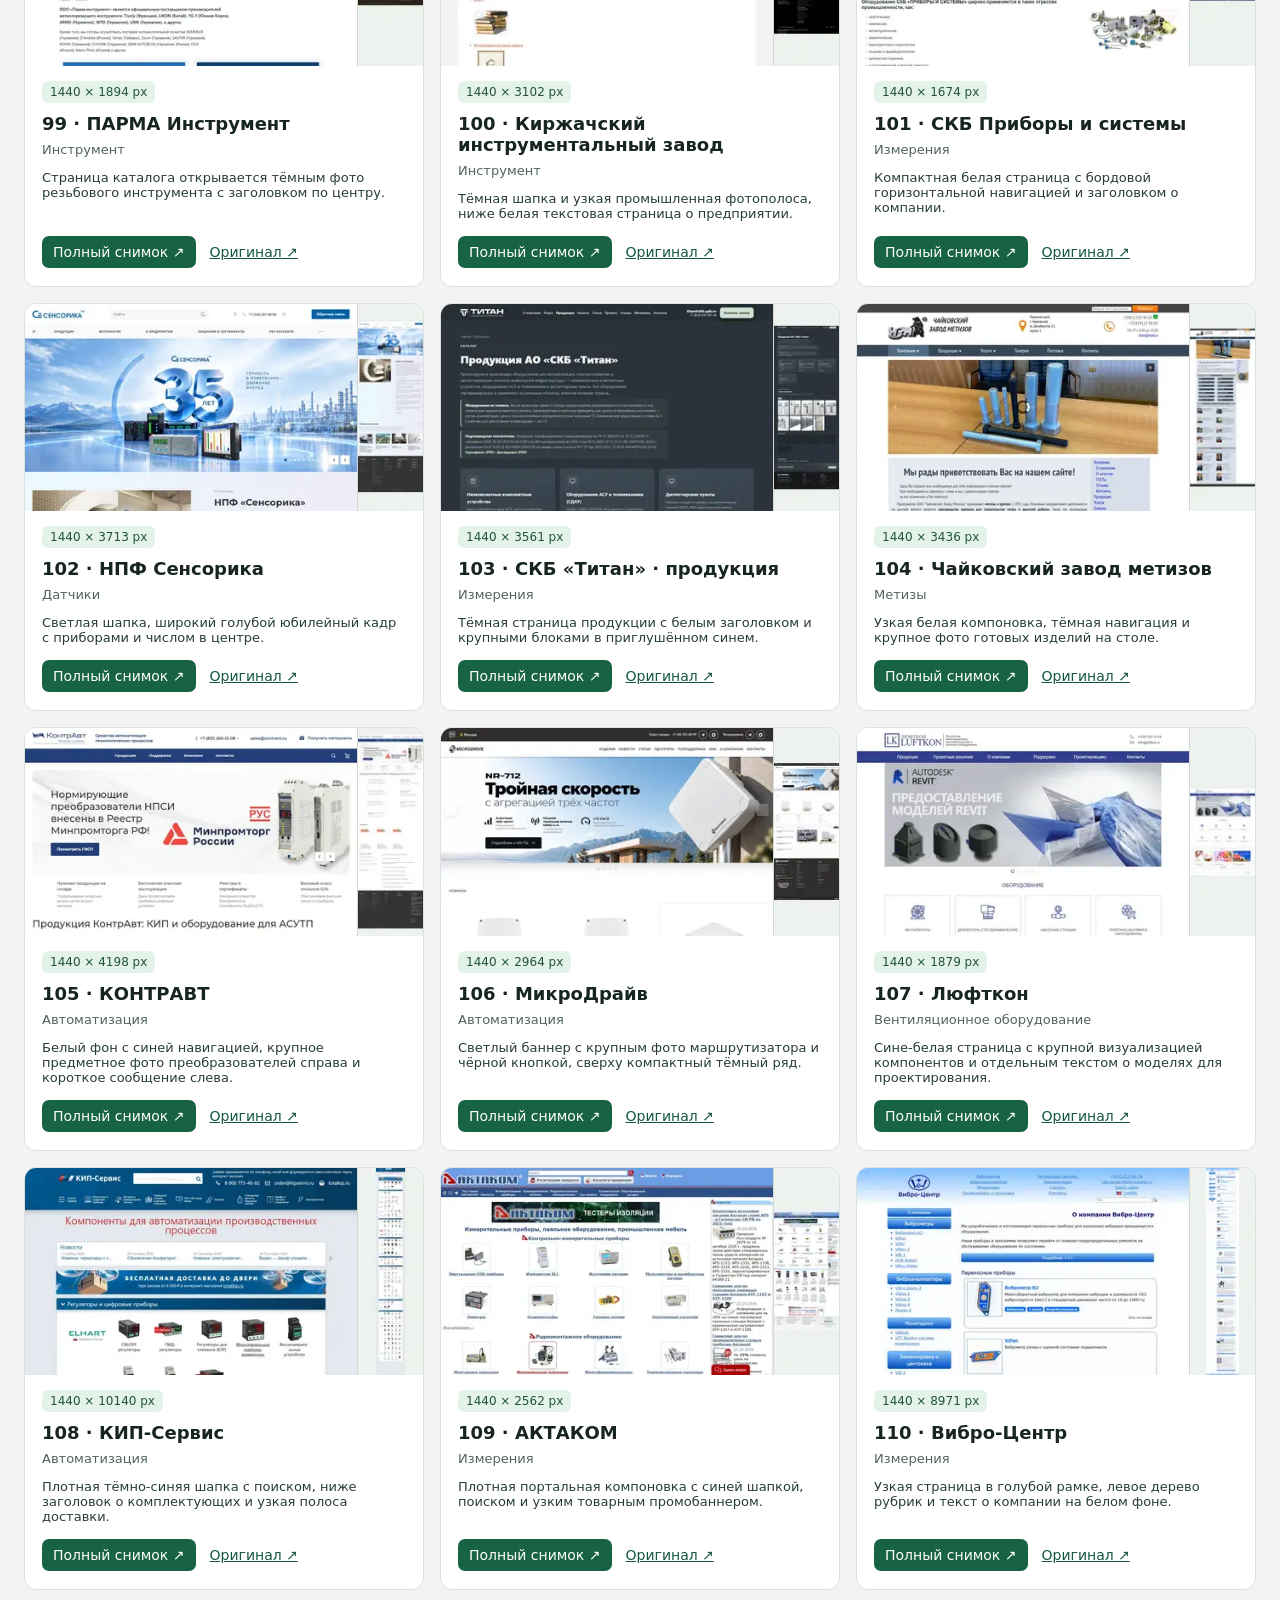
